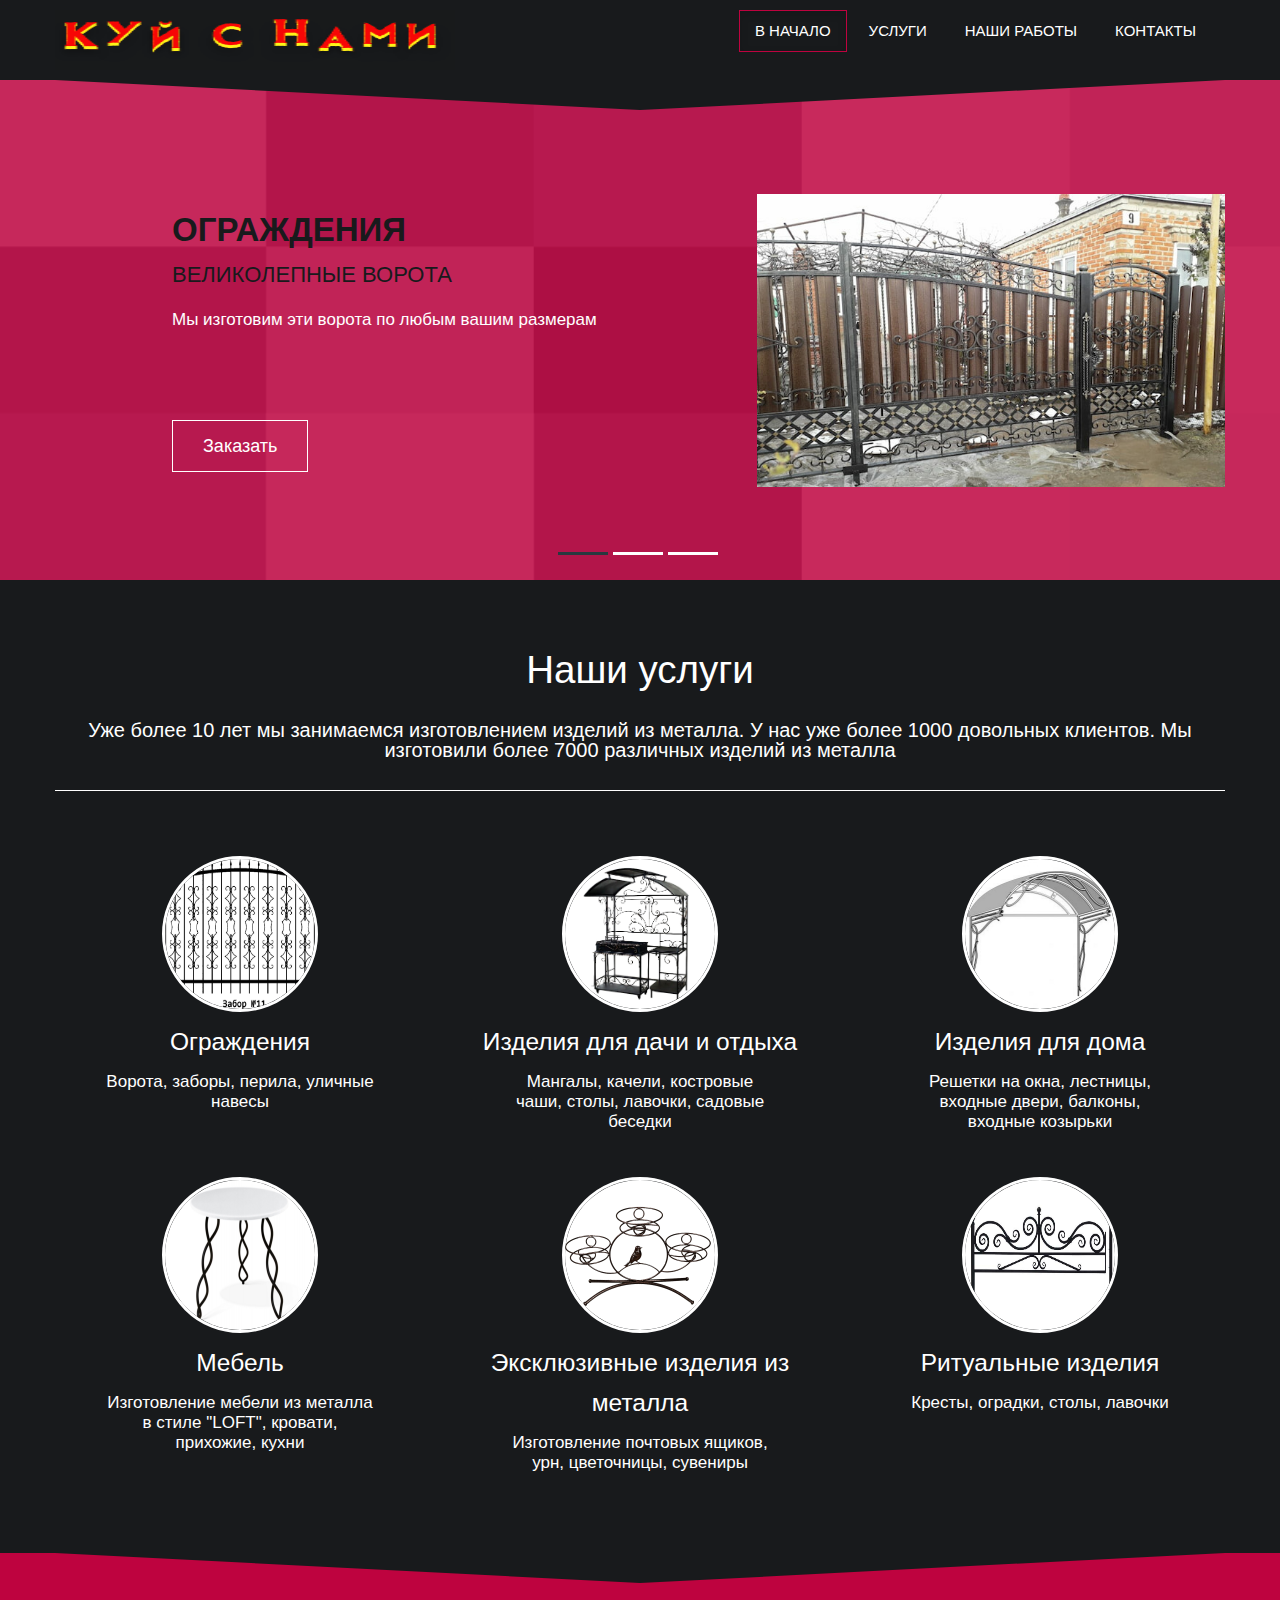
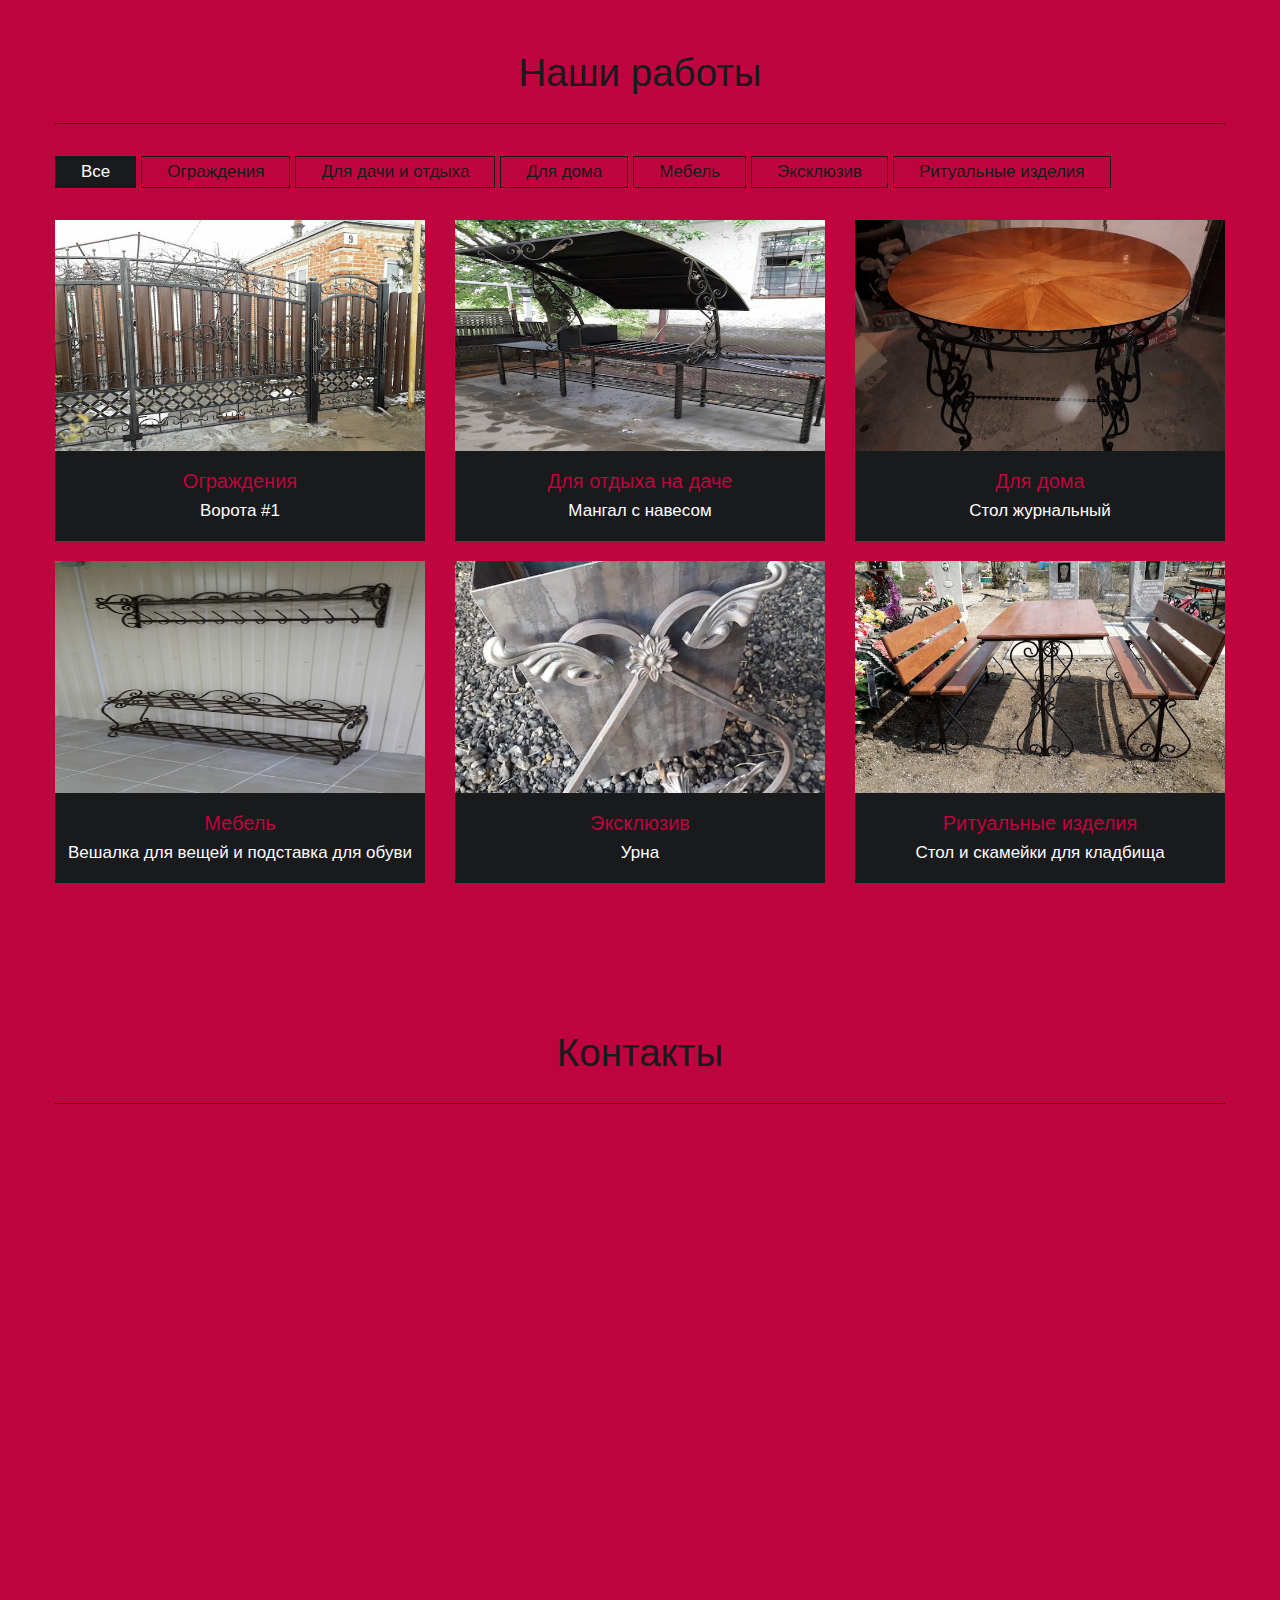
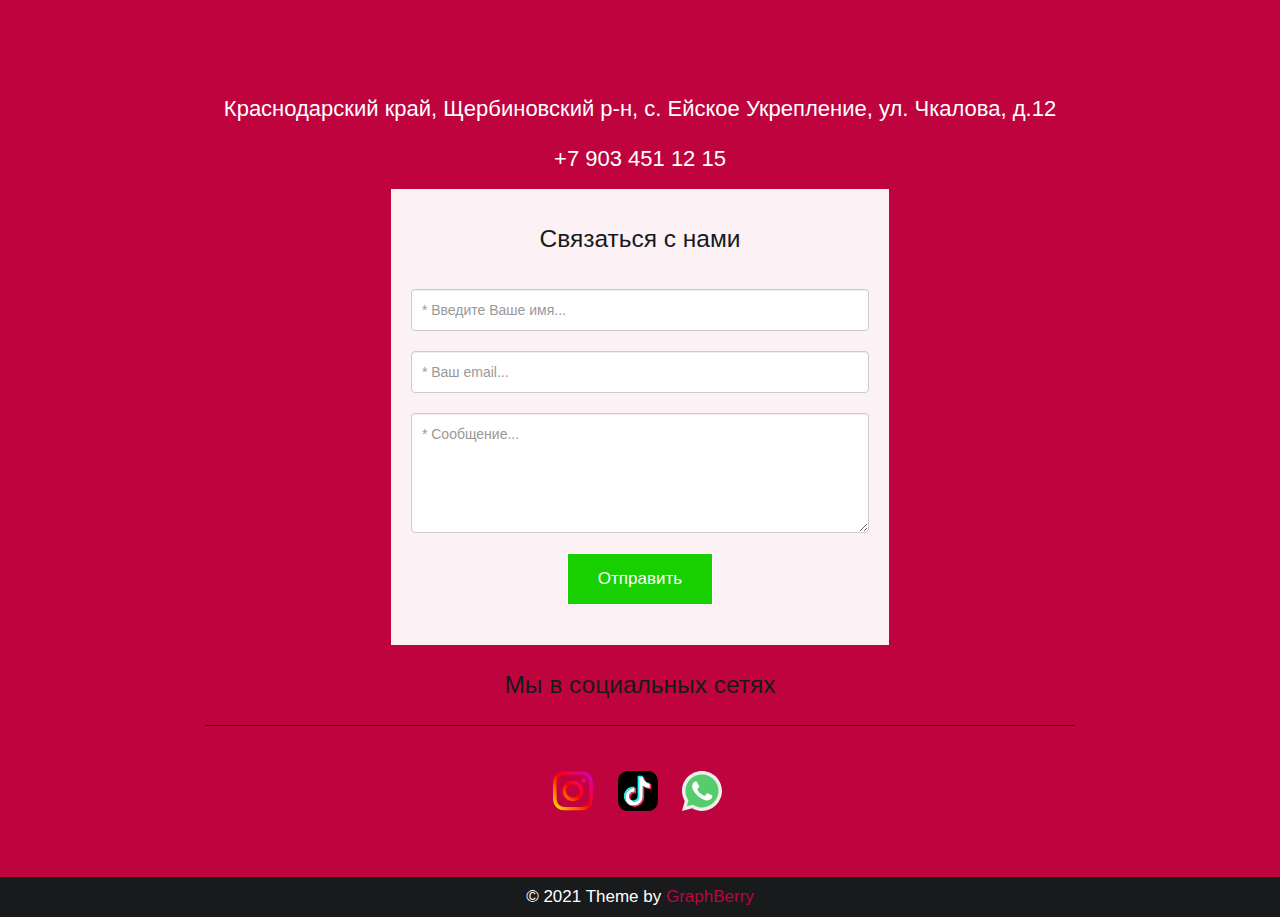
==== index.html @ a81e5fde "Initial" ====
<!DOCTYPE html>
<html lang="ru">

<head>
    <meta charset="utf-8">
    <meta name="viewport" content="width=device-width, initial-scale=1.0">
    <title>Куй с нами! - Художественная ковка изделий из металла</title>
    <link
        href="http://fonts.googleapis.com/css?family=Roboto:400,300,700&amp;subset=latin,latin-ext' rel='stylesheet' type='text/css">
    <link rel="stylesheet" type="text/css" href="css/bootstrap.css" />
    <link rel="stylesheet" type="text/css" href="css/bootstrap-responsive.css" />
    <link rel="stylesheet" type="text/css" href="css/pluton.css" />
    <link rel="stylesheet" type="text/css" href="css/jquery.cslider.css" />
    <link rel="stylesheet" type="text/css" href="css/jquery.bxslider.css" />
    <link rel="stylesheet" type="text/css" href="css/animate.css" />
    <link rel="stylesheet" type="text/css" href="css/style.css" />

    <!-- Fav and touch icons -->
    <link rel="apple-touch-icon-precomposed" sizes="144x144" href="images/ico/apple-touch-icon-144.png">
    <link rel="apple-touch-icon-precomposed" sizes="114x114" href="images/ico/apple-touch-icon-114.png">
    <link rel="apple-touch-icon-precomposed" sizes="72x72" href="images/apple-touch-icon-72.png">
    <link rel="apple-touch-icon-precomposed" href="images/ico/apple-touch-icon-57.png">
    <link rel="shortcut icon" href="images/ico/favicon.ico">
</head>

<body>
    <div class="navbar">
        <div class="navbar-inner">
            <div class="container">
                <a href="#" class="brand">
                    <img src="images/logo.gif" alt="Logo" />
                </a>
                <!-- Navigation button, visible on small resolution -->
                <button type="button" class="btn btn-navbar" data-toggle="collapse" data-target=".nav-collapse">
                    <i class="icon-menu"></i>
                </button>
                <!-- Main navigation -->
                <div class="nav-collapse collapse pull-right">
                    <ul class="nav" id="top-navigation">
                        <li class="active"><a href="#home">В начало</a></li>
                        <li><a href="#service">Услуги</a></li>
                        <li><a href="#portfolio">Наши работы</a></li>
                        <!-- <li><a href="#clients">Отзывы</a></li> -->
                        <li><a href="#contact">Контакты</a></li>
                    </ul>
                </div>
                <!-- End main navigation -->
            </div>
        </div>
    </div>
    <!-- Start home section -->
    <div id="home">
        <!-- Start cSlider -->
        <div id="da-slider" class="da-slider">
            <div class="triangle"></div>
            <!-- mask elemet use for masking background image -->
            <div class="mask"></div>
            <!-- All slides centred in container element -->
            <div class="container">
                <!-- Start first slide -->
                <div class="da-slide">
                    <h2 class="fittext2">Ограждения</h2>
                    <h4>Великолепные ворота</h4>
                    <p>Мы изготовим эти ворота по любым вашим размерам
                    </p>
                    <a href="#contact-forms" class="da-link button">Заказать</a>
                    <div class="da-img">
                        <img src="images/portfolio/security/1.jpg" width="100%" alt="image01">
                    </div>
                </div>
                <!-- End first slide -->
                <!-- Start second slide -->
                <div class="da-slide">
                    <h2 class="fittext2">Ритуальные изделия</h2>
                    <h4>Стол и лавочки</h4>
                    <p>Мы изготовим стол и лавочки по любым вашим размерам
                    </p>
                    <a href="#contact-forms" class="da-link button">Заказать</a>
                    <div class="da-img">
                        <img src="images/portfolio/ritual/1.jpg" alt="image02">
                    </div>
                </div>
                <!-- End second slide -->
                <!-- Start third slide -->
                <div class="da-slide">
                    <h2 class="fittext2">Для отдыха на даче</h2>
                    <h4>Мангал</h4>
                    <p>Мы изготовим мангалы по любым вашим размерам и эскизам
                    </p>
                    <a href="#contact-forms" class="da-link button">Заказать</a>
                    <div class="da-img">
                        <img src="images/portfolio/rest/1.jpg" alt="image03">
                    </div>
                </div>
                <!-- Start third slide -->
                <!-- Start cSlide navigation arrows -->
                <div class="da-arrows">
                    <span class="da-arrows-prev"></span>
                    <span class="da-arrows-next"></span>
                </div>
                <!-- End cSlide navigation arrows -->
            </div>
        </div>
    </div>
    <!-- End home section -->
    <!-- Service section start -->
    <div class="section primary-section" id="service">
        <div class="container">
            <!-- Start title section -->
            <div class="title">
                <h1>Наши услуги</h1>
                <!-- Section's title goes here -->
                <p>Уже более 10 лет мы занимаемся изготовлением изделий из металла. У нас уже более 1000 довольных
                    клиентов. Мы изготовили более 7000 различных изделий из металла</p>
                <!--Simple description for section goes here. -->
            </div>
            <div class="row-fluid">
                <div class="span4">
                    <div class="centered service">
                        <div class="circle-border zoom-in">
                            <img class="img-circle" src="/images/portfolio/security/pic.jpg" alt="service 1">
                        </div>
                        <h3>Ограждения</h3>
                        <p>Ворота, заборы, перила, уличные навесы</p>
                    </div>
                </div>
                <div class="span4">
                    <div class="centered service">
                        <div class="circle-border zoom-in">
                            <img class="img-circle" src="images/portfolio/rest/pic.jpg" alt="service 2" />
                        </div>
                        <h3>Изделия для дачи и отдыха</h3>
                        <p>Мангалы, качели, костровые чаши, столы, лавочки, садовые беседки</p>
                    </div>
                </div>
                <div class="span4">
                    <div class="centered service">
                        <div class="circle-border zoom-in">
                            <img class="img-circle" src="images/portfolio/home/pic.jpg" alt="service 3">
                        </div>
                        <h3>Изделия для дома</h3>
                        <p>Решетки на окна, лестницы, входные двери, балконы, входные козырьки</p>
                    </div>
                </div>
            </div>
            <div class="row-fluid">
                <div class="span4">
                    <div class="centered service">
                        <div class="circle-border zoom-in">
                            <img class="img-circle" src="images/portfolio/furniture/pic.jpg" alt="service 4">
                        </div>
                        <h3>Мебель</h3>
                        <p>Изготовление мебели из металла в стиле "LOFT", кровати, прихожие, кухни</p>
                    </div>
                </div>
                <div class="span4">
                    <div class="centered service">
                        <div class="circle-border zoom-in">
                            <img class="img-circle" src="images/portfolio/exclusive/pic.jpg" alt="service 5">
                        </div>
                        <h3>Эксклюзивные изделия из металла</h3>
                        <p>Изготовление почтовых ящиков, урн, цветочницы, сувениры</p>
                    </div>
                </div>
                <div class="span4">
                    <div class="centered service">
                        <div class="circle-border zoom-in">
                            <img class="img-circle" src="images/portfolio/ritual/pic.jpg" alt="service 6">
                        </div>
                        <h3>Ритуальные изделия</h3>
                        <p>Кресты, оградки, столы, лавочки</p>
                    </div>
                </div>
            </div>

        </div>
    </div>
    <!-- Service section end -->
    <!-- Portfolio section start -->
    <div class="section secondary-section " id="portfolio">
        <div class="triangle"></div>
        <div class="container">
            <div class=" title">
                <h1>Наши работы</h1>
            </div>
            <ul class="nav nav-pills">
                <li class="filter" data-filter="all">
                    <a href="#noAction">Все</a>
                </li>
                <li class="filter" data-filter="security">
                    <a href="#noAction">Ограждения</a>
                </li>
                <li class="filter" data-filter="rest">
                    <a href="#noAction">Для дачи и отдыха</a>
                </li>
                <li class="filter" data-filter="home">
                    <a href="#noAction">Для дома</a>
                </li>
                <li class="filter" data-filter="furniture">
                    <a href="#noAction">Мебель</a>
                </li>
                <li class="filter" data-filter="exclusive">
                    <a href="#noAction">Эксклюзив</a>
                </li>
                <li class="filter" data-filter="ritual">
                    <a href="#noAction">Ритуальные изделия</a>
                </li>

            </ul>
            <!-- Start details for portfolio project 1 -->
            <div id="single-project">
                <div id="slidingDiv" class="toggleDiv row-fluid single-project">
                    <div class="span6">
                        <img src="images/portfolio/security/1.jpg" alt="project 1" />
                    </div>
                    <div class="span6">
                        <div class="project-description">
                            <div class="project-title clearfix">
                                <h3>Ограждения</h3>
                                <span class="show_hide close">
                                    <i class="icon-cancel"></i>
                                </span>
                            </div>
                            <div class="project-info">
                                <div>
                                    <span>Client</span>Some Client Name
                                </div>
                                <div>
                                    <span>Date</span>July 2013
                                </div>
                                <div>
                                    <span>Skills</span>HTML5, CSS3, JavaScript
                                </div>
                                <div>
                                    <span>Link</span>http://examplecomp.com
                                </div>
                            </div>
                            <p>Believe in yourself! Have faith in your abilities! Without a humble but reasonable
                                confidence in your own powers you cannot be successful or happy.</p>
                        </div>
                    </div>
                </div>
                <!-- End details for portfolio project 1 -->
                <!-- Start details for portfolio project 2 -->
                <div id="slidingDiv1" class="toggleDiv row-fluid single-project">
                    <div class="span6">
                        <img src="images/portfolio/rest/1.jpg" alt="project 2">
                    </div>
                    <div class="span6">
                        <div class="project-description">
                            <div class="project-title clearfix">
                                <h3>Webste for Some Client</h3>
                                <span class="show_hide close">
                                    <i class="icon-cancel"></i>
                                </span>
                            </div>
                            <div class="project-info">
                                <div>
                                    <span>Client</span>Some Client Name
                                </div>
                                <div>
                                    <span>Date</span>July 2013
                                </div>
                                <div>
                                    <span>Skills</span>HTML5, CSS3, JavaScript
                                </div>
                                <div>
                                    <span>Link</span>http://examplecomp.com
                                </div>
                            </div>
                            <p>Life is a song - sing it. Life is a game - play it. Life is a challenge - meet it. Life
                                is a dream - realize it. Life is a sacrifice - offer it. Life is love - enjoy it.</p>
                        </div>
                    </div>
                </div>
                <!-- End details for portfolio project 2 -->
                <!-- Start details for portfolio project 3 -->
                <div id="slidingDiv2" class="toggleDiv row-fluid single-project">
                    <div class="span6">
                        <img src="images/portfolio/home/1.jpg" alt="project 3">
                    </div>
                    <div class="span6">
                        <div class="project-description">
                            <div class="project-title clearfix">
                                <h3>Webste for Some Client</h3>
                                <span class="show_hide close">
                                    <i class="icon-cancel"></i>
                                </span>
                            </div>
                            <div class="project-info">
                                <div>
                                    <span>Client</span>Some Client Name
                                </div>
                                <div>
                                    <span>Date</span>July 2013
                                </div>
                                <div>
                                    <span>Skills</span>HTML5, CSS3, JavaScript
                                </div>
                                <div>
                                    <span>Link</span>http://examplecomp.com
                                </div>
                            </div>
                            <p>How far you go in life depends on your being tender with the young, compassionate with
                                the aged, sympathetic with the striving and tolerant of the weak and strong. Because
                                someday in your life you will have been all of these.</p>
                        </div>
                    </div>
                </div>
                <!-- End details for portfolio project 3 -->
                <!-- Start details for portfolio project 4 -->
                <div id="slidingDiv3" class="toggleDiv row-fluid single-project">
                    <div class="span6">
                        <img src="images/portfolio/furniture/1.jpg" alt="project 4">
                    </div>
                    <div class="span6">
                        <div class="project-description">
                            <div class="project-title clearfix">
                                <h3>Project for Some Client</h3>
                                <span class="show_hide close">
                                    <i class="icon-cancel"></i>
                                </span>
                            </div>
                            <div class="project-info">
                                <div>
                                    <span>Client</span>Some Client Name
                                </div>
                                <div>
                                    <span>Date</span>July 2013
                                </div>
                                <div>
                                    <span>Skills</span>HTML5, CSS3, JavaScript
                                </div>
                                <div>
                                    <span>Link</span>http://examplecomp.com
                                </div>
                            </div>
                            <p>Life's but a walking shadow, a poor player, that struts and frets his hour upon the
                                stage, and then is heard no more; it is a tale told by an idiot, full of sound and fury,
                                signifying nothing.</p>
                        </div>
                    </div>
                </div>
                <!-- End details for portfolio project 4 -->
                <!-- Start details for portfolio project 5 -->
                <div id="slidingDiv4" class="toggleDiv row-fluid single-project">
                    <div class="span6">
                        <img src="images/portfolio/exclusive/1.jpg" alt="project 5">
                    </div>
                    <div class="span6">
                        <div class="project-description">
                            <div class="project-title clearfix">
                                <h3>Webste for Some Client</h3>
                                <span class="show_hide close">
                                    <i class="icon-cancel"></i>
                                </span>
                            </div>
                            <div class="project-info">
                                <div>
                                    <span>Client</span>Some Client Name
                                </div>
                                <div>
                                    <span>Date</span>July 2013
                                </div>
                                <div>
                                    <span>Skills</span>HTML5, CSS3, JavaScript
                                </div>
                                <div>
                                    <span>Link</span>http://examplecomp.com
                                </div>
                            </div>
                            <p>We need to give each other the space to grow, to be ourselves, to exercise our diversity.
                                We need to give each other space so that we may both give and receive such beautiful
                                things as ideas, openness, dignity, joy, healing, and inclusion.</p>
                        </div>
                    </div>
                </div>
                <!-- End details for portfolio project 5 -->
                <!-- Start details for portfolio project 6 -->
                <div id="slidingDiv5" class="toggleDiv row-fluid single-project">
                    <div class="span6">
                        <img src="images/portfolio/ritual/1.jpg" alt="project 6">
                    </div>
                    <div class="span6">
                        <div class="project-description">
                            <div class="project-title clearfix">
                                <h3>Webste for Some Client</h3>
                                <span class="show_hide close">
                                    <i class="icon-cancel"></i>
                                </span>
                            </div>
                            <div class="project-info">
                                <div>
                                    <span>Client</span>Some Client Name
                                </div>
                                <div>
                                    <span>Date</span>July 2013
                                </div>
                                <div>
                                    <span>Skills</span>HTML5, CSS3, JavaScript
                                </div>
                                <div>
                                    <span>Link</span>http://examplecomp.com
                                </div>
                            </div>
                            <p>I went to the woods because I wished to live deliberately, to front only the essential
                                facts of life, and see if I could not learn what it had to teach, and not, when I came
                                to die, discover that I had not lived.</p>
                        </div>
                    </div>
                </div>
                <!-- End details for portfolio project 6 -->
                <!-- Start details for portfolio project 7 -->
                <div id="slidingDiv6" class="toggleDiv row-fluid single-project">
                    <div class="span6">
                        <img src="images/Portfolio07.png" alt="project 7">
                    </div>
                    <div class="span6">
                        <div class="project-description">
                            <div class="project-title clearfix">
                                <h3>Webste for Some Client</h3>
                                <span class="show_hide close">
                                    <i class="icon-cancel"></i>
                                </span>
                            </div>
                            <div class="project-info">
                                <div>
                                    <span>Client</span>Some Client Name
                                </div>
                                <div>
                                    <span>Date</span>July 2013
                                </div>
                                <div>
                                    <span>Skills</span>HTML5, CSS3, JavaScript
                                </div>
                                <div>
                                    <span>Link</span>http://examplecomp.com
                                </div>
                            </div>
                            <p>Always continue the climb. It is possible for you to do whatever you choose, if you first
                                get to know who you are and are willing to work with a power that is greater than
                                ourselves to do it.</p>
                        </div>
                    </div>
                </div>
                <!-- End details for portfolio project 7 -->
                <!-- Start details for portfolio project 8 -->
                <div id="slidingDiv7" class="toggleDiv row-fluid single-project">
                    <div class="span6">
                        <img src="images/Portfolio08.png" alt="project 8">
                    </div>
                    <div class="span6">
                        <div class="project-description">
                            <div class="project-title clearfix">
                                <h3>Webste for Some Client</h3>
                                <span class="show_hide close">
                                    <i class="icon-cancel"></i>
                                </span>
                            </div>
                            <div class="project-info">
                                <div>
                                    <span>Client</span>Some Client Name
                                </div>
                                <div>
                                    <span>Date</span>July 2013
                                </div>
                                <div>
                                    <span>Skills</span>HTML5, CSS3, JavaScript
                                </div>
                                <div>
                                    <span>Link</span>http://examplecomp.com
                                </div>
                            </div>
                            <p>What if you gave someone a gift, and they neglected to thank you for it - would you be
                                likely to give them another? Life is the same way. In order to attract more of the
                                blessings that life has to offer, you must truly appreciate what you already have.</p>
                        </div>
                    </div>
                </div>
                <!-- End details for portfolio project 8 -->
                <!-- Start details for portfolio project 9 -->
                <div id="slidingDiv8" class="toggleDiv row-fluid single-project">
                    <div class="span6">
                        <img src="images/Portfolio09.png" alt="project 9">
                    </div>
                    <div class="span6">
                        <div class="project-description">
                            <div class="project-title clearfix">
                                <h3>Webste for Some Client</h3>
                                <span class="show_hide close">
                                    <i class="icon-cancel"></i>
                                </span>
                            </div>
                            <div class="project-info">
                                <div>
                                    <span>Client</span>Some Client Name
                                </div>
                                <div>
                                    <span>Date</span>July 2013
                                </div>
                                <div>
                                    <span>Skills</span>HTML5, CSS3, JavaScript
                                </div>
                                <div>
                                    <span>Link</span>http://examplecomp.com
                                </div>
                            </div>
                            <p>I learned that we can do anything, but we can't do everything... at least not at the same
                                time. So think of your priorities not in terms of what activities you do, but when you
                                do them. Timing is everything.</p>
                        </div>
                    </div>
                </div>
                <!-- End details for portfolio project 9 -->
                <ul id="portfolio-grid" class="thumbnails row">
                    <li class="span4 mix security">
                        <div class="thumbnail">
                            <img src="images/portfolio/security/1.jpg" alt="project 1">
                            <a href="#single-project" class="more show_hide" rel="#slidingDiv">
                                <i class="icon-plus"></i>
                            </a>
                            <h3>Ограждения</h3>
                            <p>Ворота #1</p>
                            <div class="mask"></div>
                        </div>
                    </li>
                    <li class="span4 mix rest">
                        <div class="thumbnail">
                            <img src="images/portfolio/rest/1.jpg" alt="project 2">
                            <a href="#single-project" class="show_hide more" rel="#slidingDiv1">
                                <i class="icon-plus"></i>
                            </a>
                            <h3>Для отдыха на даче</h3>
                            <p>Мангал с навесом</p>
                            <div class="mask"></div>
                        </div>
                    </li>
                    <li class="span4 mix home">
                        <div class="thumbnail">
                            <img src="images/portfolio/home/1.jpg" alt="project 3">
                            <a href="#single-project" class="more show_hide" rel="#slidingDiv2">
                                <i class="icon-plus"></i>
                            </a>
                            <h3>Для дома</h3>
                            <p>Стол журнальный</p>
                            <div class="mask"></div>
                        </div>
                    </li>
                    <li class="span4 mix furniture">
                        <div class="thumbnail">
                            <img src="images/portfolio/furniture/1.jpg" alt="project 4">
                            <a href="#single-project" class="show_hide more" rel="#slidingDiv3">
                                <i class="icon-plus"></i>
                            </a>
                            <h3>Мебель</h3>
                            <p>Вешалка для вещей и подставка для обуви</p>
                            <div class="mask"></div>
                        </div>
                    </li>
                    <li class="span4 mix exclusive">
                        <div class="thumbnail">
                            <img src="images/portfolio/exclusive/1.jpg" alt="project 5">
                            <a href="#single-project" class="show_hide more" rel="#slidingDiv4">
                                <i class="icon-plus"></i>
                            </a>
                            <h3>Эксклюзив</h3>
                            <p>Урна</p>
                            <div class="mask"></div>
                        </div>
                    </li>
                    <li class="span4 mix ritual">
                        <div class="thumbnail">
                            <img src="images/portfolio/ritual/1.jpg" alt="project 6">
                            <a href="#single-project" class="show_hide more" rel="#slidingDiv5">
                                <i class="icon-plus"></i>
                            </a>
                            <h3>Ритуальные изделия</h3>
                            <p>Стол и скамейки для кладбища</p>
                            <div class="mask"></div>
                        </div>
                    </li>
                </ul>
            </div>
        </div>
    </div>
    <!-- Portfolio section end -->
    <!-- Client section start -->


    <!-- <div id="clients">
        <div class="section primary-section">
            <div class="triangle"></div>
            <div class="container">
                <div class="title">
                    <h1>What Client Say?</h1>
                    <p>Duis mollis placerat quam, eget laoreet tellus tempor eu. Quisque dapibus in purus in dignissim.
                    </p>
                </div>
                <div class="row">
                    <div class="span4">
                        <div class="testimonial">
                            <p>"I've worked too hard and too long to let anything stand in the way of my goals. I will
                                not let my teammates down and I will not let myself down."</p>
                            <div class="whopic">
                                <div class="arrow"></div>
                                <img src="images/Client1.png" class="centered" alt="client 1">
                                <strong>John Doe
                                    <small>Client</small>
                                </strong>
                            </div>
                        </div>
                    </div>
                    <div class="span4">
                        <div class="testimonial">
                            <p>"In motivating people, you've got to engage their minds and their hearts. I motivate
                                people, I hope, by example - and perhaps by excitement, by having productive ideas to
                                make others feel involved."</p>
                            <div class="whopic">
                                <div class="arrow"></div>
                                <img src="images/Client2.png" class="centered" alt="client 2">
                                <strong>John Doe
                                    <small>Client</small>
                                </strong>
                            </div>
                        </div>
                    </div>
                    <div class="span4">
                        <div class="testimonial">
                            <p>"Determine never to be idle. No person will have occasion to complain of the want of time
                                who never loses any. It is wonderful how much may be done if we are always doing."</p>
                            <div class="whopic">
                                <div class="arrow"></div>
                                <img src="images/Client3.png" class="centered" alt="client 3">
                                <strong>John Doe
                                    <small>Client</small>
                                </strong>
                            </div>
                        </div>
                    </div>
                </div>
                <p class="testimonial-text">
                    "Perfection is Achieved Not When There Is Nothing More to Add, But When There Is Nothing Left to
                    Take Away"
                </p>
            </div>
        </div>
    </div> -->


    <!-- Contact section start -->
    <div id="contact" class="contact">
        <div class="section secondary-section">
            <div class="container">
                <div class="title">
                    <h1>Контакты</h1>
                </div>
            </div>
            <div class="container">
                <div class="row-fluid center">
                    <iframe
                        src="https://yandex.ru/map-widget/v1/?um=constructor%3Aa0bd7542758cdb1caef1a82ca969d3876ad0a105d2afb268a8c8f0c179ce2f18&amp;source=constructor"
                        width="100%" height="450" frameborder="0"></iframe>
                </div>
            </div>
            <div class="container">
                <div id="contact-forms" class="span9 center contact-info">
                    <p>Краснодарский край, Щербиновский р-н, с. Ейское Укрепление, ул. Чкалова, д.12</p>
                    <!-- <p class="info-mail">ourstudio@somemail.com</p> -->
                    <p>+7 903 451 12 15</p>
                    <div class="row-fluid">
                        <div class="span7 contact-form center">
                            <h3>Связаться с нами</h3>
                            <div id="successSend" class="alert alert-success invisible">
                                <strong>Отлично!<br></strong>Ваше сообщение было отправлено!.
                            </div>
                            <div id="errorSend" class="alert alert-error invisible">Ошибка!.</div>
                            <form id="contact-form" action="php/mail.php">
                                <div class="control-group">
                                    <div class="controls">
                                        <input class="span12" type="text" id="name" name="name"
                                            placeholder="* Введите Ваше имя..." />
                                        <div class="error left-align" id="err-name">Пожалуйста введите имя.</div>
                                    </div>
                                </div>
                                <div class="control-group">
                                    <div class="controls">
                                        <input class="span12" type="email" name="email" id="email"
                                            placeholder="* Ваш email..." />
                                        <div class="error left-align" id="err-email">Введите правильный e-mail
                                            адрес!.
                                        </div>
                                    </div>
                                </div>
                                <div class="control-group">
                                    <div class="controls">
                                        <textarea class="span12" name="comment" id="comment"
                                            placeholder="* Сообщение..."></textarea>
                                        <div class="error left-align" id="err-comment">Введите ваше сообщение!</div>
                                    </div>
                                </div>
                                <div class="control-group">
                                    <div class="controls">
                                        <button id="send-mail" class="message-btn">Отправить</button>
                                    </div>
                                </div>
                            </form>
                        </div>
                    </div>

                    <div class="title">
                        <h3>Мы в социальных сетях</h3>
                    </div>
                </div>

                <div class="row-fluid centered">
                    <ul class="social">
                        <li>
                            <a href="https://www.instagram.com/kuy_s_nami/" target="_blank">
                                <img class="icon-social" src="/images/social/instagram.svg" alt="instagram">
                            </a>
                        </li>
                        <li>
                            <a href="https://vm.tiktok.com/ZSoK5PQV" target="_blank">
                                <img class="icon-social" src="/images/social/tiktok.svg" alt="tiktok">
                            </a>
                        </li>
                        <li>
                            <a href="https://wa.me/79034511215?text=Я%20заинтересован%20в%20покупке%20вашей%20продукции"
                                target="_blank">
                                <img class="icon-social" src="/images/social/whatsapp.svg" alt="whatsapp">
                            </a>
                        </li>

                    </ul>
                </div>
            </div>

        </div>
    </div>
    <!-- Contact section end -->
    <!-- Footer section start -->
    <div class="footer">
        <p>&copy; 2021 Theme by <a href="http://www.graphberry.com">GraphBerry</a></p>
    </div>
    <!-- Footer section end -->
    <!-- ScrollUp button start -->
    <div class="scrollup">
        <a href="#">
            <i class="icon-up-open"></i>
        </a>
    </div>
    <!-- ScrollUp button end -->
    <!-- Include javascript -->
    <script src="js/jquery.js"></script>
    <script type="text/javascript" src="js/jquery.mixitup.js"></script>
    <script type="text/javascript" src="js/bootstrap.js"></script>
    <script type="text/javascript" src="js/modernizr.custom.js"></script>
    <script type="text/javascript" src="js/jquery.bxslider.js"></script>
    <script type="text/javascript" src="js/jquery.cslider.js"></script>
    <script type="text/javascript" src="js/jquery.placeholder.js"></script>
    <script type="text/javascript" src="js/jquery.inview.js"></script>
    <!-- css3-mediaqueries.js for IE8 or older -->
    <!--[if lt IE 9]>
            <script src="js/respond.min.js"></script>
        <![endif]-->
    <script type="text/javascript" src="js/app.js"></script>
</body>

</html>
---- css/pluton.css ----
@font-face {
  font-family: 'porta';
  src: url('../fonts/pluton.eot?49924914');
  src: url('../fonts/pluton.eot?49924914#iefix') format('embedded-opentype'),
       url('../fonts/pluton.woff?49924914') format('woff'),
       url('../fonts/pluton.ttf?49924914') format('truetype'),
       url('../fonts/pluton.svg?49924914#porta') format('svg');
  font-weight: normal;
  font-style: normal;
}
/* Chrome hack: SVG is rendered more smooth in Windozze. 100% magic, uncomment if you need it. */
/* Note, that will break hinting! In other OS-es font will be not as sharp as it could be */
/*
@media screen and (-webkit-min-device-pixel-ratio:0) {
  @font-face {
    font-family: 'porta';
    src: url('../font/porta.svg?49924914#porta') format('svg');
  }
}
*/
 
 [class^="icon-"]:before, [class*=" icon-"]:before {
  font-family: "porta";
  font-style: normal;
  font-weight: normal;
  speak: none;
 
  display: inline-block;
  text-decoration: inherit;
  
  text-align: center;
  /* opacity: .8; */
 
  /* For safety - reset parent styles, that can break glyph codes*/
  font-variant: normal;
  text-transform: none;
     
  /* fix buttons height, for twitter bootstrap */
  
 
  /* you can be more comfortable with increased icons size */
   /*font-size: 120%; */


 
  /* Uncomment for 3D effect */
  /* text-shadow: 1px 1px 1px rgba(127, 127, 127, 0.3); */
}

.icon-plus:before { content: '\e826'; } /* '' */
.icon-email:before { content: '\e825'; } /* '' */
.icon-cog:before { content: '\e823'; } /* '' */
.icon-ok:before { content: '\e80a'; } /* '' */
.icon-cancel:before { content: '\e80b'; } /* '' */
.icon-calendar:before { content: '\e10b'; } /* '' */
.icon-help-circled:before { content: '\e81a'; } /* '' */
.icon-location:before { content: '\e81b'; } /* '' */
.icon-left-open:before { content: '\e804'; } /* '' */
.icon-right-open:before { content: '\e803'; } /* '' */
.icon-up-open:before { content: '\e805'; } /* '' */
.icon-menu-1:before { content: '\e800'; } /* '' */
.icon-link-ext:before { content: '\e822'; } /* '' */
.icon-menu:before { content: '\e801'; } /* '' */
.icon-mail-alt:before { content: '\e81c'; } /* '' */
.icon-angle-left:before { content: '\e81e'; } /* '' */
.icon-angle-right:before { content: '\e81f'; } /* '' */
.icon-angle-up:before { content: '\e820'; } /* '' */
.icon-angle-down:before { content: '\e821'; } /* '' */
.icon-desktop:before { content: '\e814'; } /* '' */
.icon-mobile:before { content: '\e81d'; } /* '' */
.icon-calendar-empty:before { content: '\e802'; } /* '' */
.icon-github-circled:before { content: '\e811'; } /* '' */
.icon-vimeo-circled:before { content: '\e808'; } /* '' */
.icon-twitter-circled:before { content: '\e807'; } /* '' */
.icon-facebook-circled:before { content: '\e80e'; } /* '' */
.icon-gplus-circled:before { content: '\e80d'; } /* '' */
.icon-pinterest-circled:before { content: '\e809'; } /* '' */
.icon-linkedin-circled:before { content: '\e806'; } /* '' */
.icon-dribbble-circled:before { content: '\e80f'; } /* '' */
.icon-stumbleupon-circled:before { content: '\e810'; } /* '' */
.icon-lastfm-circled:before { content: '\e812'; } /* '' */
.icon-skype-circled:before { content: '\e813'; } /* '' */
.icon-globe:before { content: '\e815'; } /* '' */
.icon-award:before { content: '\e816'; } /* '' */
.icon-user:before { content: '\e818'; } /* '' */
.icon-users:before { content: '\e819'; } /* '' */
.icon-chart-bar:before { content: '\e80c'; } /* '' */
.icon-phone:before { content: '\e824'; } /* '' */
.icon-megaphone:before { content: '\e817'; } /* '' */
---- css/style.css ----
/*
 * A Design by GraphBerry
 * Author: GraphBerry
 * Author URL: http://graphberry.com
 * License: http://graphberry.com/pages/license
 */

/* Table of content
1.General - This is created general styles and overide some bootstrap classes.
2.Layout
 2.1 Animations
 2.2 Buttons
 2.3 Thumbnail - override bootstrap thumbnail and add mased efect
 2.4 Social icons -style for social icons list
3 Sections - definition for section and subsection
 3.1 Services
 3.2 Portfolio
 3.3 About
 3.4 Clients
 3.5 Price table
 3.6 Newsletter
 3.7 Contact
 3.8 Footer
4 Responsive 
**********************************************************************/

/*
1. General
**********************************************************************/

body {
    font-family: 'Roboto', sans-serif;
    color: #FFF;
    line-height: 1.2em;
    font-size: 17px;
    line-height: 20px;
}

a {
    color: #181A1C;
    text-decoration: none;
}

a:hover {
    color: #be033f;
    text-decoration: none;
}

h1, h2, h3, h4, h5, h6 {
    font-weight: normal;
}

h1 {
    margin: 10px;
}

p {
    padding: 10px;
    font-weight: 100;
    color: #fff;
}

.navbar {
    background: #181A1C;
    margin-bottom: 0;
    min-height: 70px;
}

.navbar-fixed-top {
    min-height: 60px;
    height: 60px;
    padding-top: 0;
}

.navbar-inner {
    background: #181A1C;
    border-radius: 0;
    filter: none;
    border: none;
    box-shadow: none;
}

.navbar .brand img {
    width: 400px;
    height: 60px;
}

.navbar .nav>li>a {
    text-transform: uppercase;
    line-height: auto;
    vertical-align: middle;
    margin: 10px 3px;
    -webkit-box-shadow: none;
    -moz-box-shadow: none;
    border: 1px solid #181A1C;
    box-shadow: none;
    font-size: 15px;
    text-shadow: none;
    color: #fff;
    transition: border-color 1s ease;
}

.navbar .nav>li:hover>a, .navbar .nav>.active>a, .navbar .nav>.active>a:hover, .navbar .nav>.active>a:focus {
    border: 1px solid #be033f;
    color: #fff;
    background-color: #181A1C;
    transition: border-color 1s ease;
}

.nav-pills {
    margin-bottom: 30px;
}

.nav-pills>li>a {
    background: transparent;
    -webkit-border-radius: 0;
    -moz-border-radius: 0;
    border-radius: 0;
    margin-right: 5px;
    padding-left: 25px;
    padding-right: 25px;
    border: 1px solid #181A1C;
}

.nav-pills>li>a:hover, .nav-pills>.active>a, .nav-pills>.active>a:hover, .nav-pills>.active>a:focus {
    background: #181A1C;
    color: #fff;
}

.navbar .btn-navbar:hover, .navbar .btn-navbar {
    width: 45px;
    height: 45px;
    margin-right: 15px;
    margin-bottom: 20px;
    border-radius: 0;
    background: #be033f;
    color: #fff;
}

.da-arrows span.da-arrows-prev {
    left: -130px;
}

.da-arrows span.da-arrows-next {
    right: -130px;
}

/******
2. Layout
**********************************************************************/

.da-slider .mask {
    background: #be033f;
}

.centered {
    margin-left: auto;
    margin-right: auto;
    float: none;
    text-align: center;
}

/* Use this class if you want ceter element with span* class */

.center {
    float: none !important;
    margin: 0 auto !important;
    text-align: center;
}

.highlighted-box {
    background: #F4F8F9;
    padding: 20px 30px;
}

.highlighted-box h1 {
    margin: 0px;
}

.large-text {
    line-height: 1.2em;
    font-size: 30px;
    color: #181A1C;
    padding: 20px;
    margin-bottom: 20px;
}

.highlighted-box h1, .highlighted-box p {
    color: #181A1C !important;
}

.circle-border {
    display: inline-block;
    -webkit-border-radius: 500px;
    -moz-border-radius: 500px;
    border-radius: 500px;
    -khtml-border-radius: 500px;
    border: 3px solid #fff;
}

.left-align {
    text-align: left;
}

.right-align {
    text-align: left;
}

.error {
    color: #CF0000;
    display: none;
}

.invisible {
    display: none;
    visibility: visible;
}

.triangle {
    margin: 0 auto;
    text-align: center;
    width: 0;
    height: 0;
    border-top: 30px solid #181A1C;
    border-left: 585px outset transparent;
    border-right: 585px outset transparent;
    position: relative;
}

/*
2.1 Animations
**********/

.zoom-in {
    -webkit-transform: scale(1, 1);
    -moz-transform: scale(1, 1);
    -o-transform: scale(1, 1);
    -ms-transform: scale(1, 1);
    -webkit-transition: all 250ms ease;
    -moz-transition: all 250ms ease;
    -o-transition: all 250ms ease;
    -ms-transition: all 250ms ease;
    transition: all 250ms ease;
}

.zoom-in:hover {
    -webkit-transform: scale(1.1, 1.1);
    -moz-transform: scale(1.1, 1.1);
    -o-transform: scale(1.1, 1.1);
    -ms-transform: scale(1.1, 1.1);
}

/*
2.2 Buttons - There are buttons on a transparent background, primary and secondary color background.
**********/

.button, .button:visited, .button:focus {
    display: inline-block;
    border: 1px solid #fff;
    color: #fff;
    background-color: transparent;
    padding: 15px 30px;
    font-size: 17px;
    line-height: auto;
}

.button:hover, .button:active {
    background-color: #181A1C;
    color: #fff;
}

.button-sp, .button-sp:visited, .button-sp:focus {
    border: none;
    background-color: #be033f;
    color: #181A1C;
}

.button-sp:hover, .button-sp:active {
    background-color: #181A1C;
    color: #be033f;
}

.button-ps, .button-ps:visited, .button-ps:focus {
    border: none;
    background-color: #181A1C;
    color: #be033f;
}

.button-ps:hover, .button-ps:active {
    background-color: #be033f;
    color: #181A1C;
}

/*
2.3 Thumbnails - Predefined bootstrap's thumbnail class.
**********/

.thumbnail {
    width: 100%;
    height: 100%;
    padding: 0;
    overflow: hidden;
    position: relative;
    border: 0;
    border-radius: 0;
    box-shadow: none;
    text-align: center;
    background: #191a1c;
}

.thumbnail .more {
    display: block;
    z-index: 4;
    position: absolute;
    top: -100px;
    left: 50%;
    margin: 0 auto;
    margin-left: -41px;
    width: 80px;
    height: 80px;
    font-size: 40px;
    color: #fff;
    text-decoration: none;
    line-height: 70px;
    text-align: center;
}

.thumbnail:hover .more {
    top: 40%;
    margin-top: -40px;
    -webkit-transition: all 0.3s ease-out;
    -moz-transition: all 0.3s ease-out;
    -o-transition: all 0.3 s ease-out;
    -ms-transition: all 0.3s ease-out;
    transition: all 0.3s ease-out;
}

.thumbnail h3, .thumbnail p {
    margin: 0;
    padding: 0;
    position: relative;
    z-index: 4;
}

.thumbnail h3 {
    color: #be033f;
    margin-top: 10px;
    font-size: 20px;
}

.thumbnail>p {
    padding-bottom: 20px;
}

.thumbnail .mask {
    opacity: 0.85;
    filter: alpha(opacity=85);
    top: 100%;
    left: 0;
    width: 100%;
    height: 100%;
    background: #181A1C;
    position: absolute;
    -webkit-transition: all 0.2s ease-out;
    -moz-transition: all 0.2s ease-out;
    -o-transition: all 0.2 s ease-out;
    -ms-transition: all 0.2s ease-out;
    transition: all 0.2s ease-out;
}

/* .thumbnail:hover .mask {
    top: 0;
} */

/*
2.4 Socail icons
************/

.social {
    list-style: none;
    float: none;
    position: relative;
    margin: 5px;
}

.social li {
    display: inline-block;
    line-height: 32px;
    font-family: 'Porta';
    font-size: 32px;
    padding: 0 5px;
}

.social li a {
    margin: 0;
    padding: 0;
    width: 32px;
    height: 32px;
    color: #be033f;
}

.social li a:hover {
    color: #181A1C;
}

/*
3. Sections 
***************************************************************************/

.section {
    padding-bottom: 50px;
}

.section .container {
    padding-top: 50px;
}

.section .title {
    text-align: center;
    padding: 10px;
    margin-bottom: 30px;
}

.section .title h1 {
    font-weight: normal;
    margin-bottom: 20px;
    padding: 0;
}

.section .title>p {
    font-size: 20px;
    color: #FFF;
    font-weight: lighter;
}

.primary-section {
    background: #181A1C;
}

.primary-section .triangle {
    border-top: 40px solid #be033f;
}

.primary-section .title {
    border-bottom: 1px solid #FFF;
}

.primary-section, .primary-section .title p, .primary-section h3 {
    /* color: #be033f; */
}

.primary-section h1 {
    color: #FFF;
}

.secondary-section {
    background: #be033f;
}

.secondary-section .title {
    border-bottom: 1px solid #181A1C;
}

.secondary-section h1, .secondary-section .title p {
    color: #181A1C;
}

/* Third section use bacground image */

.third-section {
    padding-bottom: 70px;
    background: #181A1C url(../images/brand-bg.png) no-repeat center;
    border-top: 6px solid #be033f;
}

.third-section .container {
    padding-top: 20px;
    position: relative;
}

.third-section .title {
    border-bottom: 1px solid #A1AAB7;
    color: #be033f;
}

.sub-section {
    margin-top: 30px;
}

.sub-section .title {
    padding: 0;
}

/*******
3.1 Services  
***************************************/

.service {
    margin-top: 20px;
}

.service, .service h2 {
    padding-top: 15px;
}

.service p {
    padding: 0px 50px;
    height: 60px;
}

.service img {
    width: 150px;
    height: 150px;
}

/*
3.2 Portfolio
***************************************/

.single-project {
    margin-bottom: 30px;
    background: #181A1C;
}

.single-project img {
    width: 100%;
}

.project-description {
    padding-right: 20px;
}

.project-description p {
    padding-left: 0;
}

.project-title {
    margin-top: 15px;
    margin-bottom: 15px;
    border-bottom: 1px solid #be033f;
}

.project-title h3 {
    float: left;
    margin-top: 0;
    padding: 0;
    width: 80%;
}

.project-title .close {
    color: #be033f;
    margin-top: 10px;
}

.project-info span, .project-title h3 {
    color: #be033f;
}

.project-info {
    font-weight: 100;
    padding: 10px 0;
}

.project-info span {
    width: 80px;
    display: inline-block;
}

.project-info div {
    margin-bottom: 5px;
}

.close {
    float: right;
    width: 40px;
    height: 40px;
    text-align: center;
}

#portfolio-grid .mix {
    opacity: 0;
    display: none;
}

/*
3.3 About
******************************************************************/

.team .thumbnail {
    box-sizing: border-box;
    -webkit-box-sizing: border-box;
    -moz-box-sizing: border-box;
    padding: 10px;
    border: 1px solid #fff;
}

.team .thumbnail:hover .social {
    z-index: 5;
}

.team .thumbnail:hover .social a {
    color: #fff;
}

.team .thumbnail .mask {
    background: #be033f;
}

.team .thumbnail .mask h2 {
    margin-top: 20%;
}

.team .thumbnail .mask, .team .thumbnail .mask h3, .team .thumbnail .mask p, .team .thumbnail:hover h3, .team .thumbnail:hover .social a:hover {
    color: #181A17;
}

.about-text {
    margin-top: 30px;
}

.about-text p {
    padding: 0;
    font-size: 16px;
}

/*********************************************************************
                        SKILLS BAR
*********************************************************************/

.skills {
    list-style-type: none;
    position: relative;
    margin: 0px;
}

.skills li {
    margin-bottom: 30px;
    background: #FFF;
    height: 40px;
    padding: 1px;
}

.skills li h3 {
    position: relative;
    font-size: 15px;
    padding: 0;
    margin: 0;
    left: 10px;
    z-index: 1;
    color: #181A1C;
}

.skills li .bar {
    height: 40px;
    position: absolute;
    background-color: #be033f;
}

/*
3.4 Clients
**********************************************************************/

.client-slider img {
    border: 1px solid white;
}

.client-slider img:hover {
    background-color: #be033f;
}

.client-nav {
    list-style: none;
    margin-top: 10px;
}

.client-nav li {
    float: left;
    display: block;
    margin-left: 10px;
}

.client-nav li a {
    display: inherit;
    padding: 5px;
    background: #be033f;
    border-radius: 3px;
    width: 20px;
    height: 20px;
}

.client-nav li a:hover {
    background: #181A1C;
}

.testimonial p {
    color: #181A1C;
    background: #be033f;
    padding: 15px;
    margin: 0;
}

.testimonial .arrow {
    margin-left: 10px;
    width: 0;
    border-top: 10px solid #be033f;
    border-left: 20px outset transparent;
    border-right: 20px outset transparent;
}

.testimonial .whopic {
    display: inline-block;
}

.testimonial .whopic img {
    margin-top: 10px;
    width: 50px;
    height: 50px;
    float: left;
}

.testimonial .whopic strong {
    float: left;
    margin-top: 10px;
    padding-left: 10px;
}

.testimonial .whopic small {
    display: block;
    font-size: 12px;
}

.testimonial-text {
    display: block;
    font-size: 22px;
    text-align: center;
    margin: 0 auto;
    margin-top: 30px;
    width: 70%;
    line-height: 1.3em;
}

/*
3.5 Price table
******************************************************************/

.price-table {
    margin-top: 70px;
    margin-bottom: 20px;
}

.price-column {
    background-color: white;
    -webkit-border-radius: 10px;
    -moz-border-radius: 10px;
    border-radius: 10px;
    padding-bottom: 20px;
    margin: 0 auto;
    text-align: center;
}

.price-column h3 {
    background-color: #181A1C;
    text-transform: uppercase;
    text-align: center;
    color: #be033f;
    padding: 40px 0px;
    font-size: 36px;
    margin-top: 0px;
    -moz-border-radius: 0px;
    -webkit-border-radius: 10px 10px 0px 0px;
    border-radius: 10px 10px 0px 0px;
}

.price-column .list {
    list-style: none;
    margin: 20px 50px;
}

.price-column .list li {
    font-weight: lighter;
    color: #747C89;
    font-size: 20px;
    border-bottom: 1px solid #747C89;
    padding: 25px 0px;
}

.price-column .list li.price {
    text-align: center;
    font-size: 31px;
    background-color: white;
    color: #747C89;
    margin-top: 25px;
}

.price-text {
    margin: 30px 0 20px;
    font-size: 20px;
    color: #181A1C;
    font-weight: normal;
}

/*
3.6 Newsletter
********************************************************************/

.newsletter, .newsletter h2 {
    color: #D7DDDE;
}

.newsletter .title h2 {
    text-align: left;
    padding: 0;
    margin: 0;
}

.newsletter form {
    text-align: right;
}

.newsletter input {
    margin-top: 10px;
    padding: 15px;
    height: auto;
}

.newsletter button {
    margin: 0 0 0 20px;
}

.newsletter .button-sp:hover, .newsletter .button-sp:active {
    background-color: #FFF;
    color: #181A1C;
}

/*
3.7 Contact
********************************************************************/

.contact {
    background: #be033f;
}

.contact h1, .contact h2, .contact h3, .contact h4, .contact h5, .contact h6, .contact .section .title>p, .contact .social>li>a {
    color: #181A1C;
}

.contact textarea, .contact input[type="text"], .contact input[type="email"] {
    padding: 10px;
    line-height: 20px;
    height: auto;
}

.contact textarea {
    height: 120px;
}

.contacts, .contact .social {
    color: #fff;
    list-style: none;
    margin-left: 10px;
}

.contacts>li {
    margin-top: 15px;
}

.contacts>li>a {
    color: #fff;
}

.contact-info {
    margin-top: 10px;
    margin-bottom: 10px;
}

.contact-info p {
    font-weight: normal;
}

.contact-info .icon {
    margin: 10px auto;
    font-size: 30px;
}

.map-wrapper {
    position: relative;
    height: 500px;
}

.map-canvas {
    position: absolute;
    margin-bottom: 20px;
    width: 100%;
    height: 500px;
    color: #29383F;
    position: absolute;
    left: 0;
    top: 0;
    right: 0;
}

.contact .social {
    display: inline-block;
    margin-left: 0;
}

.contact .social li {
    line-height: 32px;
    padding: 10px 10px;
    font-family: 'Porta';
    font-size: 50px;
    transition: margin 0.4s;
    -webkit-transition: margin 0.4s;
}

.contact .social li a {
    color: #fff;
}

.contact .social li a:hover {
    color: #181A1C;
}

.contact-form {
    background-color: rgb(255 255 255 / 95%);
    z-index: 110;
    position: relative;
    margin-top: -25px;
    padding: 20px;
}

.contact-form h3 {
    /* color: #fff; */
    padding-bottom: 20px;
}

.message-btn {
    border: 1px solid #fff;
    color: #fff;
    background-color: #18cf00;
    padding: 15px 30px;
    font-size: 17px;
}

.message-btn:hover {
    background-color: #fe1a1a;
}

.contact-info {
    text-align: center;
    font-size: 22px;
}

.info-mail {
    border: 1px solid white;
    width: 60%;
    margin: 0 auto;
    padding: 15px;
    color: #181A1C;
}

.black {
    color: #181A1C;
}

.icon-social {
    width: 40px;
}

/*
3.8 Footer
********************************************************************/

.footer {
    background: #181A1C;
    text-align: center;
}

.footer>p {
    color: #fff;
    margin: 0;
}

.footer a {
    color: #be033f;
}

.footer a:hover, .footer a:focus {
    text-decoration: underline;
}

.scrollup {
    text-align: center;
    cursor: pointer;
    vertical-align: middle;
    width: 39px;
    height: 39px;
    border-radius: 5px;
    font-size: 20px;
    position: fixed;
    bottom: 30px;
    right: 20px;
    border: 1px solid #fff;
    display: none;
    background: #be033f;
}

.scrollup>a {
    position: relative;
    top: 7px;
    color: #fff;
}

/*
4 Responsible
********************************************************************/

@media (min-width: 1200px) {
    .thumbnail .more {
        margin-left: -41px;
        width: 80px;
        height: 80px;
        border-radius: 40px;
        line-height: 80px;
    }
}

@media (max-width: 979px) {
    body {
        padding-left: 0;
        padding-right: 0;
    }
    .navbar-fixed-top, .navbar-fixed-bottom {
        position: fixed;
    }
    .navbar .nav>li>a {
        line-height: 20px;
        vertical-align: middle;
    }
    .section {
        padding-left: 20px;
        padding-right: 20px;
    }
    .navbar-fixed-top, .navbar-fixed-bottom, .navbar-static-top {
        margin-left: 0px;
        margin-right: 0px;
    }
    .nav-collapse {
        clear: both;
    }
    .nav-collapse .nav {
        float: none;
        margin: 0 0 10px;
    }
    .nav-collapse .nav>li {
        float: none;
    }
    .nav-collapse, .nav-collapse.collapse {
        width: 100%;
        display: inherit;
    }
    .thumbnail .more {
        margin-left: -21px;
        width: 40px;
        height: 40px;
        border-radius: 30px;
        line-height: 40px;
    }
    .thumbnail:hover .more {
        margin-top: -20px;
    }
    .newsletter form {
        text-align: center;
    }
}

@media (max-width: 767px) {
    .info-mail {
        width: 90%;
        padding: 15px 0px;
    }
    .project-description {
        padding-left: 20px;
    }
    .price-column, .testimonial {
        margin-top: 30px;
    }
}

@media (max-width: 480px) {
    .da-slide .da-link {
        display: block;
        margin: 0;
        font-size: 12px;
        top: 110px;
        padding: 5px 20px;
    }
    .da-slide .da-img {
        display: block;
    }
}
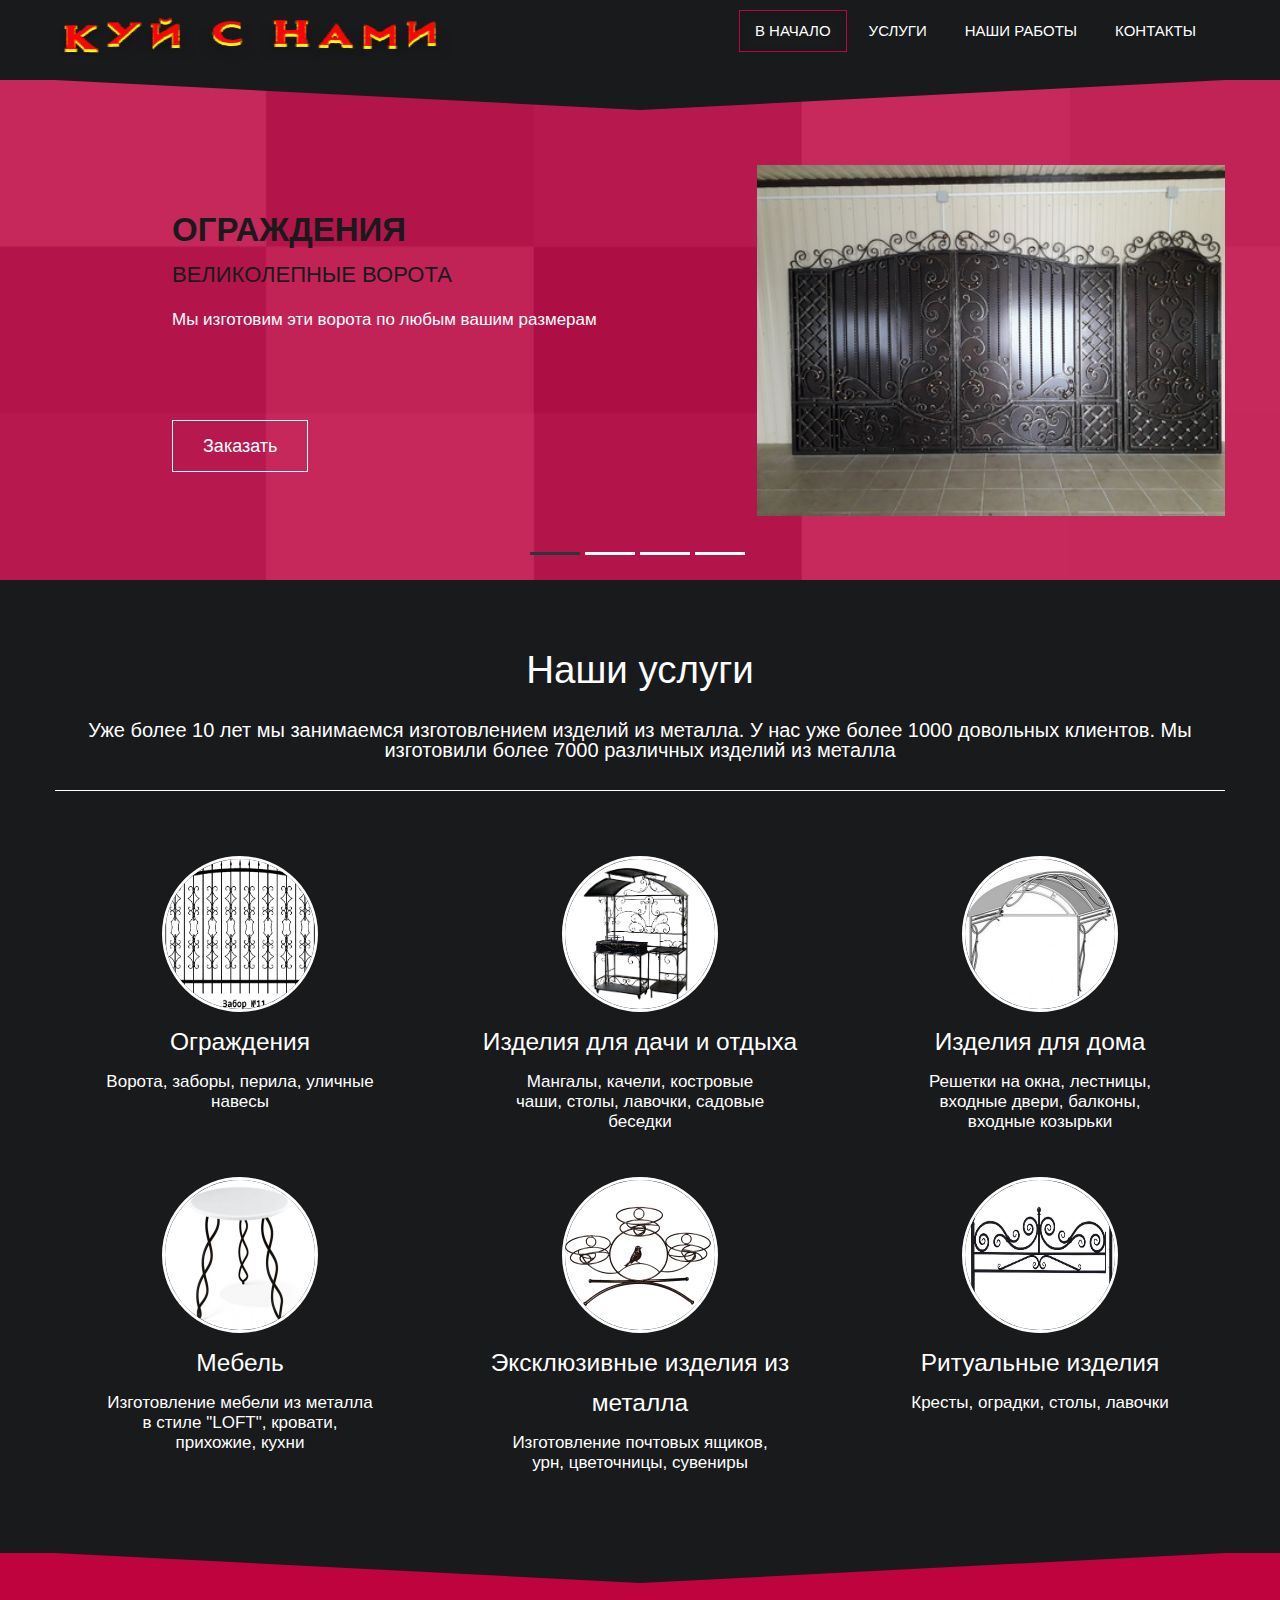
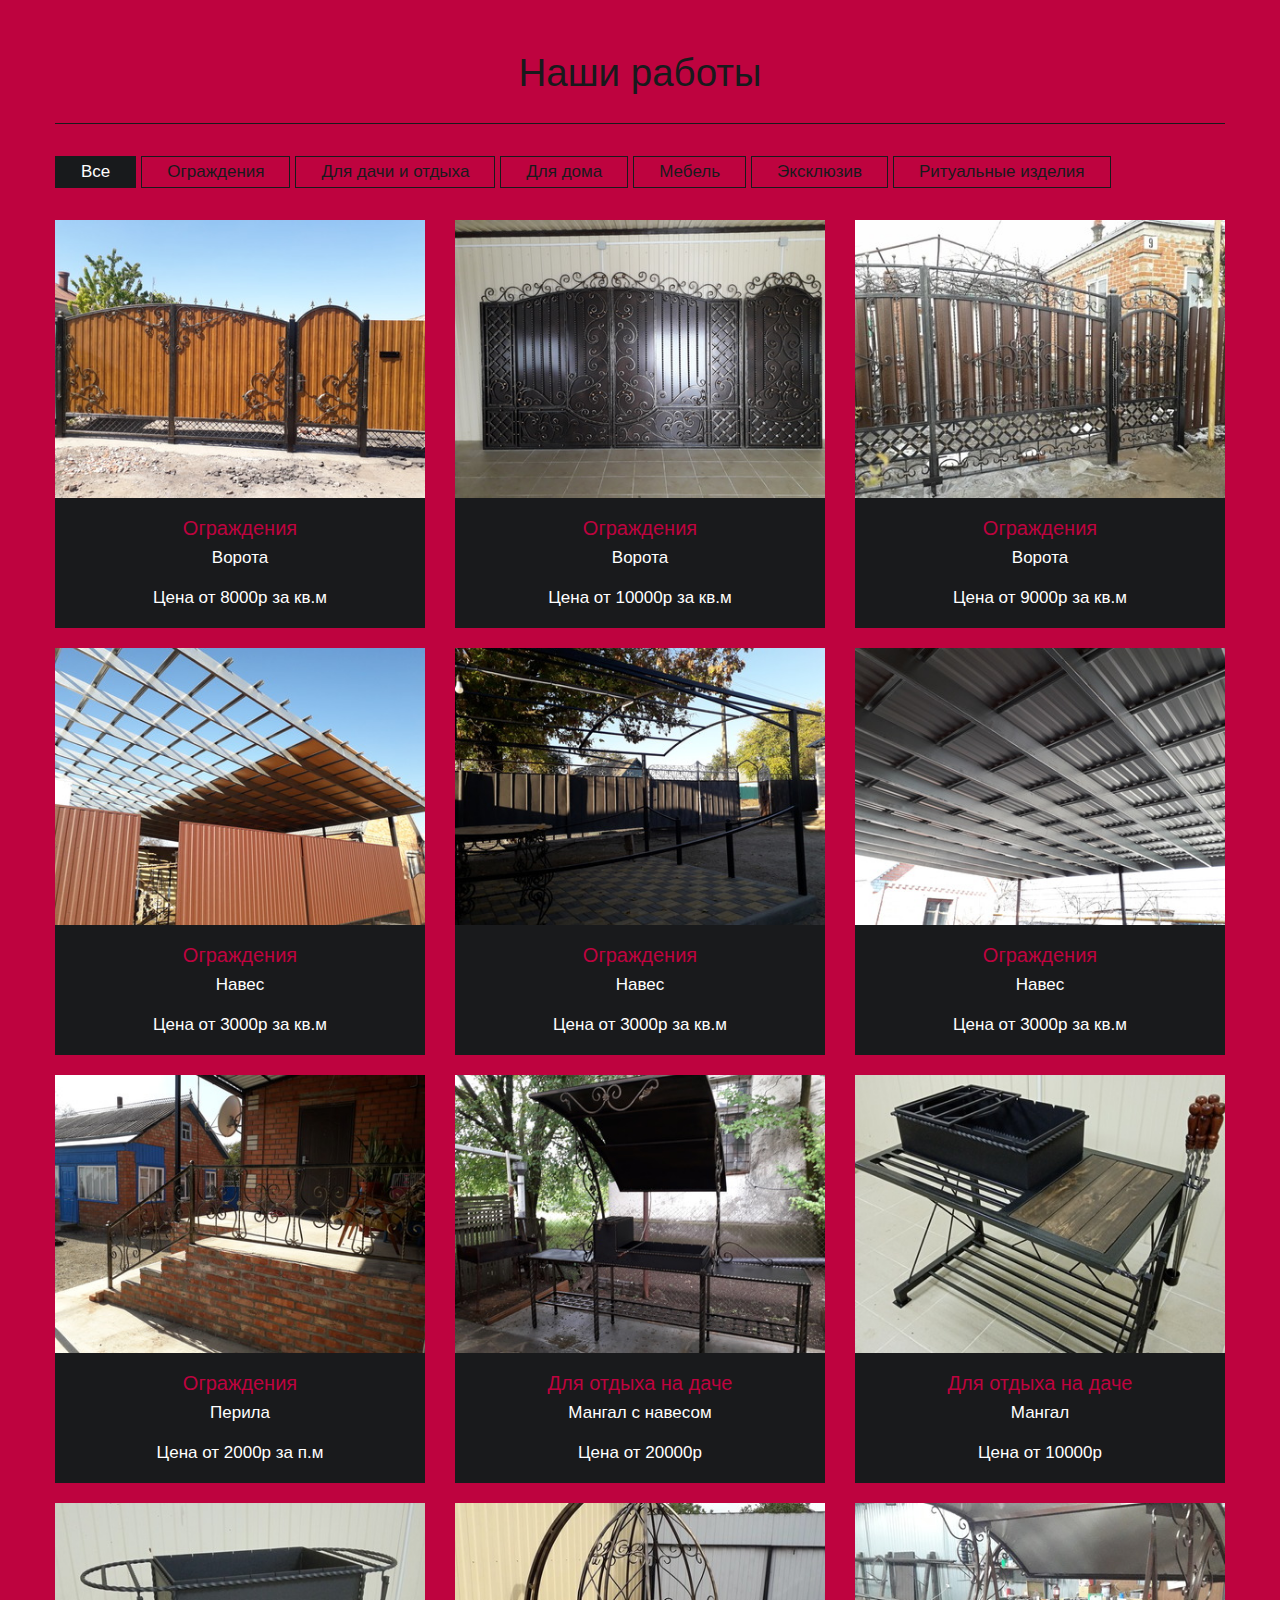
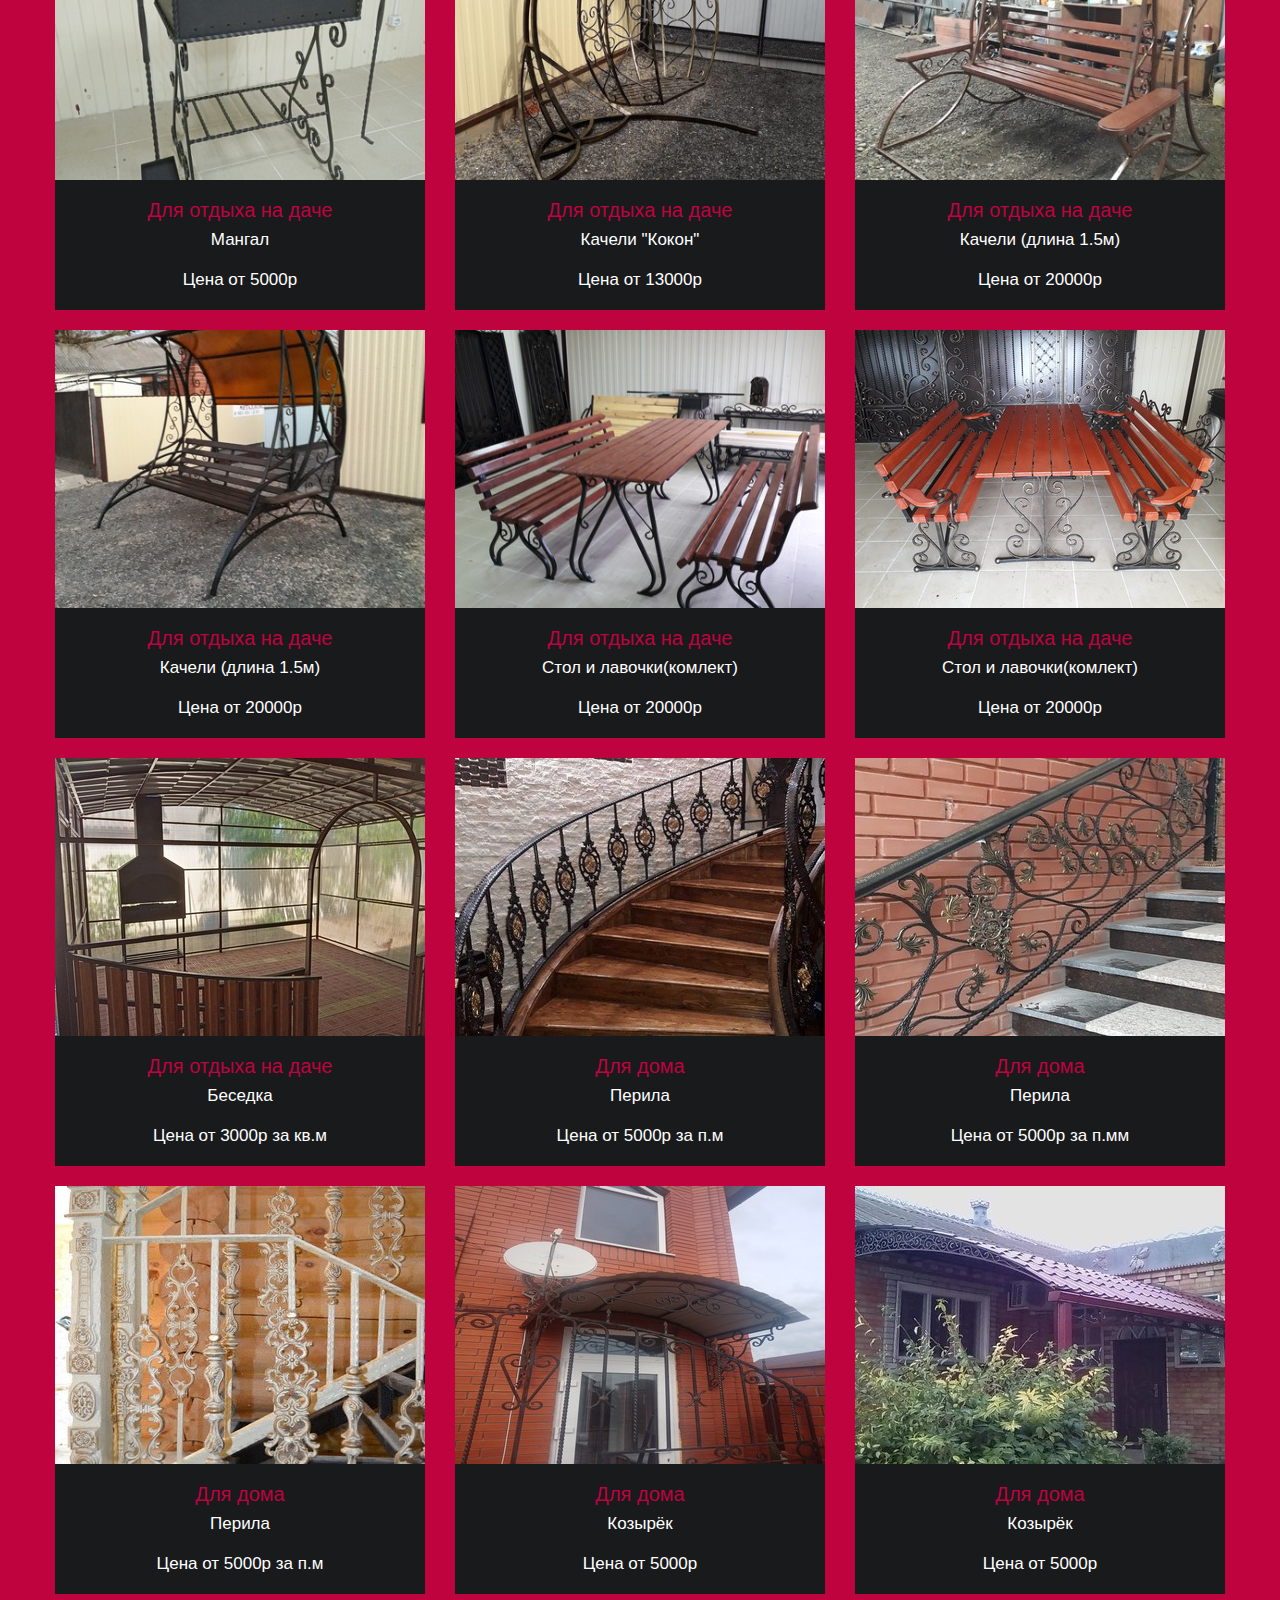
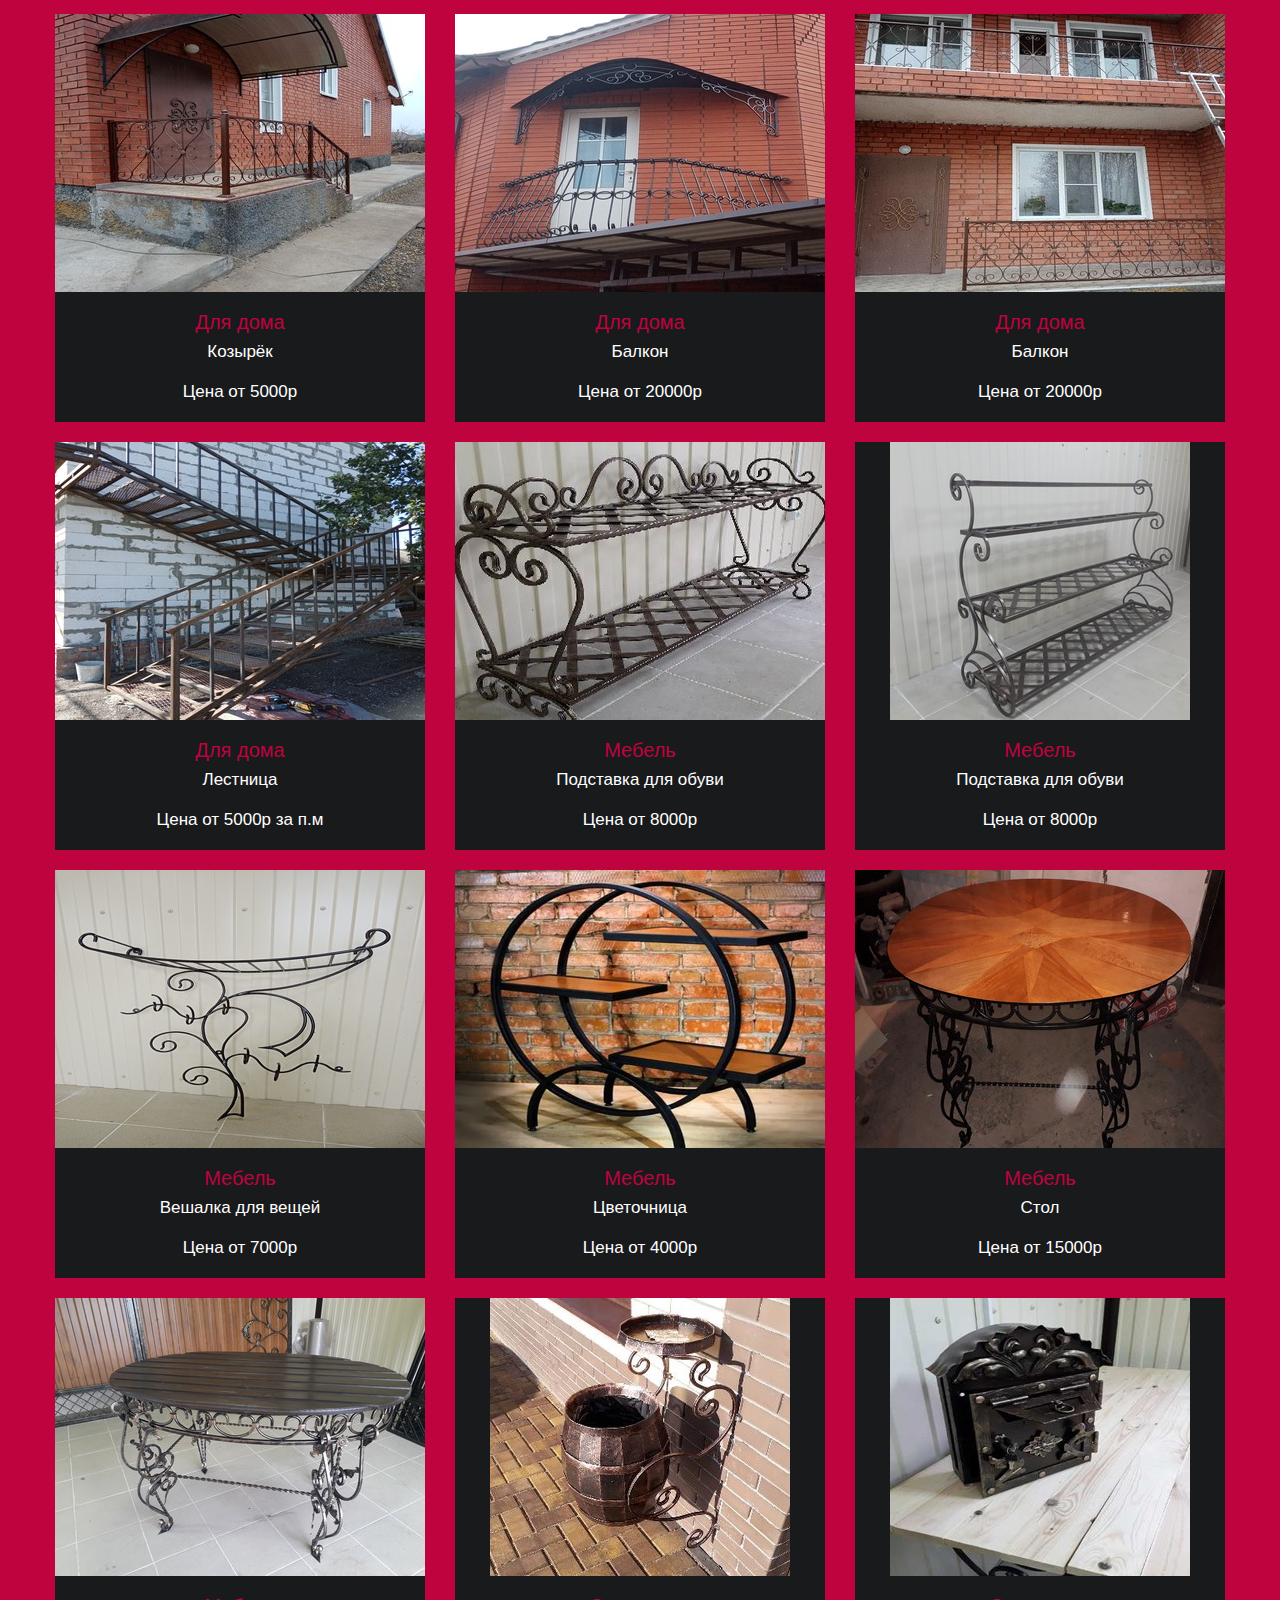
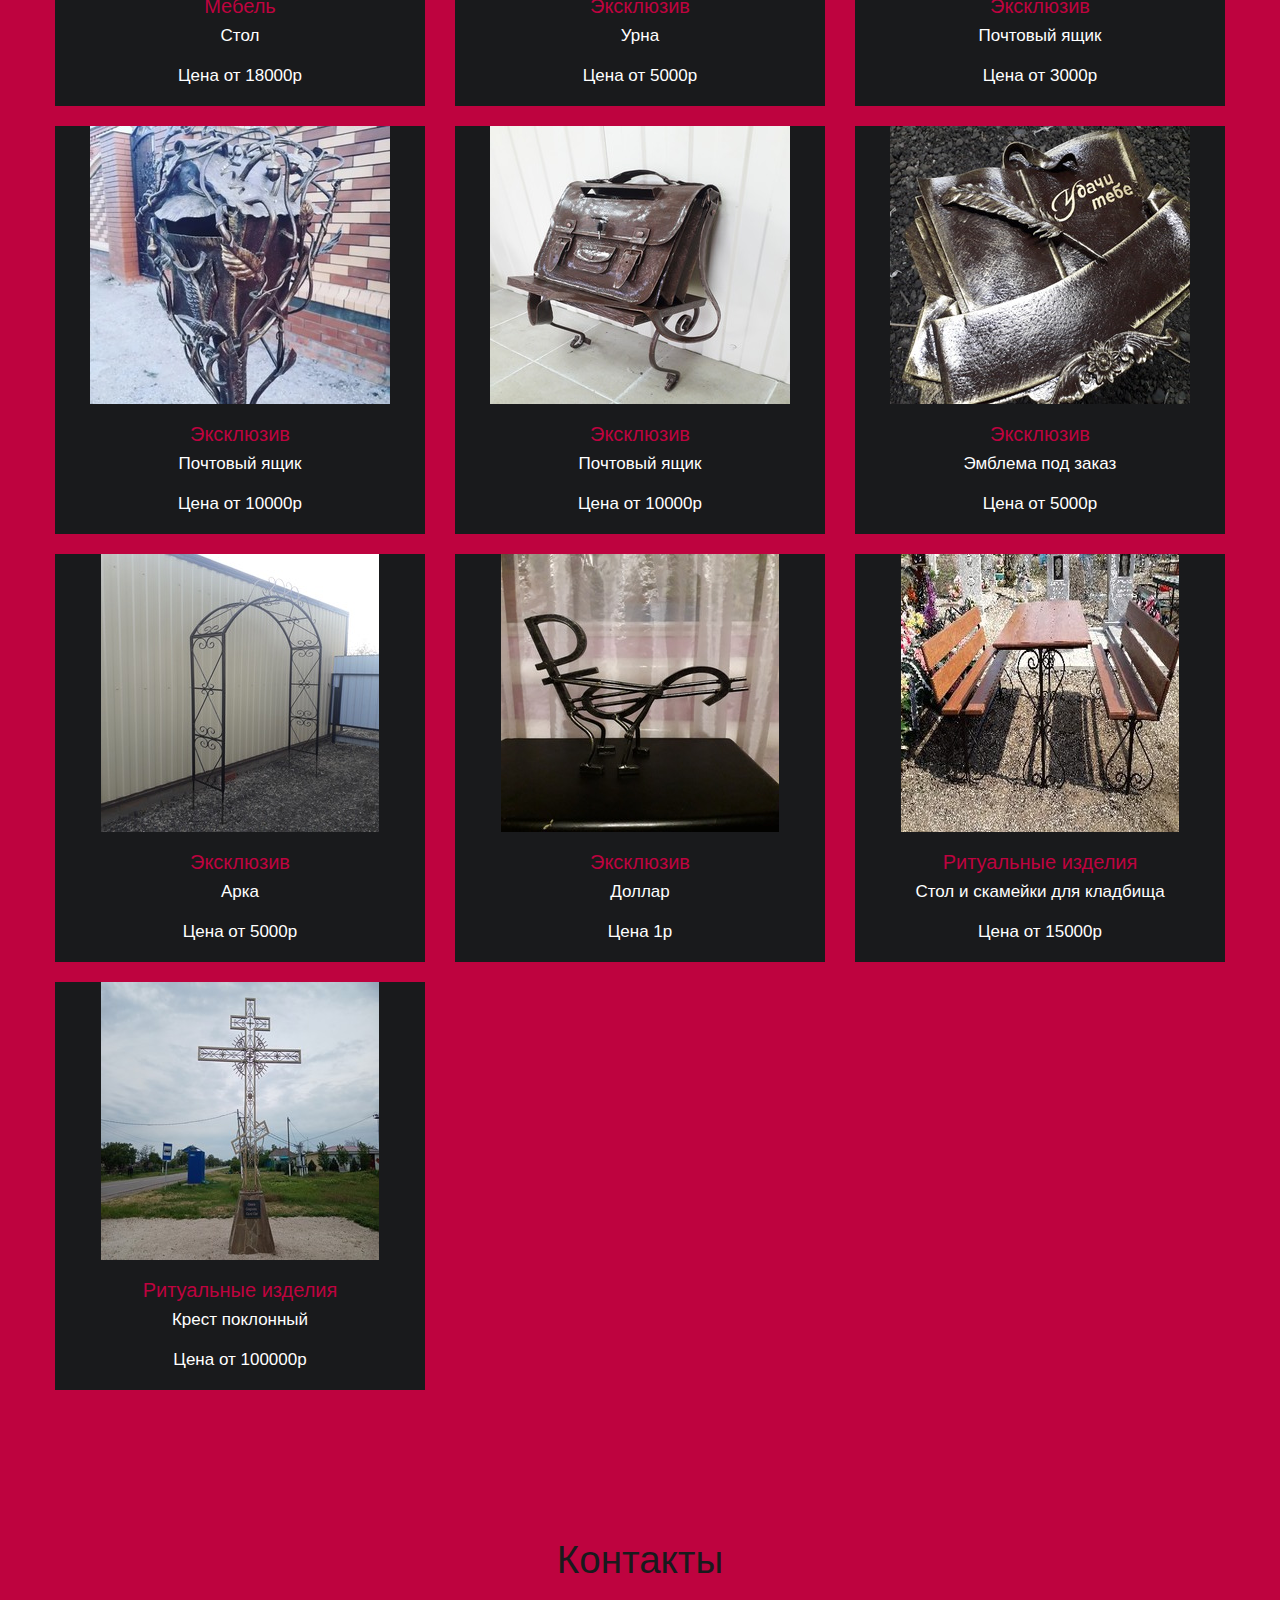
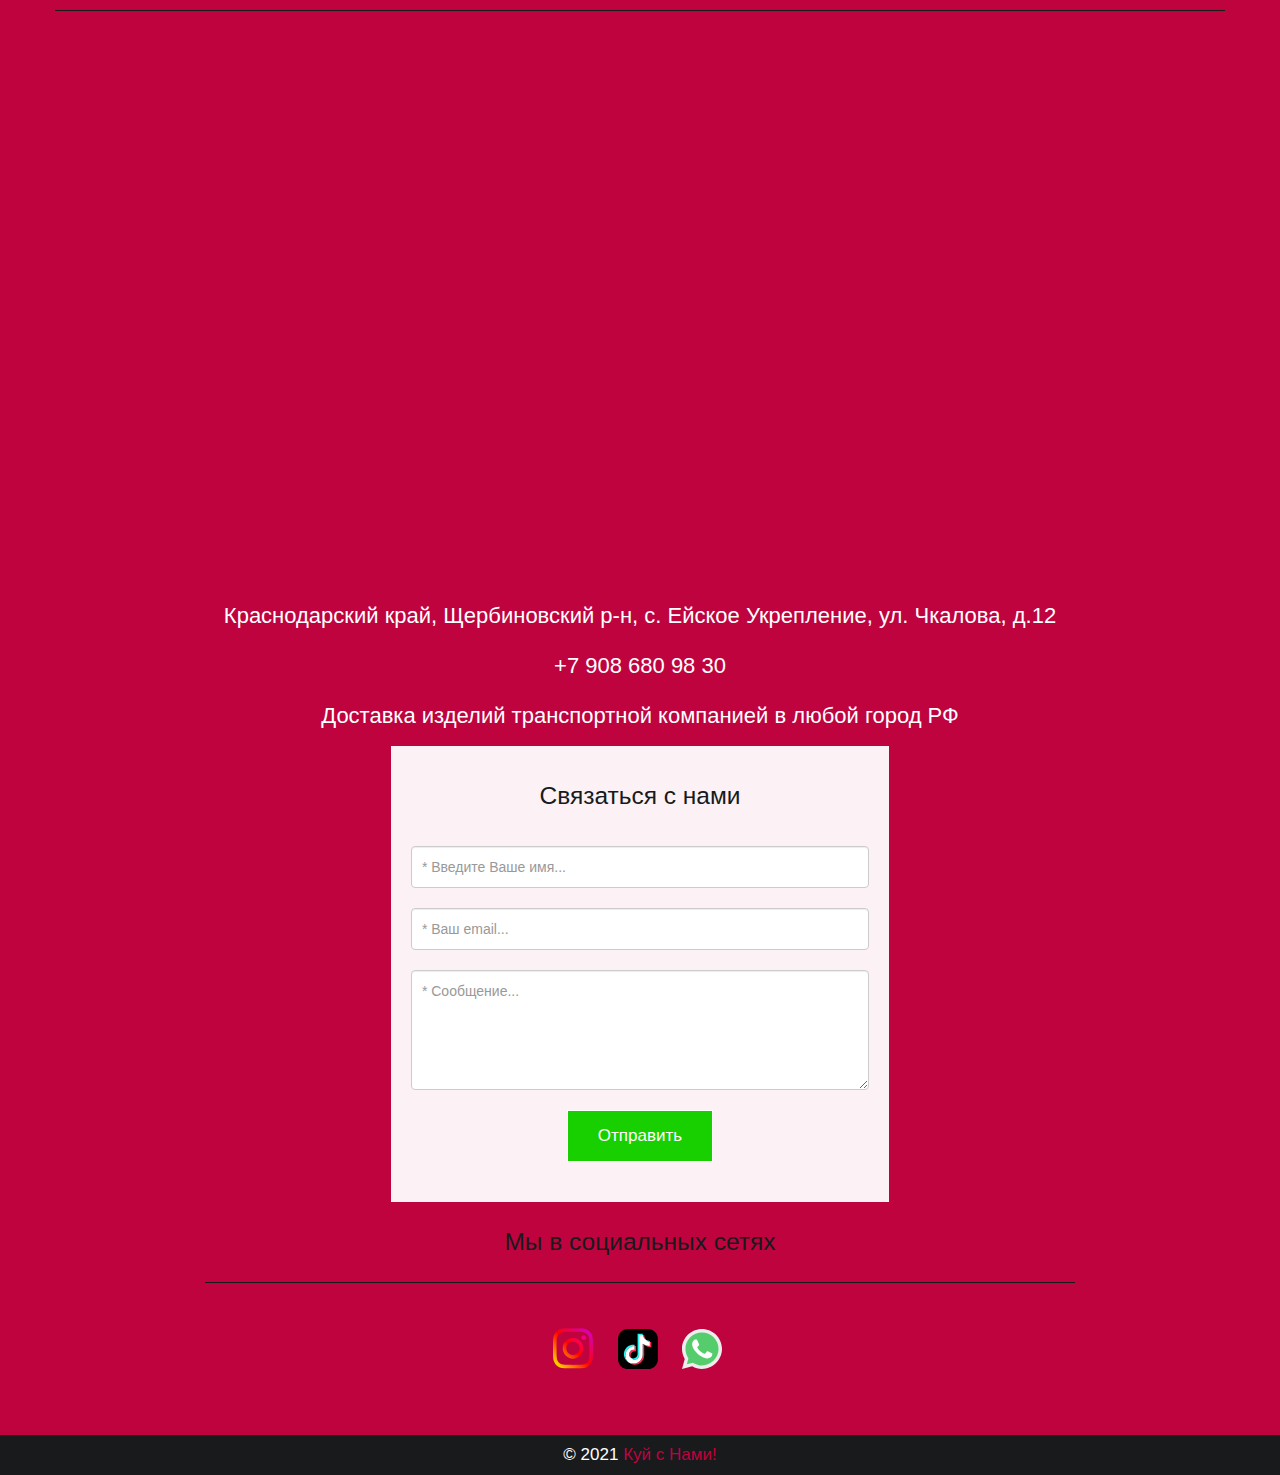
==== commit d6b631c8: "First version site" ====
--- a/index.html
+++ b/index.html
@@ -65,19 +65,18 @@
                     </p>
                     <a href="#contact-forms" class="da-link button">Заказать</a>
                     <div class="da-img">
-                        <img src="images/portfolio/security/1.jpg" width="100%" alt="image01">
+                        <img src="images/portfolio/security/v2.jpg" width="100%" alt="image01">
                     </div>
                 </div>
                 <!-- End first slide -->
                 <!-- Start second slide -->
                 <div class="da-slide">
                     <h2 class="fittext2">Ритуальные изделия</h2>
-                    <h4>Стол и лавочки</h4>
-                    <p>Мы изготовим стол и лавочки по любым вашим размерам
-                    </p>
+                    <h4>Крест поклонный</h4>
+                    <p>Мы изготовим по любым вашим размерам</p>
                     <a href="#contact-forms" class="da-link button">Заказать</a>
                     <div class="da-img">
-                        <img src="images/portfolio/ritual/1.jpg" alt="image02">
+                        <img src="images/portfolio/ritual/r2.jpg" alt="image02">
                     </div>
                 </div>
                 <!-- End second slide -->
@@ -89,7 +88,17 @@
                     </p>
                     <a href="#contact-forms" class="da-link button">Заказать</a>
                     <div class="da-img">
-                        <img src="images/portfolio/rest/1.jpg" alt="image03">
+                        <img src="images/portfolio/rest/m1.jpg" alt="image03">
+                    </div>
+                </div>
+                <div class="da-slide">
+                    <h2 class="fittext2">Эксклюзив</h2>
+                    <h4>Почтовый ящик</h4>
+                    <p>Мы изготовим по любым вашим размерам и эскизам
+                    </p>
+                    <a href="#contact-forms" class="da-link button">Заказать</a>
+                    <div class="da-img">
+                        <img src="images/portfolio/exclusive/ex3.jpg" alt="image03">
                     </div>
                 </div>
                 <!-- Start third slide -->
@@ -209,373 +218,365 @@
             </ul>
             <!-- Start details for portfolio project 1 -->
             <div id="single-project">
-                <div id="slidingDiv" class="toggleDiv row-fluid single-project">
-                    <div class="span6">
-                        <img src="images/portfolio/security/1.jpg" alt="project 1" />
-                    </div>
-                    <div class="span6">
-                        <div class="project-description">
-                            <div class="project-title clearfix">
-                                <h3>Ограждения</h3>
-                                <span class="show_hide close">
-                                    <i class="icon-cancel"></i>
-                                </span>
-                            </div>
-                            <div class="project-info">
-                                <div>
-                                    <span>Client</span>Some Client Name
-                                </div>
-                                <div>
-                                    <span>Date</span>July 2013
-                                </div>
-                                <div>
-                                    <span>Skills</span>HTML5, CSS3, JavaScript
-                                </div>
-                                <div>
-                                    <span>Link</span>http://examplecomp.com
-                                </div>
-                            </div>
-                            <p>Believe in yourself! Have faith in your abilities! Without a humble but reasonable
-                                confidence in your own powers you cannot be successful or happy.</p>
-                        </div>
-                    </div>
-                </div>
-                <!-- End details for portfolio project 1 -->
-                <!-- Start details for portfolio project 2 -->
-                <div id="slidingDiv1" class="toggleDiv row-fluid single-project">
-                    <div class="span6">
-                        <img src="images/portfolio/rest/1.jpg" alt="project 2">
-                    </div>
-                    <div class="span6">
-                        <div class="project-description">
-                            <div class="project-title clearfix">
-                                <h3>Webste for Some Client</h3>
-                                <span class="show_hide close">
-                                    <i class="icon-cancel"></i>
-                                </span>
-                            </div>
-                            <div class="project-info">
-                                <div>
-                                    <span>Client</span>Some Client Name
-                                </div>
-                                <div>
-                                    <span>Date</span>July 2013
-                                </div>
-                                <div>
-                                    <span>Skills</span>HTML5, CSS3, JavaScript
-                                </div>
-                                <div>
-                                    <span>Link</span>http://examplecomp.com
-                                </div>
-                            </div>
-                            <p>Life is a song - sing it. Life is a game - play it. Life is a challenge - meet it. Life
-                                is a dream - realize it. Life is a sacrifice - offer it. Life is love - enjoy it.</p>
-                        </div>
-                    </div>
-                </div>
-                <!-- End details for portfolio project 2 -->
-                <!-- Start details for portfolio project 3 -->
-                <div id="slidingDiv2" class="toggleDiv row-fluid single-project">
-                    <div class="span6">
-                        <img src="images/portfolio/home/1.jpg" alt="project 3">
-                    </div>
-                    <div class="span6">
-                        <div class="project-description">
-                            <div class="project-title clearfix">
-                                <h3>Webste for Some Client</h3>
-                                <span class="show_hide close">
-                                    <i class="icon-cancel"></i>
-                                </span>
-                            </div>
-                            <div class="project-info">
-                                <div>
-                                    <span>Client</span>Some Client Name
-                                </div>
-                                <div>
-                                    <span>Date</span>July 2013
-                                </div>
-                                <div>
-                                    <span>Skills</span>HTML5, CSS3, JavaScript
-                                </div>
-                                <div>
-                                    <span>Link</span>http://examplecomp.com
-                                </div>
-                            </div>
-                            <p>How far you go in life depends on your being tender with the young, compassionate with
-                                the aged, sympathetic with the striving and tolerant of the weak and strong. Because
-                                someday in your life you will have been all of these.</p>
-                        </div>
-                    </div>
-                </div>
-                <!-- End details for portfolio project 3 -->
-                <!-- Start details for portfolio project 4 -->
-                <div id="slidingDiv3" class="toggleDiv row-fluid single-project">
-                    <div class="span6">
-                        <img src="images/portfolio/furniture/1.jpg" alt="project 4">
-                    </div>
-                    <div class="span6">
-                        <div class="project-description">
-                            <div class="project-title clearfix">
-                                <h3>Project for Some Client</h3>
-                                <span class="show_hide close">
-                                    <i class="icon-cancel"></i>
-                                </span>
-                            </div>
-                            <div class="project-info">
-                                <div>
-                                    <span>Client</span>Some Client Name
-                                </div>
-                                <div>
-                                    <span>Date</span>July 2013
-                                </div>
-                                <div>
-                                    <span>Skills</span>HTML5, CSS3, JavaScript
-                                </div>
-                                <div>
-                                    <span>Link</span>http://examplecomp.com
-                                </div>
-                            </div>
-                            <p>Life's but a walking shadow, a poor player, that struts and frets his hour upon the
-                                stage, and then is heard no more; it is a tale told by an idiot, full of sound and fury,
-                                signifying nothing.</p>
-                        </div>
-                    </div>
-                </div>
-                <!-- End details for portfolio project 4 -->
-                <!-- Start details for portfolio project 5 -->
-                <div id="slidingDiv4" class="toggleDiv row-fluid single-project">
-                    <div class="span6">
-                        <img src="images/portfolio/exclusive/1.jpg" alt="project 5">
-                    </div>
-                    <div class="span6">
-                        <div class="project-description">
-                            <div class="project-title clearfix">
-                                <h3>Webste for Some Client</h3>
-                                <span class="show_hide close">
-                                    <i class="icon-cancel"></i>
-                                </span>
-                            </div>
-                            <div class="project-info">
-                                <div>
-                                    <span>Client</span>Some Client Name
-                                </div>
-                                <div>
-                                    <span>Date</span>July 2013
-                                </div>
-                                <div>
-                                    <span>Skills</span>HTML5, CSS3, JavaScript
-                                </div>
-                                <div>
-                                    <span>Link</span>http://examplecomp.com
-                                </div>
-                            </div>
-                            <p>We need to give each other the space to grow, to be ourselves, to exercise our diversity.
-                                We need to give each other space so that we may both give and receive such beautiful
-                                things as ideas, openness, dignity, joy, healing, and inclusion.</p>
-                        </div>
-                    </div>
-                </div>
-                <!-- End details for portfolio project 5 -->
-                <!-- Start details for portfolio project 6 -->
-                <div id="slidingDiv5" class="toggleDiv row-fluid single-project">
-                    <div class="span6">
-                        <img src="images/portfolio/ritual/1.jpg" alt="project 6">
-                    </div>
-                    <div class="span6">
-                        <div class="project-description">
-                            <div class="project-title clearfix">
-                                <h3>Webste for Some Client</h3>
-                                <span class="show_hide close">
-                                    <i class="icon-cancel"></i>
-                                </span>
-                            </div>
-                            <div class="project-info">
-                                <div>
-                                    <span>Client</span>Some Client Name
-                                </div>
-                                <div>
-                                    <span>Date</span>July 2013
-                                </div>
-                                <div>
-                                    <span>Skills</span>HTML5, CSS3, JavaScript
-                                </div>
-                                <div>
-                                    <span>Link</span>http://examplecomp.com
-                                </div>
-                            </div>
-                            <p>I went to the woods because I wished to live deliberately, to front only the essential
-                                facts of life, and see if I could not learn what it had to teach, and not, when I came
-                                to die, discover that I had not lived.</p>
-                        </div>
-                    </div>
-                </div>
-                <!-- End details for portfolio project 6 -->
-                <!-- Start details for portfolio project 7 -->
-                <div id="slidingDiv6" class="toggleDiv row-fluid single-project">
-                    <div class="span6">
-                        <img src="images/Portfolio07.png" alt="project 7">
-                    </div>
-                    <div class="span6">
-                        <div class="project-description">
-                            <div class="project-title clearfix">
-                                <h3>Webste for Some Client</h3>
-                                <span class="show_hide close">
-                                    <i class="icon-cancel"></i>
-                                </span>
-                            </div>
-                            <div class="project-info">
-                                <div>
-                                    <span>Client</span>Some Client Name
-                                </div>
-                                <div>
-                                    <span>Date</span>July 2013
-                                </div>
-                                <div>
-                                    <span>Skills</span>HTML5, CSS3, JavaScript
-                                </div>
-                                <div>
-                                    <span>Link</span>http://examplecomp.com
-                                </div>
-                            </div>
-                            <p>Always continue the climb. It is possible for you to do whatever you choose, if you first
-                                get to know who you are and are willing to work with a power that is greater than
-                                ourselves to do it.</p>
-                        </div>
-                    </div>
-                </div>
-                <!-- End details for portfolio project 7 -->
-                <!-- Start details for portfolio project 8 -->
-                <div id="slidingDiv7" class="toggleDiv row-fluid single-project">
-                    <div class="span6">
-                        <img src="images/Portfolio08.png" alt="project 8">
-                    </div>
-                    <div class="span6">
-                        <div class="project-description">
-                            <div class="project-title clearfix">
-                                <h3>Webste for Some Client</h3>
-                                <span class="show_hide close">
-                                    <i class="icon-cancel"></i>
-                                </span>
-                            </div>
-                            <div class="project-info">
-                                <div>
-                                    <span>Client</span>Some Client Name
-                                </div>
-                                <div>
-                                    <span>Date</span>July 2013
-                                </div>
-                                <div>
-                                    <span>Skills</span>HTML5, CSS3, JavaScript
-                                </div>
-                                <div>
-                                    <span>Link</span>http://examplecomp.com
-                                </div>
-                            </div>
-                            <p>What if you gave someone a gift, and they neglected to thank you for it - would you be
-                                likely to give them another? Life is the same way. In order to attract more of the
-                                blessings that life has to offer, you must truly appreciate what you already have.</p>
-                        </div>
-                    </div>
-                </div>
-                <!-- End details for portfolio project 8 -->
-                <!-- Start details for portfolio project 9 -->
-                <div id="slidingDiv8" class="toggleDiv row-fluid single-project">
-                    <div class="span6">
-                        <img src="images/Portfolio09.png" alt="project 9">
-                    </div>
-                    <div class="span6">
-                        <div class="project-description">
-                            <div class="project-title clearfix">
-                                <h3>Webste for Some Client</h3>
-                                <span class="show_hide close">
-                                    <i class="icon-cancel"></i>
-                                </span>
-                            </div>
-                            <div class="project-info">
-                                <div>
-                                    <span>Client</span>Some Client Name
-                                </div>
-                                <div>
-                                    <span>Date</span>July 2013
-                                </div>
-                                <div>
-                                    <span>Skills</span>HTML5, CSS3, JavaScript
-                                </div>
-                                <div>
-                                    <span>Link</span>http://examplecomp.com
-                                </div>
-                            </div>
-                            <p>I learned that we can do anything, but we can't do everything... at least not at the same
-                                time. So think of your priorities not in terms of what activities you do, but when you
-                                do them. Timing is everything.</p>
-                        </div>
-                    </div>
-                </div>
-                <!-- End details for portfolio project 9 -->
                 <ul id="portfolio-grid" class="thumbnails row">
                     <li class="span4 mix security">
                         <div class="thumbnail">
-                            <img src="images/portfolio/security/1.jpg" alt="project 1">
-                            <a href="#single-project" class="more show_hide" rel="#slidingDiv">
-                                <i class="icon-plus"></i>
+                            <img src="images/portfolio/security/v1.jpg" alt="project 1">
                             </a>
                             <h3>Ограждения</h3>
-                            <p>Ворота #1</p>
-                            <div class="mask"></div>
-                        </div>
-                    </li>
-                    <li class="span4 mix rest">
-                        <div class="thumbnail">
-                            <img src="images/portfolio/rest/1.jpg" alt="project 2">
-                            <a href="#single-project" class="show_hide more" rel="#slidingDiv1">
-                                <i class="icon-plus"></i>
-                            </a>
+                            <p>Ворота</p>
+                            <p>Цена от 8000р за кв.м</p>
+                            <div class="mask"></div>
+                        </div>
+                    </li>
+                    <li class="span4 mix security">
+                        <div class="thumbnail">
+                            <img src="images/portfolio/security/v2.jpg" alt="project 1">
+                            <h3>Ограждения</h3>
+                            <p>Ворота</p>
+                            <p>Цена от 10000р за кв.м</p>
+                            <div class="mask"></div>
+                        </div>
+                    </li>
+                    <li class="span4 mix security">
+                        <div class="thumbnail">
+                            <img src="images/portfolio/security/v3.jpg" alt="project 1">
+                            <h3>Ограждения</h3>
+                            <p>Ворота</p>
+                            <p>Цена от 9000р за кв.м</p>
+                            <div class="mask"></div>
+                        </div>
+                    </li>
+                    <li class="span4 mix security">
+                        <div class="thumbnail">
+                            <img src="images/portfolio/security/n1.jpg" alt="project 1">
+                            <h3>Ограждения</h3>
+                            <p>Навес</p>
+                            <p>Цена от 3000р за кв.м</p>
+                            <div class="mask"></div>
+                        </div>
+                    </li>
+                    <li class="span4 mix security">
+                        <div class="thumbnail">
+                            <img src="images/portfolio/security/n2.jpg" alt="project 1">
+                            <h3>Ограждения</h3>
+                            <p>Навес</p>
+                            <p>Цена от 3000р за кв.м</p>
+                            <div class="mask"></div>
+                        </div>
+                    </li>
+                    <li class="span4 mix security">
+                        <div class="thumbnail">
+                            <img src="images/portfolio/security/n3.jpg" alt="project 1">
+                            <h3>Ограждения</h3>
+                            <p>Навес</p>
+                            <p>Цена от 3000р за кв.м</p>
+                            <div class="mask"></div>
+                        </div>
+                    </li>
+                    <li class="span4 mix security">
+                        <div class="thumbnail">
+                            <img src="images/portfolio/security/p1.jpg" alt="project 1">
+                            <h3>Ограждения</h3>
+                            <p>Перила</p>
+                            <p>Цена от 2000р за п.м</p>
+                            <div class="mask"></div>
+                        </div>
+                    </li>
+                    <li class="span4 mix rest">
+                        <div class="thumbnail">
+                            <img src="images/portfolio/rest/m1.jpg" alt="project 2">
                             <h3>Для отдыха на даче</h3>
                             <p>Мангал с навесом</p>
-                            <div class="mask"></div>
-                        </div>
-                    </li>
-                    <li class="span4 mix home">
-                        <div class="thumbnail">
-                            <img src="images/portfolio/home/1.jpg" alt="project 3">
-                            <a href="#single-project" class="more show_hide" rel="#slidingDiv2">
-                                <i class="icon-plus"></i>
-                            </a>
-                            <h3>Для дома</h3>
-                            <p>Стол журнальный</p>
+                            <p>Цена от 20000р </p>
+                            <div class="mask"></div>
+                        </div>
+                    </li>
+                    <li class="span4 mix rest">
+                        <div class="thumbnail">
+                            <img src="images/portfolio/rest/m2.jpg" alt="project 2">
+                            <h3>Для отдыха на даче</h3>
+                            <p>Мангал</p>
+                            <p>Цена от 10000р </p>
+                            <div class="mask"></div>
+                        </div>
+                    </li>
+                    <li class="span4 mix rest">
+                        <div class="thumbnail">
+                            <img src="images/portfolio/rest/m3.jpg" alt="project 2">
+                            <h3>Для отдыха на даче</h3>
+                            <p>Мангал</p>
+                            <p>Цена от 5000р </p>
+                            <div class="mask"></div>
+                        </div>
+                    </li>
+                    <li class="span4 mix rest">
+                        <div class="thumbnail">
+                            <img src="images/portfolio/rest/k1.jpg" alt="project 2">
+                            <h3>Для отдыха на даче</h3>
+                            <p>Качели "Кокон"</p>
+                            <p>Цена от 13000р </p>
+                            <div class="mask"></div>
+                        </div>
+                    </li>
+                    <li class="span4 mix rest">
+                        <div class="thumbnail">
+                            <img src="images/portfolio/rest/k2.jpg" alt="project 2">
+                            <h3>Для отдыха на даче</h3>
+                            <p>Качели (длина 1.5м)</p>
+                            <p>Цена от 20000р </p>
+                            <div class="mask"></div>
+                        </div>
+                    </li>
+                    <li class="span4 mix rest">
+                        <div class="thumbnail">
+                            <img src="images/portfolio/rest/k3.jpg" alt="project 2">
+                            <h3>Для отдыха на даче</h3>
+                            <p>Качели (длина 1.5м)</p>
+                            <p>Цена от 20000р </p>
+                            <div class="mask"></div>
+                        </div>
+                    </li>
+                    <li class="span4 mix rest">
+                        <div class="thumbnail">
+                            <img src="images/portfolio/rest/sl1.jpg" alt="project 2">
+                            <h3>Для отдыха на даче</h3>
+                            <p>Стол и лавочки(комлект)</p>
+                            <p>Цена от 20000р </p>
+                            <div class="mask"></div>
+                        </div>
+                    </li>
+                    <li class="span4 mix rest">
+                        <div class="thumbnail">
+                            <img src="images/portfolio/rest/sl2.jpg" alt="project 2">
+                            <h3>Для отдыха на даче</h3>
+                            <p>Стол и лавочки(комлект)</p>
+                            <p>Цена от 20000р </p>
+                            <div class="mask"></div>
+                        </div>
+                    </li>
+                    <li class="span4 mix rest">
+                        <div class="thumbnail">
+                            <img src="images/portfolio/rest/b1.jpg" alt="project 2">
+                            <h3>Для отдыха на даче</h3>
+                            <p>Беседка</p>
+                            <p>Цена от 3000р за кв.м</p>
+                            <div class="mask"></div>
+                        </div>
+                    </li>
+                    <li class="span4 mix home">
+                        <div class="thumbnail">
+                            <img src="images/portfolio/home/p1.jpg" alt="project 3">
+                            <h3>Для дома</h3>
+                            <p>Перила</p>
+                            <p>Цена от 5000р за п.м</p>
+                            <div class="mask"></div>
+                        </div>
+                    </li>
+                    <li class="span4 mix home">
+                        <div class="thumbnail">
+                            <img src="images/portfolio/home/p2.jpg" alt="project 3">
+                            <h3>Для дома</h3>
+                            <p>Перила</p>
+                            <p>Цена от 5000р за п.мм </p>
+                            <div class="mask"></div>
+                        </div>
+                    </li>
+                    <li class="span4 mix home">
+                        <div class="thumbnail">
+                            <img src="images/portfolio/home/p3.jpg" alt="project 3">
+                            <h3>Для дома</h3>
+                            <p>Перила</p>
+                            <p>Цена от 5000р за п.м </p>
+                            <div class="mask"></div>
+                        </div>
+                    </li>
+                    <li class="span4 mix home">
+                        <div class="thumbnail">
+                            <img src="images/portfolio/home/n1.jpg" alt="project 3">
+                            <h3>Для дома</h3>
+                            <p>Козырёк</p>
+                            <p>Цена от 5000р </p>
+                            <div class="mask"></div>
+                        </div>
+                    </li>
+                    <li class="span4 mix home">
+                        <div class="thumbnail">
+                            <img src="images/portfolio/home/n2.jpg" alt="project 3">
+                            <h3>Для дома</h3>
+                            <p>Козырёк</p>
+                            <p>Цена от 5000р </p>
+                            <div class="mask"></div>
+                        </div>
+                    </li>
+                    <li class="span4 mix home">
+                        <div class="thumbnail">
+                            <img src="images/portfolio/home/n3.jpg" alt="project 3">
+                            <h3>Для дома</h3>
+                            <p>Козырёк</p>
+                            <p>Цена от 5000р </p>
+                            <div class="mask"></div>
+                        </div>
+                    </li>
+                    <li class="span4 mix home">
+                        <div class="thumbnail">
+                            <img src="images/portfolio/home/b1.jpg" alt="project 3">
+                            <h3>Для дома</h3>
+                            <p>Балкон</p>
+                            <p>Цена от 20000р </p>
+                            <div class="mask"></div>
+                        </div>
+                    </li>
+                    <li class="span4 mix home">
+                        <div class="thumbnail">
+                            <img src="images/portfolio/home/b2.jpg" alt="project 3">
+                            <h3>Для дома</h3>
+                            <p>Балкон</p>
+                            <p>Цена от 20000р </p>
+                            <div class="mask"></div>
+                        </div>
+                    </li>
+                    <li class="span4 mix home">
+                        <div class="thumbnail">
+                            <img src="images/portfolio/home/l1.jpg" alt="project 3">
+                            <h3>Для дома</h3>
+                            <p>Лестница</p>
+                            <p>Цена от 5000р за п.м </p>
                             <div class="mask"></div>
                         </div>
                     </li>
                     <li class="span4 mix furniture">
                         <div class="thumbnail">
-                            <img src="images/portfolio/furniture/1.jpg" alt="project 4">
-                            <a href="#single-project" class="show_hide more" rel="#slidingDiv3">
-                                <i class="icon-plus"></i>
-                            </a>
+                            <img src="images/portfolio/furniture/b1.jpg" alt="project 4">
                             <h3>Мебель</h3>
-                            <p>Вешалка для вещей и подставка для обуви</p>
+                            <p>Подставка для обуви</p>
+                            <p>Цена от 8000р </p>
+                            <div class="mask"></div>
+                        </div>
+                    </li>
+                    <li class="span4 mix furniture">
+                        <div class="thumbnail">
+                            <img src="images/portfolio/furniture/b2.jpg" alt="project 4">
+                            <h3>Мебель</h3>
+                            <p>Подставка для обуви</p>
+                            <p>Цена от 8000р </p>
+                            <div class="mask"></div>
+                        </div>
+                    </li>
+                    <li class="span4 mix furniture">
+                        <div class="thumbnail">
+                            <img src="images/portfolio/furniture/v1.jpg" alt="project 4">
+                            <h3>Мебель</h3>
+                            <p>Вешалка для вещей</p>
+                            <p>Цена от 7000р </p>
+                            <div class="mask"></div>
+                        </div>
+                    </li>
+                    <li class="span4 mix furniture">
+                        <div class="thumbnail">
+                            <img src="images/portfolio/furniture/c1.jpg" alt="project 4">
+                            <h3>Мебель</h3>
+                            <p>Цветочница</p>
+                            <p>Цена от 4000р </p>
+                            <div class="mask"></div>
+                        </div>
+                    </li>
+                    <li class="span4 mix furniture">
+                        <div class="thumbnail">
+                            <img src="images/portfolio/furniture/s1.jpg" alt="project 4">
+                            <h3>Мебель</h3>
+                            <p>Стол</p>
+                            <p>Цена от 15000р </p>
+                            <div class="mask"></div>
+                        </div>
+                    </li>
+                    <li class="span4 mix furniture">
+                        <div class="thumbnail">
+                            <img src="images/portfolio/furniture/s2.jpg" alt="project 4">
+                            <h3>Мебель</h3>
+                            <p>Стол</p>
+                            <p>Цена от 18000р </p>
                             <div class="mask"></div>
                         </div>
                     </li>
                     <li class="span4 mix exclusive">
                         <div class="thumbnail">
-                            <img src="images/portfolio/exclusive/1.jpg" alt="project 5">
-                            <a href="#single-project" class="show_hide more" rel="#slidingDiv4">
-                                <i class="icon-plus"></i>
-                            </a>
+                            <img src="images/portfolio/exclusive/ex1.jpg" alt="project 5">
                             <h3>Эксклюзив</h3>
                             <p>Урна</p>
+                            <p>Цена от 5000р </p>
+                            <div class="mask"></div>
+                        </div>
+                    </li>
+                    <li class="span4 mix exclusive">
+                        <div class="thumbnail">
+                            <img src="images/portfolio/exclusive/ex2.jpg" alt="project 5">
+                            <h3>Эксклюзив</h3>
+                            <p>Почтовый ящик</p>
+                            <p>Цена от 3000р </p>
+                            <div class="mask"></div>
+                        </div>
+                    </li>
+                    <li class="span4 mix exclusive">
+                        <div class="thumbnail">
+                            <img src="images/portfolio/exclusive/ex3.jpg" alt="project 5">
+                            <h3>Эксклюзив</h3>
+                            <p>Почтовый ящик</p>
+                            <p>Цена от 10000р </p>
+                            <div class="mask"></div>
+                        </div>
+                    </li>
+                    <li class="span4 mix exclusive">
+                        <div class="thumbnail">
+                            <img src="images/portfolio/exclusive/ex4.jpg" alt="project 5">
+                            <h3>Эксклюзив</h3>
+                            <p>Почтовый ящик</p>
+                            <p>Цена от 10000р </p>
+                            <div class="mask"></div>
+                        </div>
+                    </li>
+                    <li class="span4 mix exclusive">
+                        <div class="thumbnail">
+                            <img src="images/portfolio/exclusive/ex5.jpg" alt="project 5">
+                            <h3>Эксклюзив</h3>
+                            <p>Эмблема под заказ</p>
+                            <p>Цена от 5000р </p>
+                            <div class="mask"></div>
+                        </div>
+                    </li>
+                    <li class="span4 mix exclusive">
+                        <div class="thumbnail">
+                            <img src="images/portfolio/exclusive/ex6.jpg" alt="project 5">
+                            <h3>Эксклюзив</h3>
+                            <p>Арка</p>
+                            <p>Цена от 5000р </p>
+                            <div class="mask"></div>
+                        </div>
+                    </li>
+                    <li class="span4 mix exclusive">
+                        <div class="thumbnail">
+                            <img src="images/portfolio/exclusive/ex7.jpg" alt="project 5">
+                            <h3>Эксклюзив</h3>
+                            <p>Доллар</p>
+                            <p>Цена 1р </p>
                             <div class="mask"></div>
                         </div>
                     </li>
                     <li class="span4 mix ritual">
                         <div class="thumbnail">
-                            <img src="images/portfolio/ritual/1.jpg" alt="project 6">
-                            <a href="#single-project" class="show_hide more" rel="#slidingDiv5">
-                                <i class="icon-plus"></i>
-                            </a>
+                            <img src="images/portfolio/ritual/r1.jpg" alt="project 6">
                             <h3>Ритуальные изделия</h3>
                             <p>Стол и скамейки для кладбища</p>
+                            <p>Цена от 15000р </p>
+                            <div class="mask"></div>
+                        </div>
+                    </li>
+                    <li class="span4 mix ritual">
+                        <div class="thumbnail">
+                            <img src="images/portfolio/ritual/r2.jpg" alt="project 6">
+                            <h3>Ритуальные изделия</h3>
+                            <p>Крест поклонный</p>
+                            <p>Цена от 100000р</p>
                             <div class="mask"></div>
                         </div>
                     </li>
@@ -665,8 +666,8 @@
             <div class="container">
                 <div id="contact-forms" class="span9 center contact-info">
                     <p>Краснодарский край, Щербиновский р-н, с. Ейское Укрепление, ул. Чкалова, д.12</p>
-                    <!-- <p class="info-mail">ourstudio@somemail.com</p> -->
-                    <p>+7 903 451 12 15</p>
+                    <p>+7 908 680 98 30</p>
+                    <p>Доставка изделий транспортной компанией в любой город РФ</p>
                     <div class="row-fluid">
                         <div class="span7 contact-form center">
                             <h3>Связаться с нами</h3>
@@ -725,7 +726,7 @@
                             </a>
                         </li>
                         <li>
-                            <a href="https://wa.me/79034511215?text=Я%20заинтересован%20в%20покупке%20вашей%20продукции"
+                            <a href="https://wa.me/79086809830?text=Я%20заинтересован%20в%20покупке%20вашей%20продукции"
                                 target="_blank">
                                 <img class="icon-social" src="/images/social/whatsapp.svg" alt="whatsapp">
                             </a>
@@ -740,7 +741,7 @@
     <!-- Contact section end -->
     <!-- Footer section start -->
     <div class="footer">
-        <p>&copy; 2021 Theme by <a href="http://www.graphberry.com">GraphBerry</a></p>
+        <p>&copy; 2021 <a href="https://www.kuy-s-nami.ru">Куй с Нами!</a></p>
     </div>
     <!-- Footer section end -->
     <!-- ScrollUp button start -->
--- a/css/pluton.css
+++ b/css/pluton.css
@@ -47,6 +47,7 @@
   /* text-shadow: 1px 1px 1px rgba(127, 127, 127, 0.3); */
 }
 
+.icon-zoom:before { content: url('../images/zoom-in.svg'); } /* '' */
 .icon-plus:before { content: '\e826'; } /* '' */
 .icon-email:before { content: '\e825'; } /* '' */
 .icon-cog:before { content: '\e823'; } /* '' */
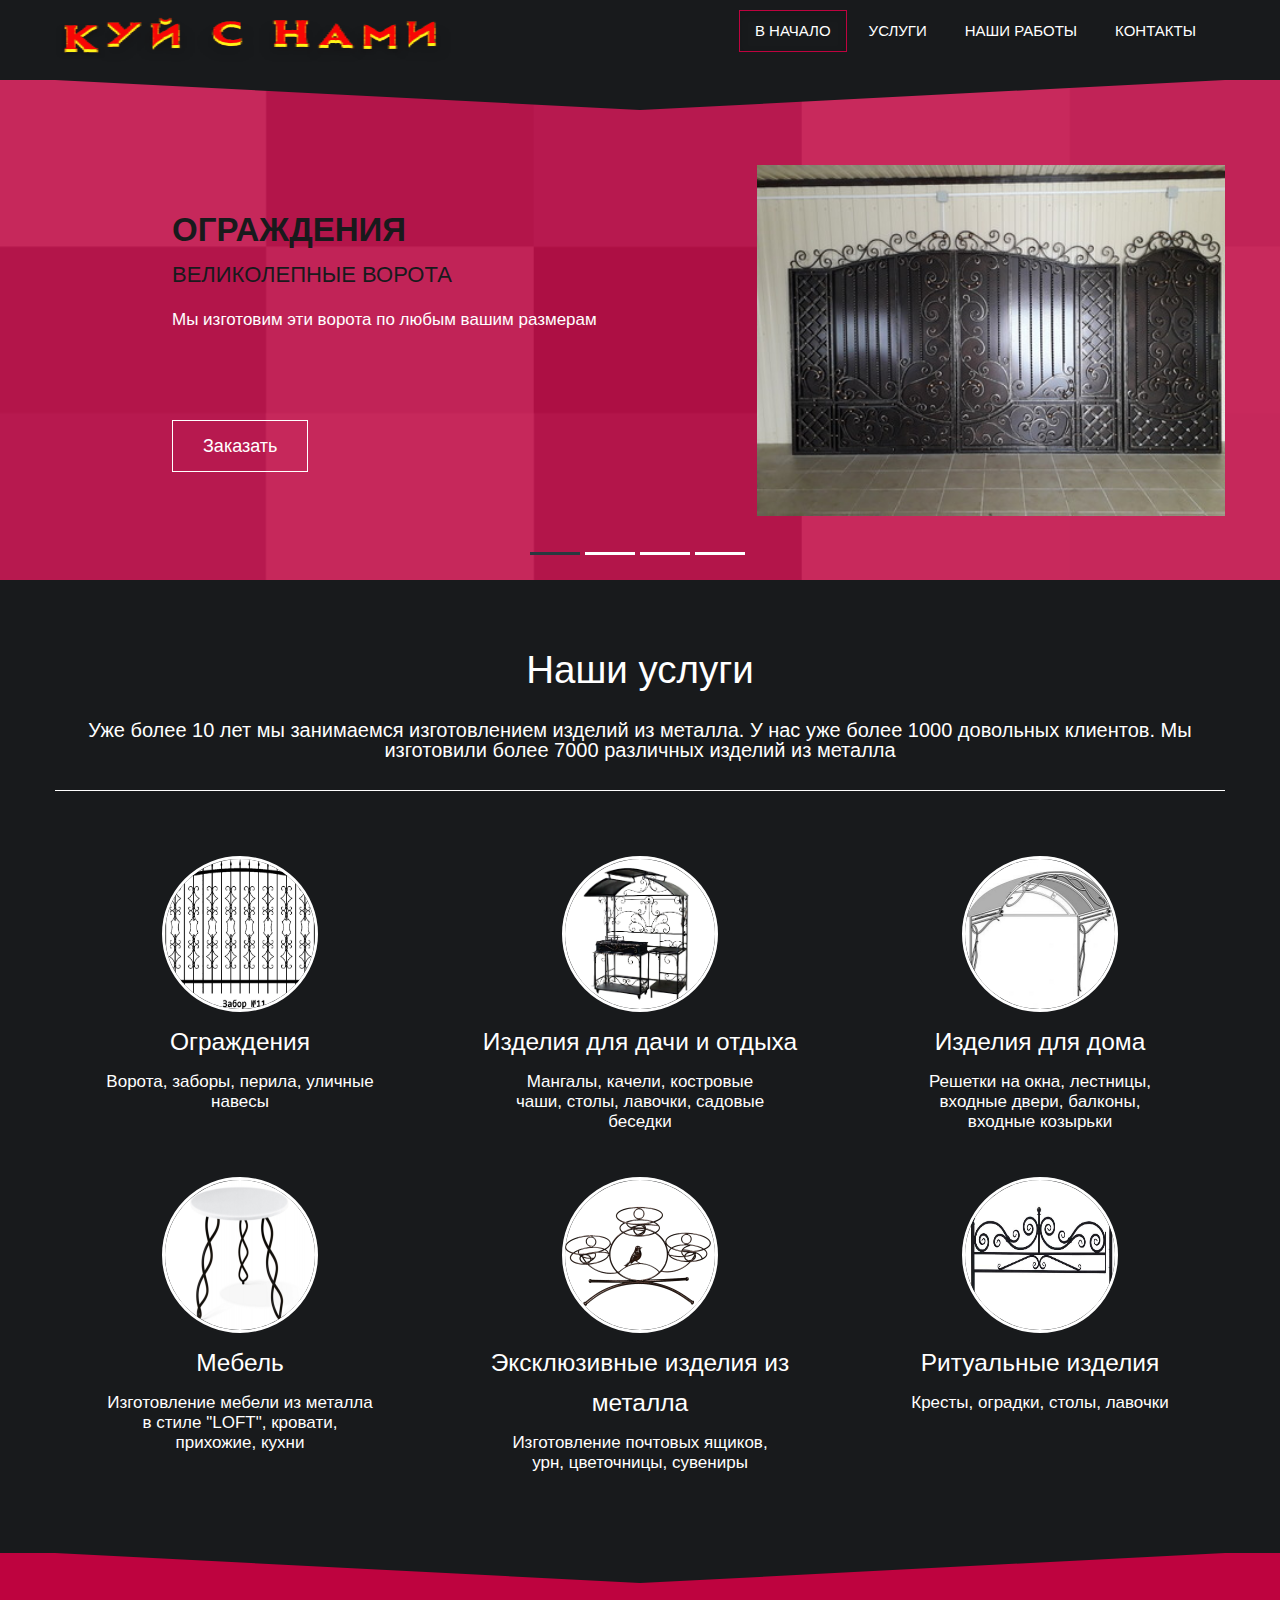
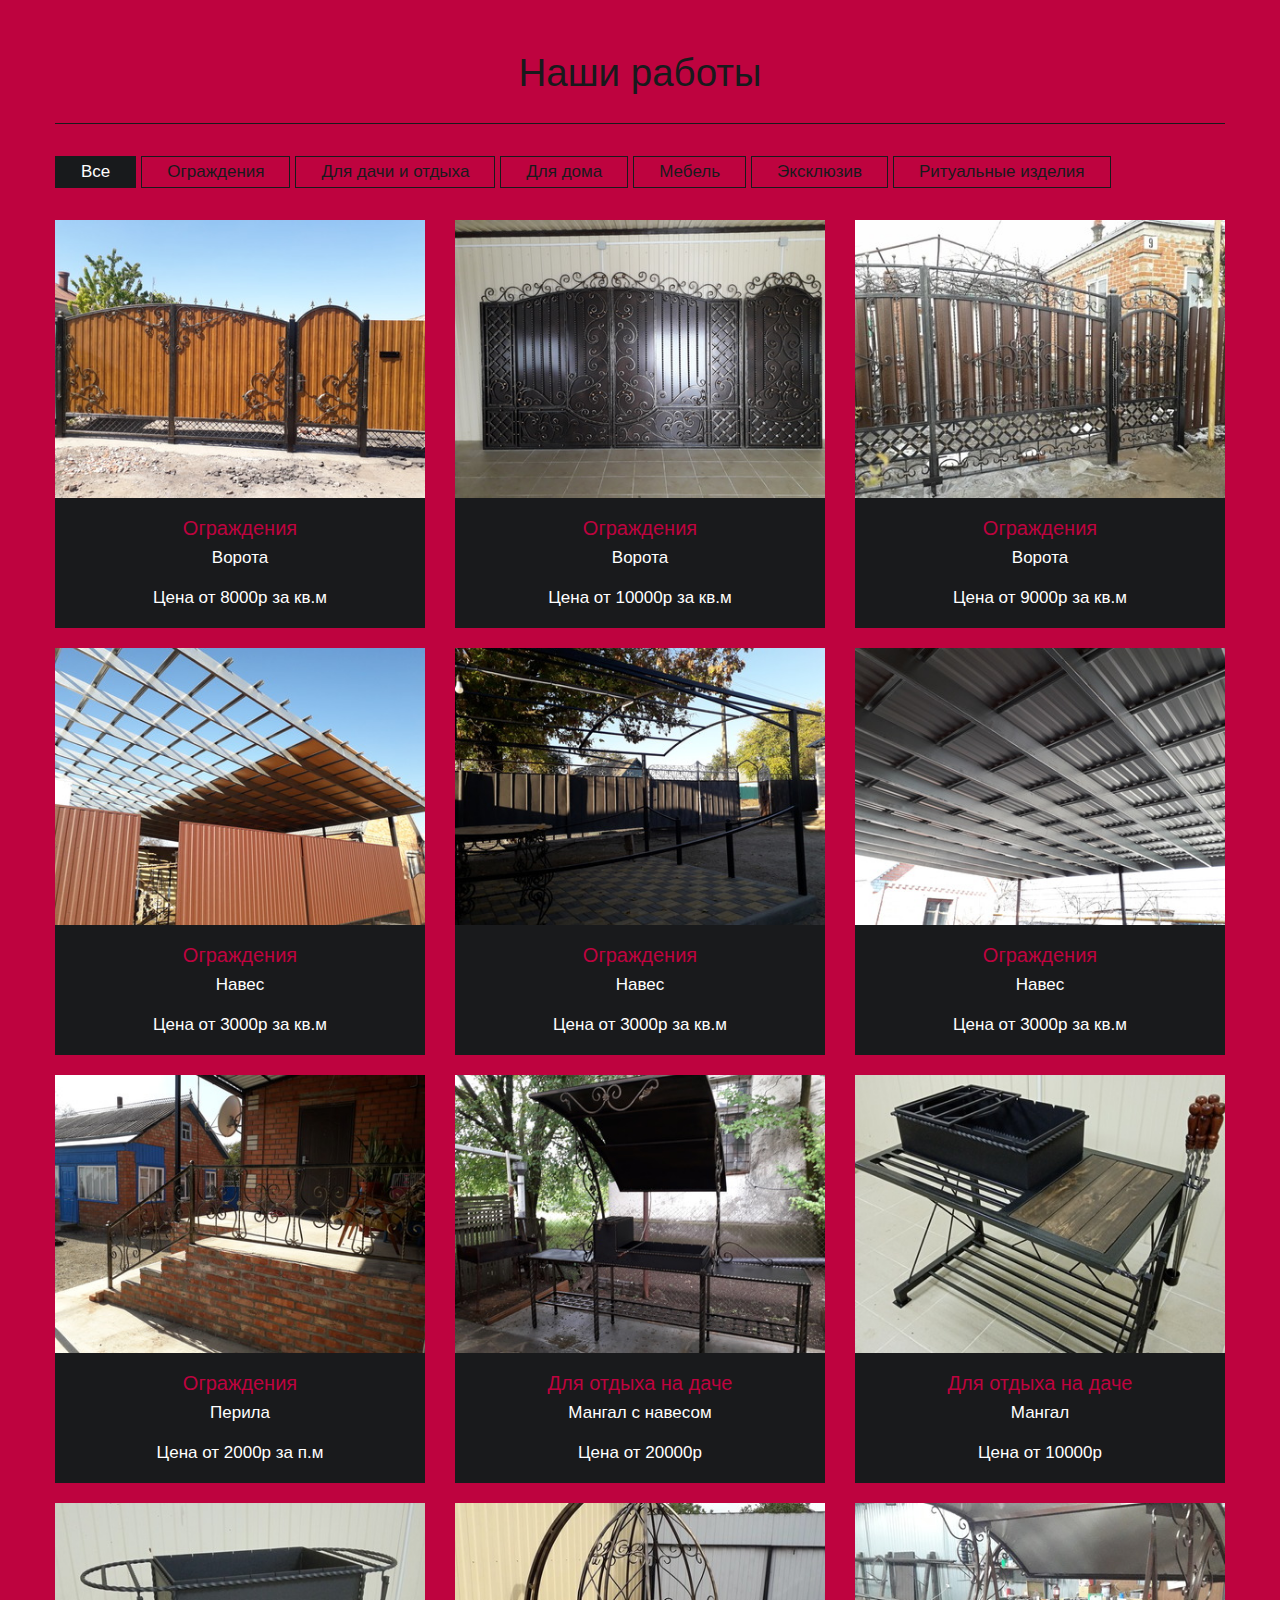
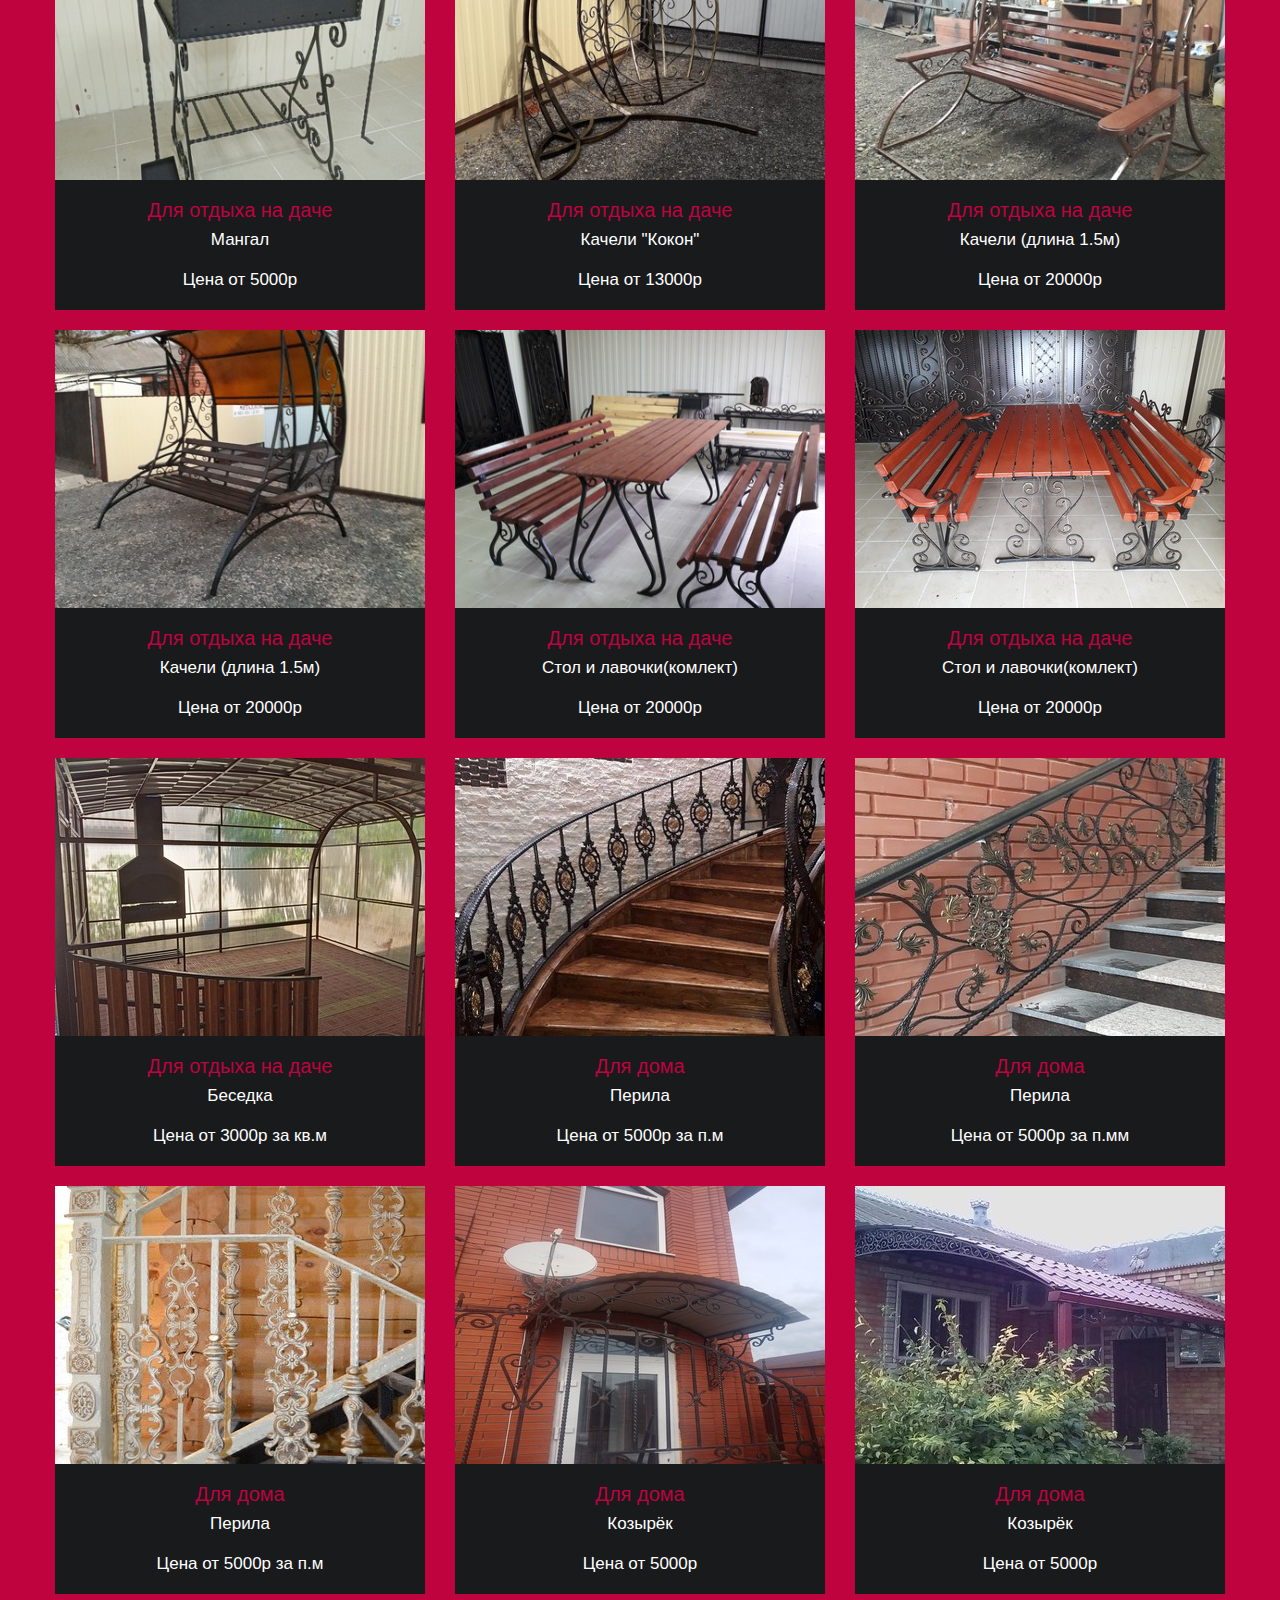
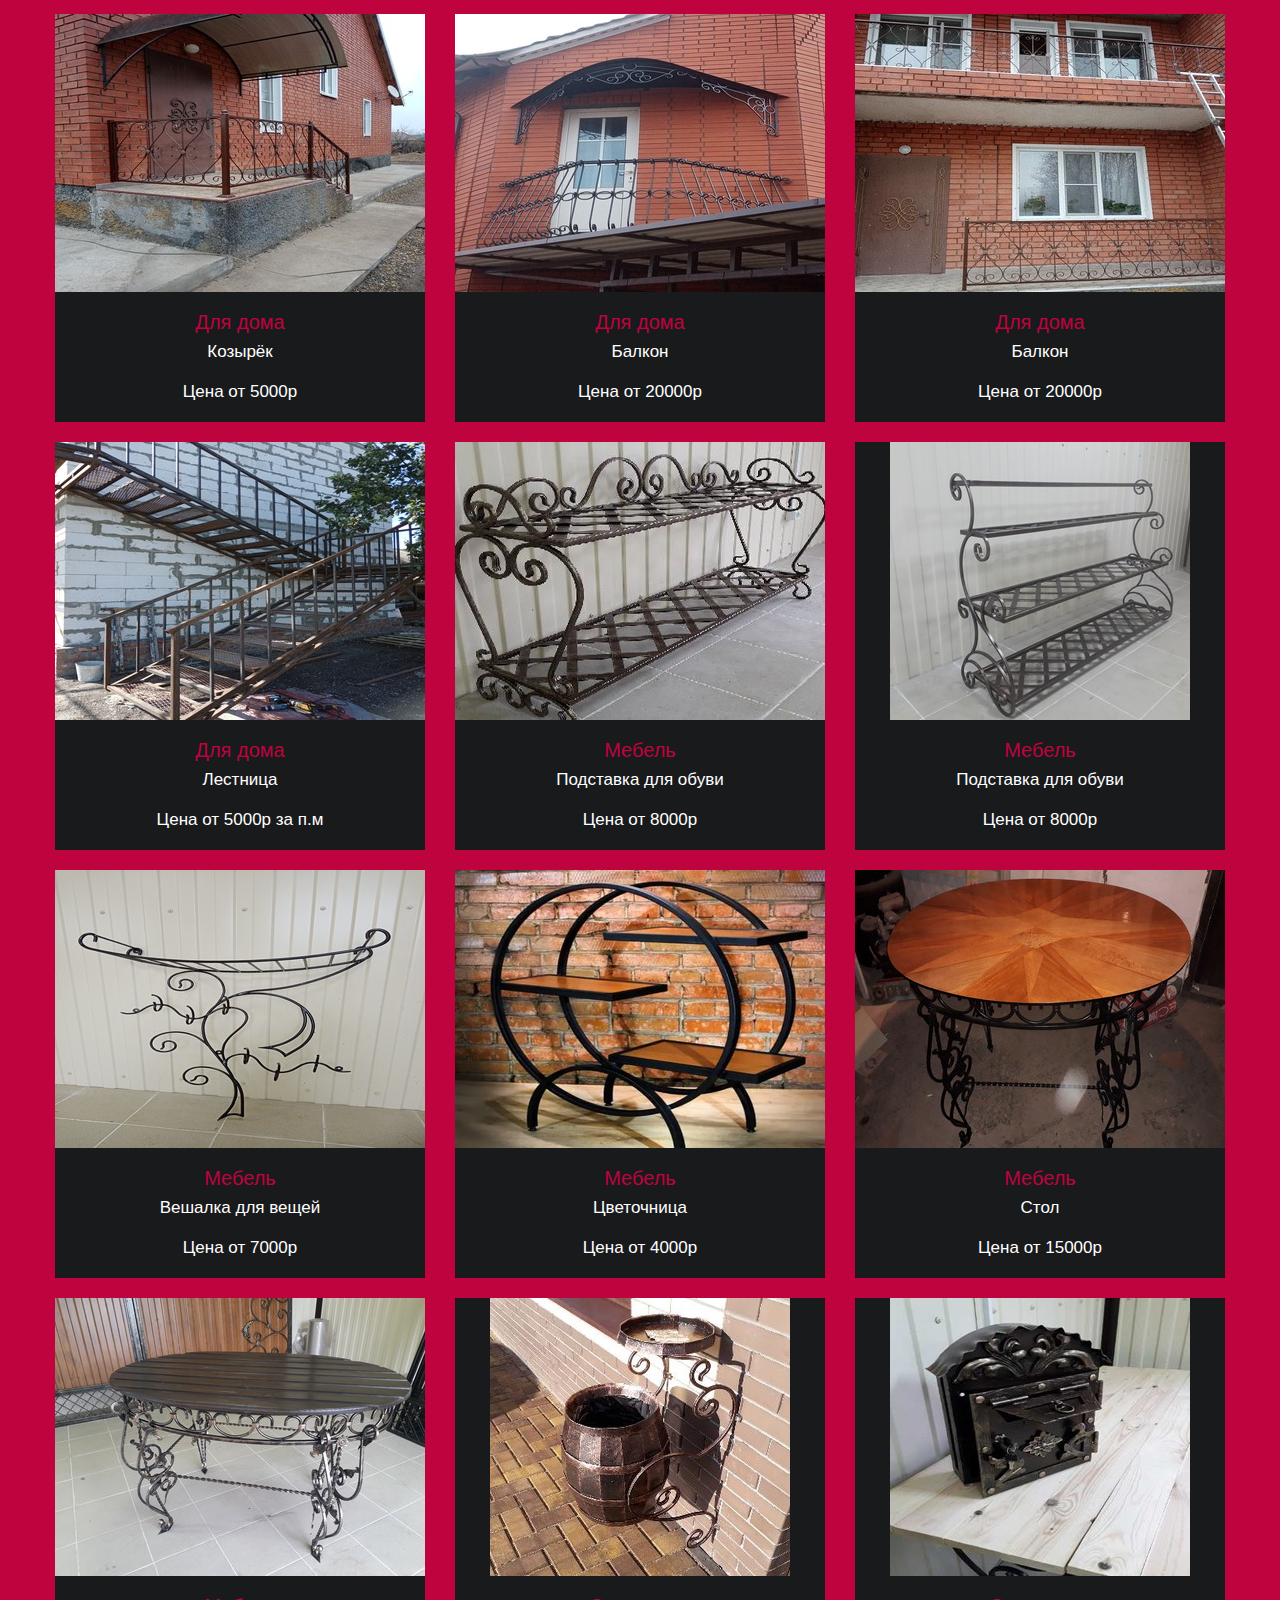
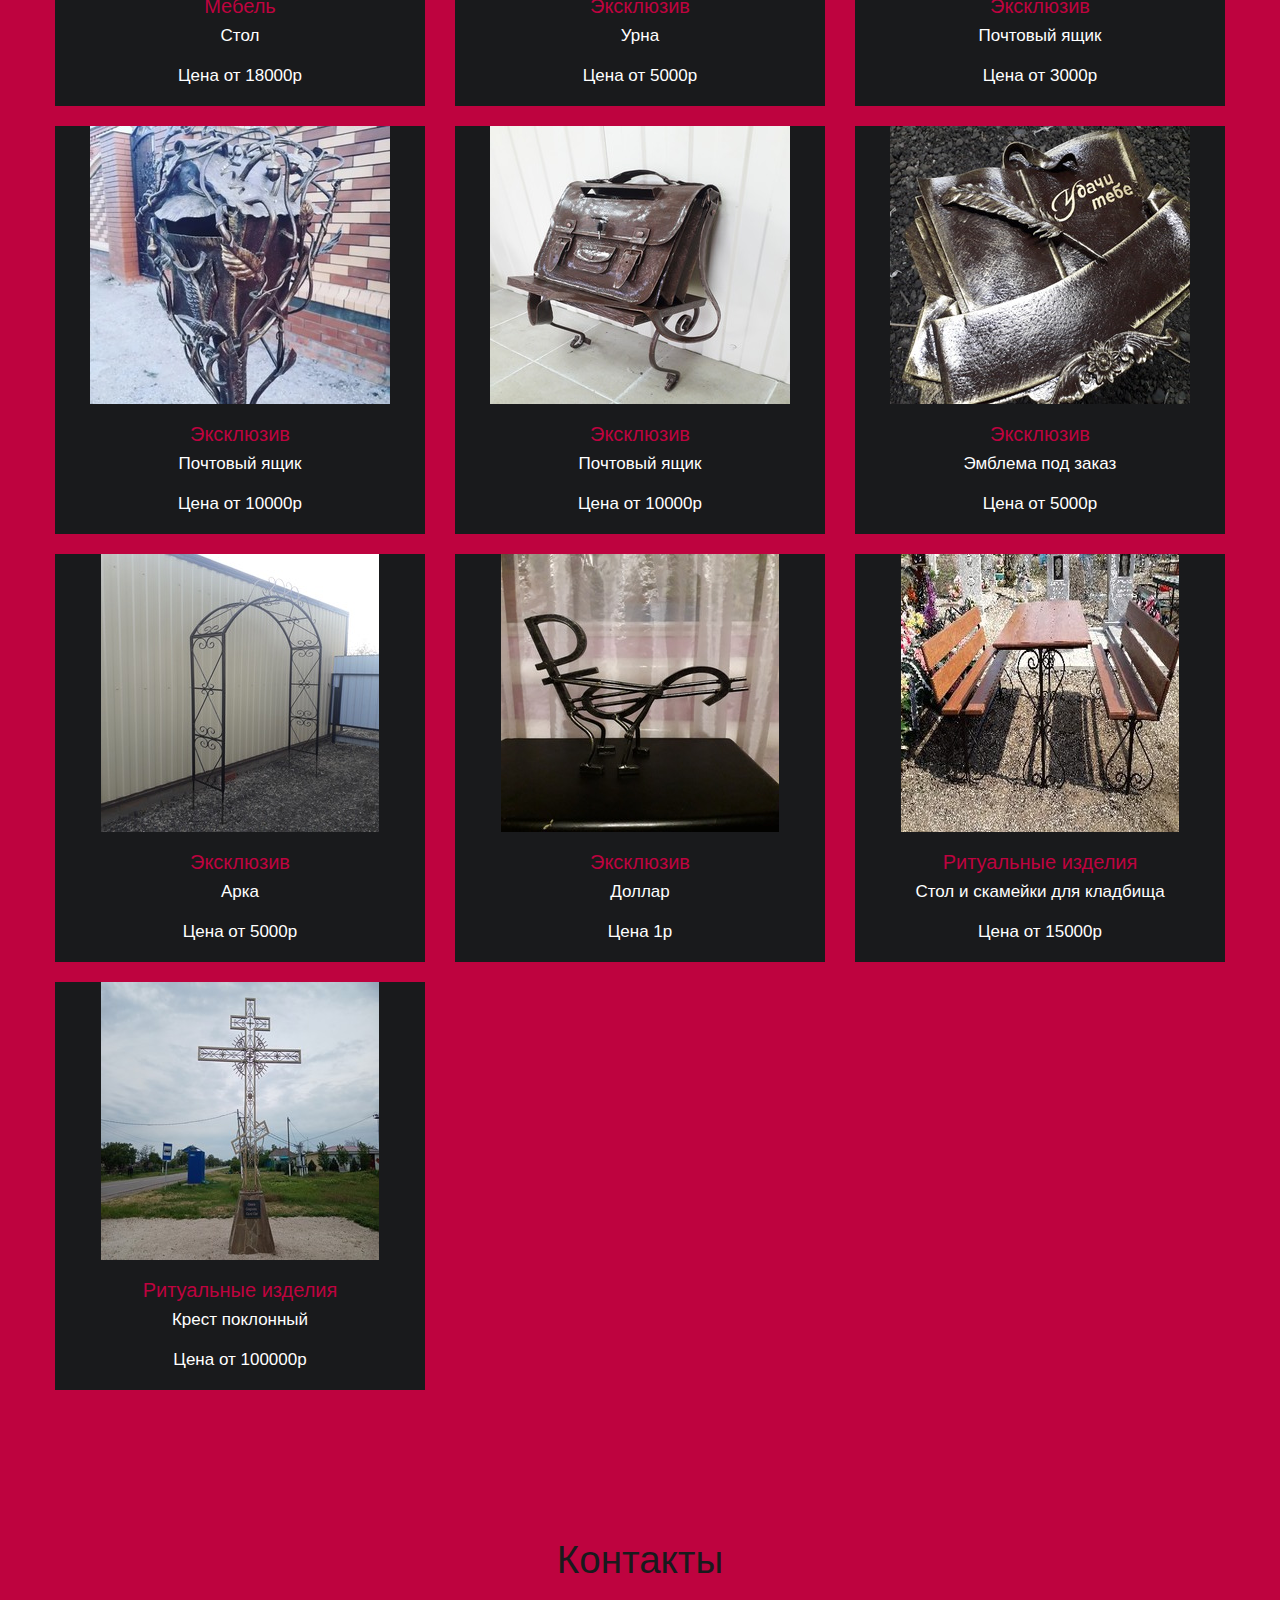
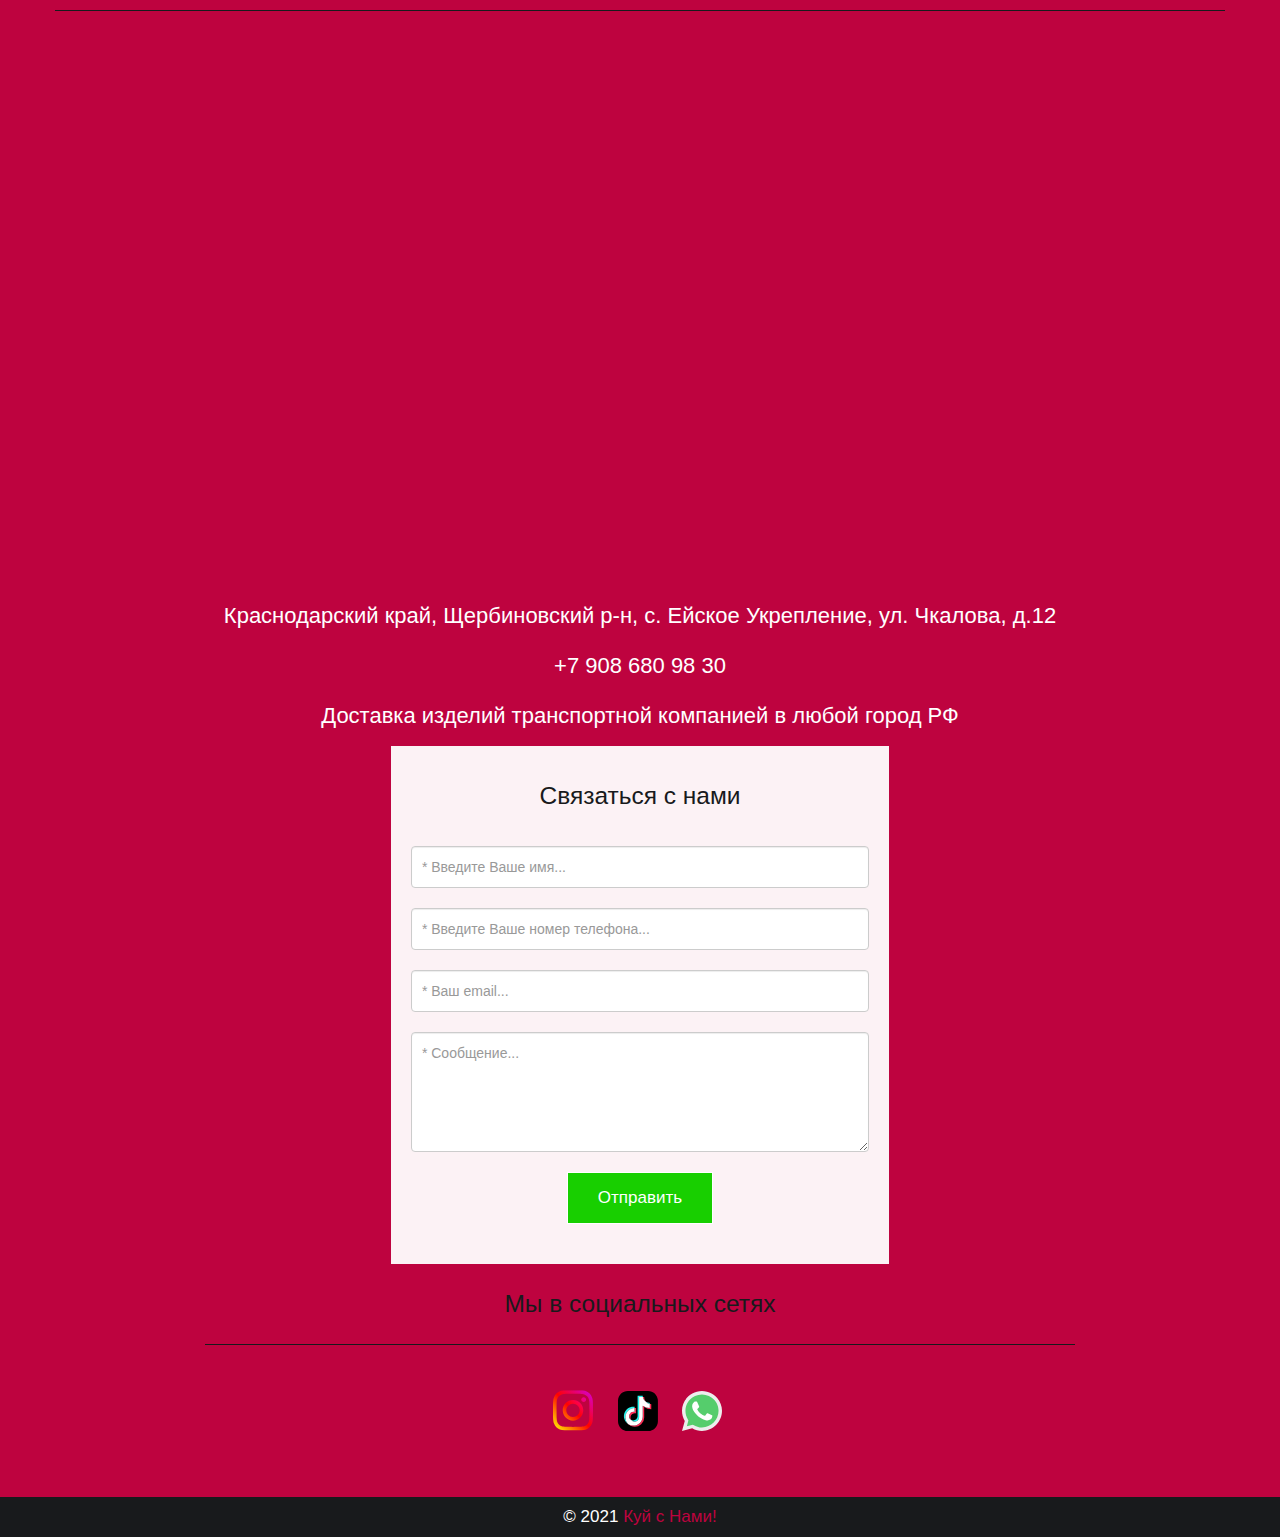
==== commit 5063eee2: "fix send mail from the site" ====
--- a/index.html
+++ b/index.html
@@ -681,6 +681,13 @@
                                         <input class="span12" type="text" id="name" name="name"
                                             placeholder="* Введите Ваше имя..." />
                                         <div class="error left-align" id="err-name">Пожалуйста введите имя.</div>
+                                    </div>
+                                </div>
+                                <div class="control-group">
+                                    <div class="controls">
+                                        <input class="span12" type="text" id="tel" name="tel"
+                                            placeholder="* Введите Ваше номер телефона..." />
+                                        <div class="error left-align" id="err-tel">Пожалуйста введите номер телефона.</div>
                                     </div>
                                 </div>
                                 <div class="control-group">
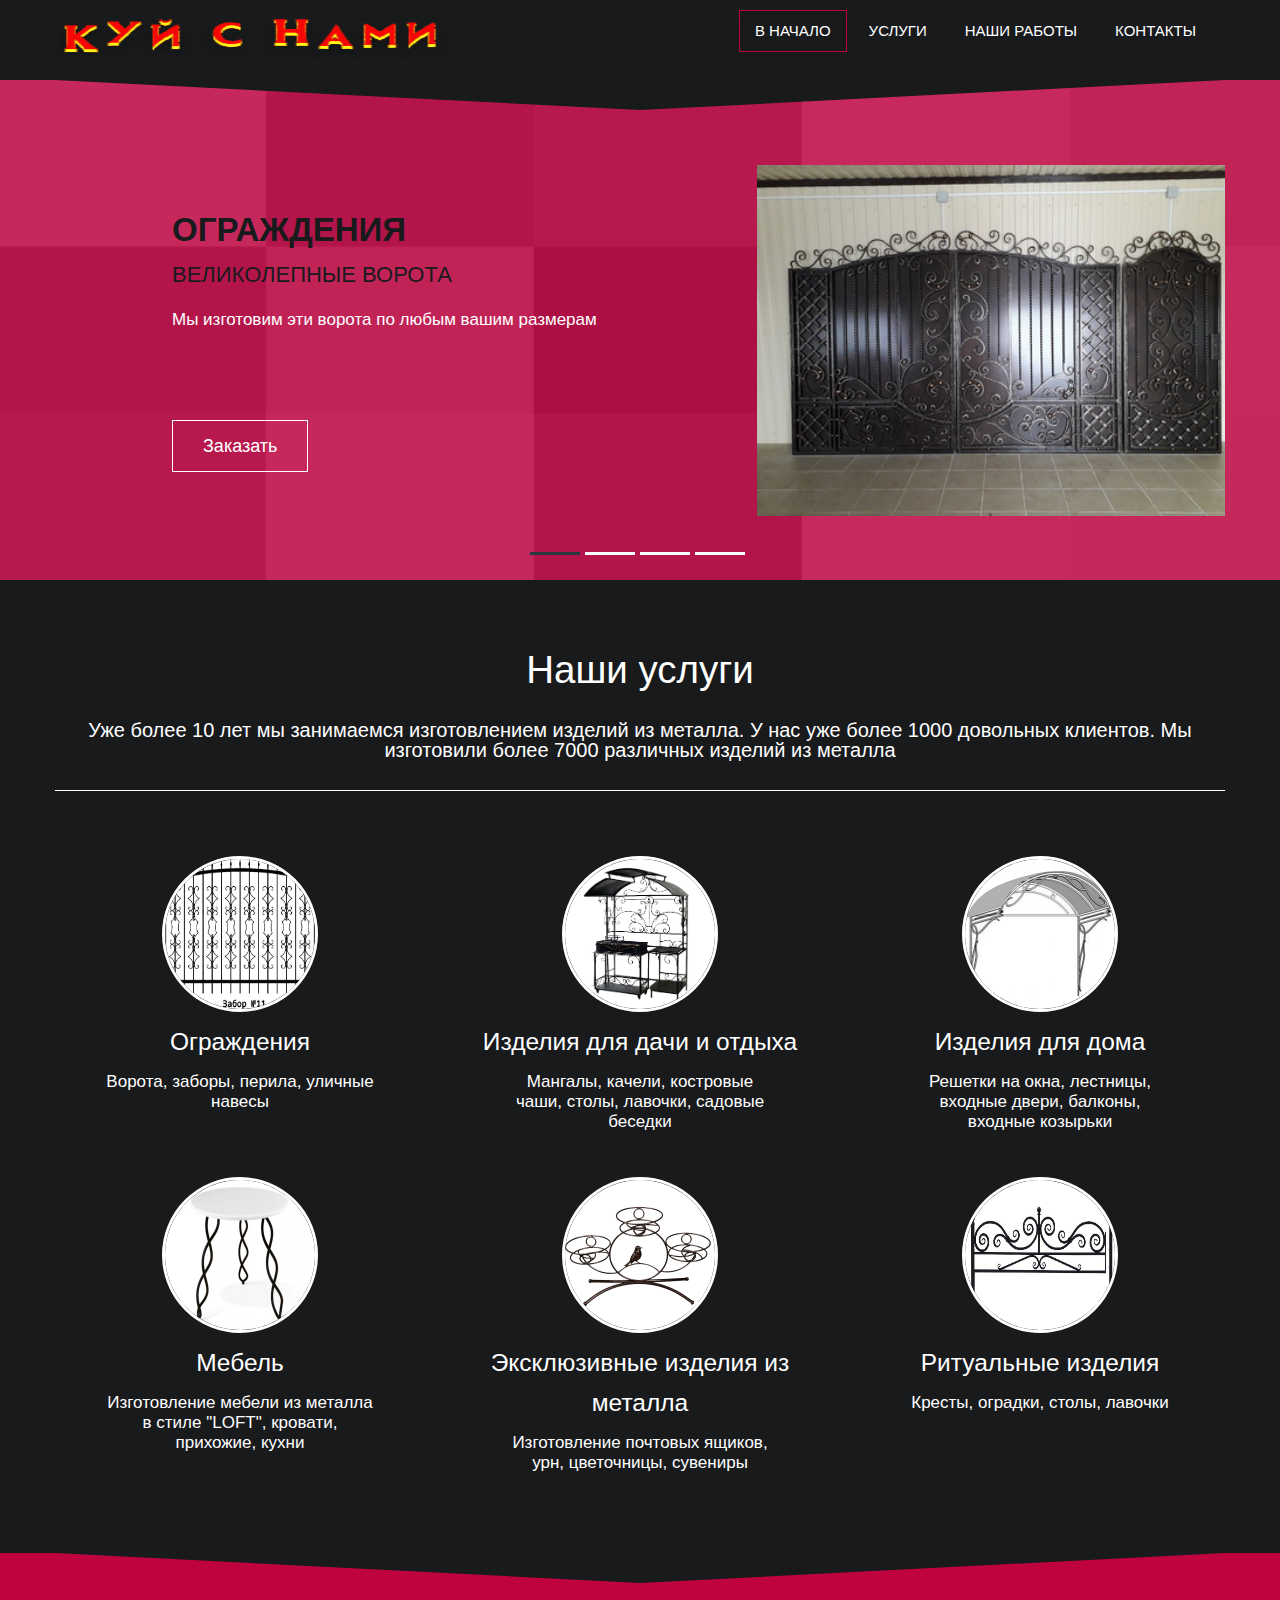
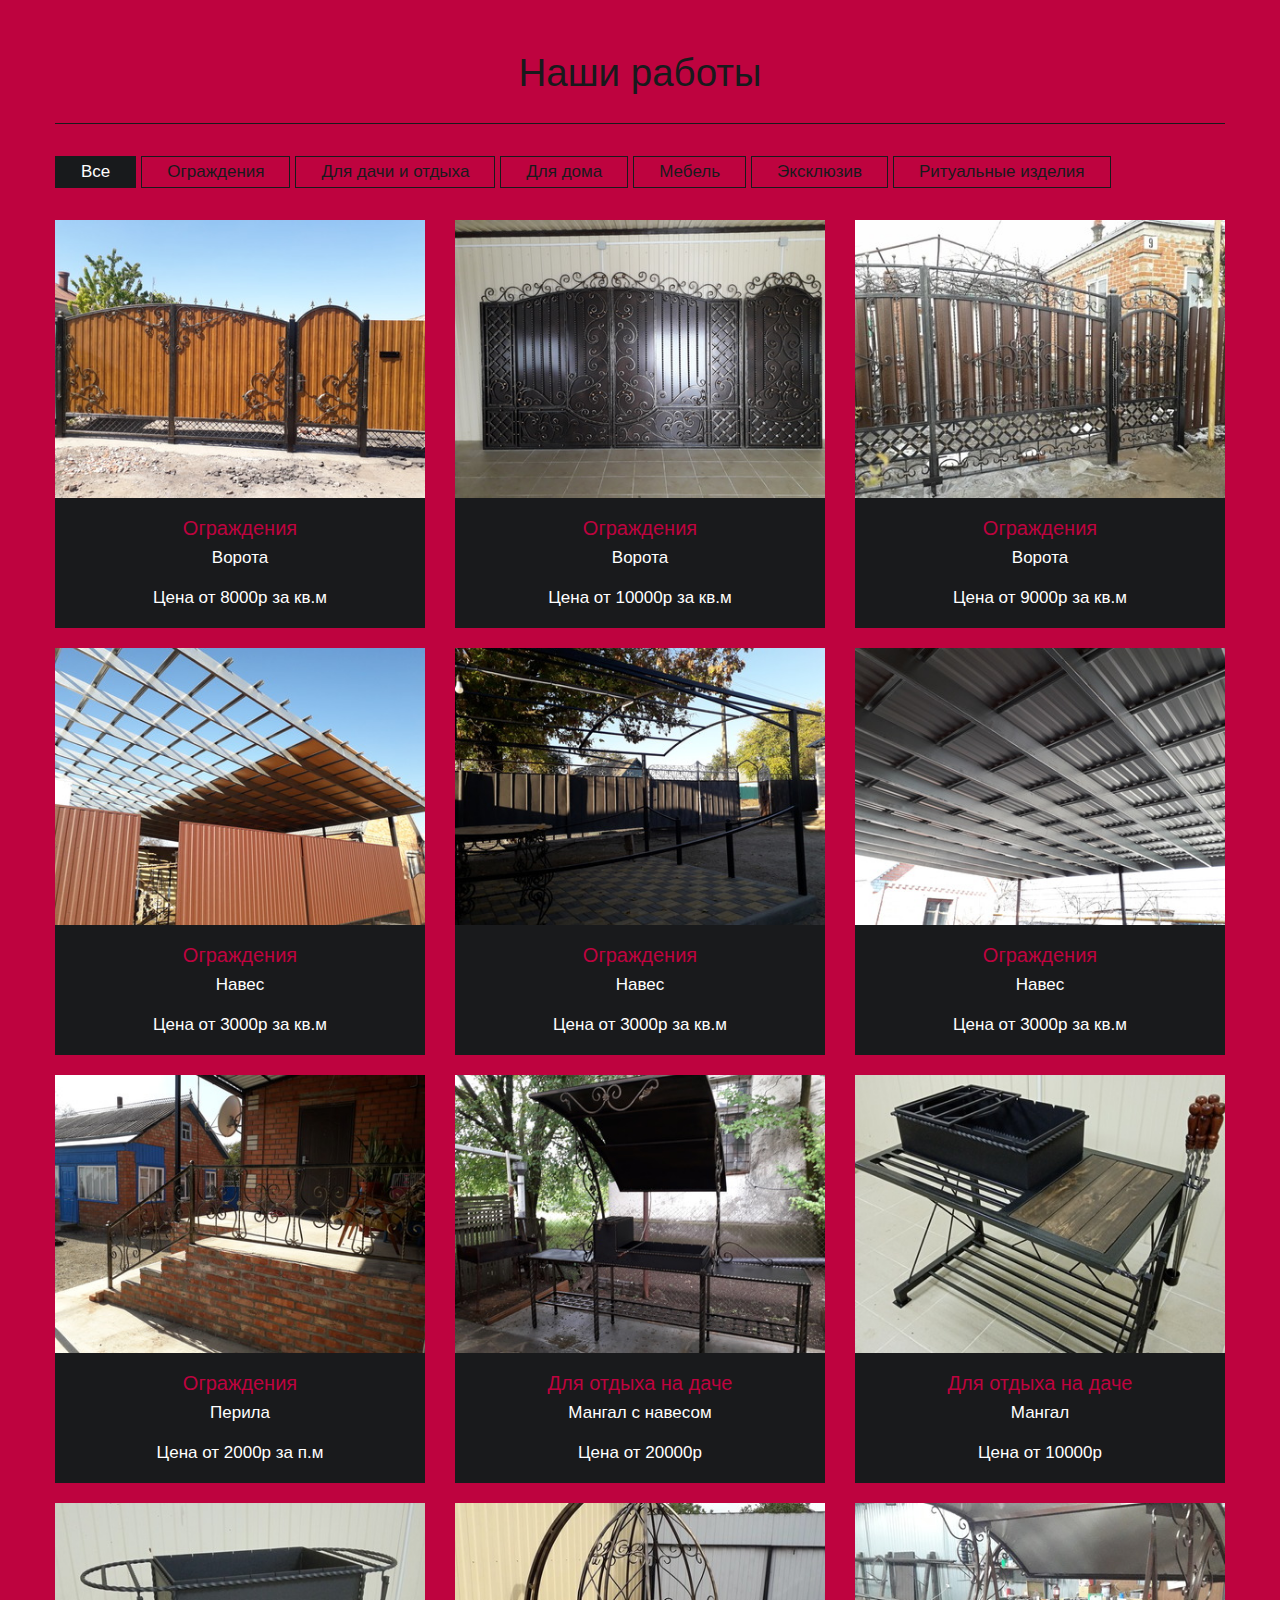
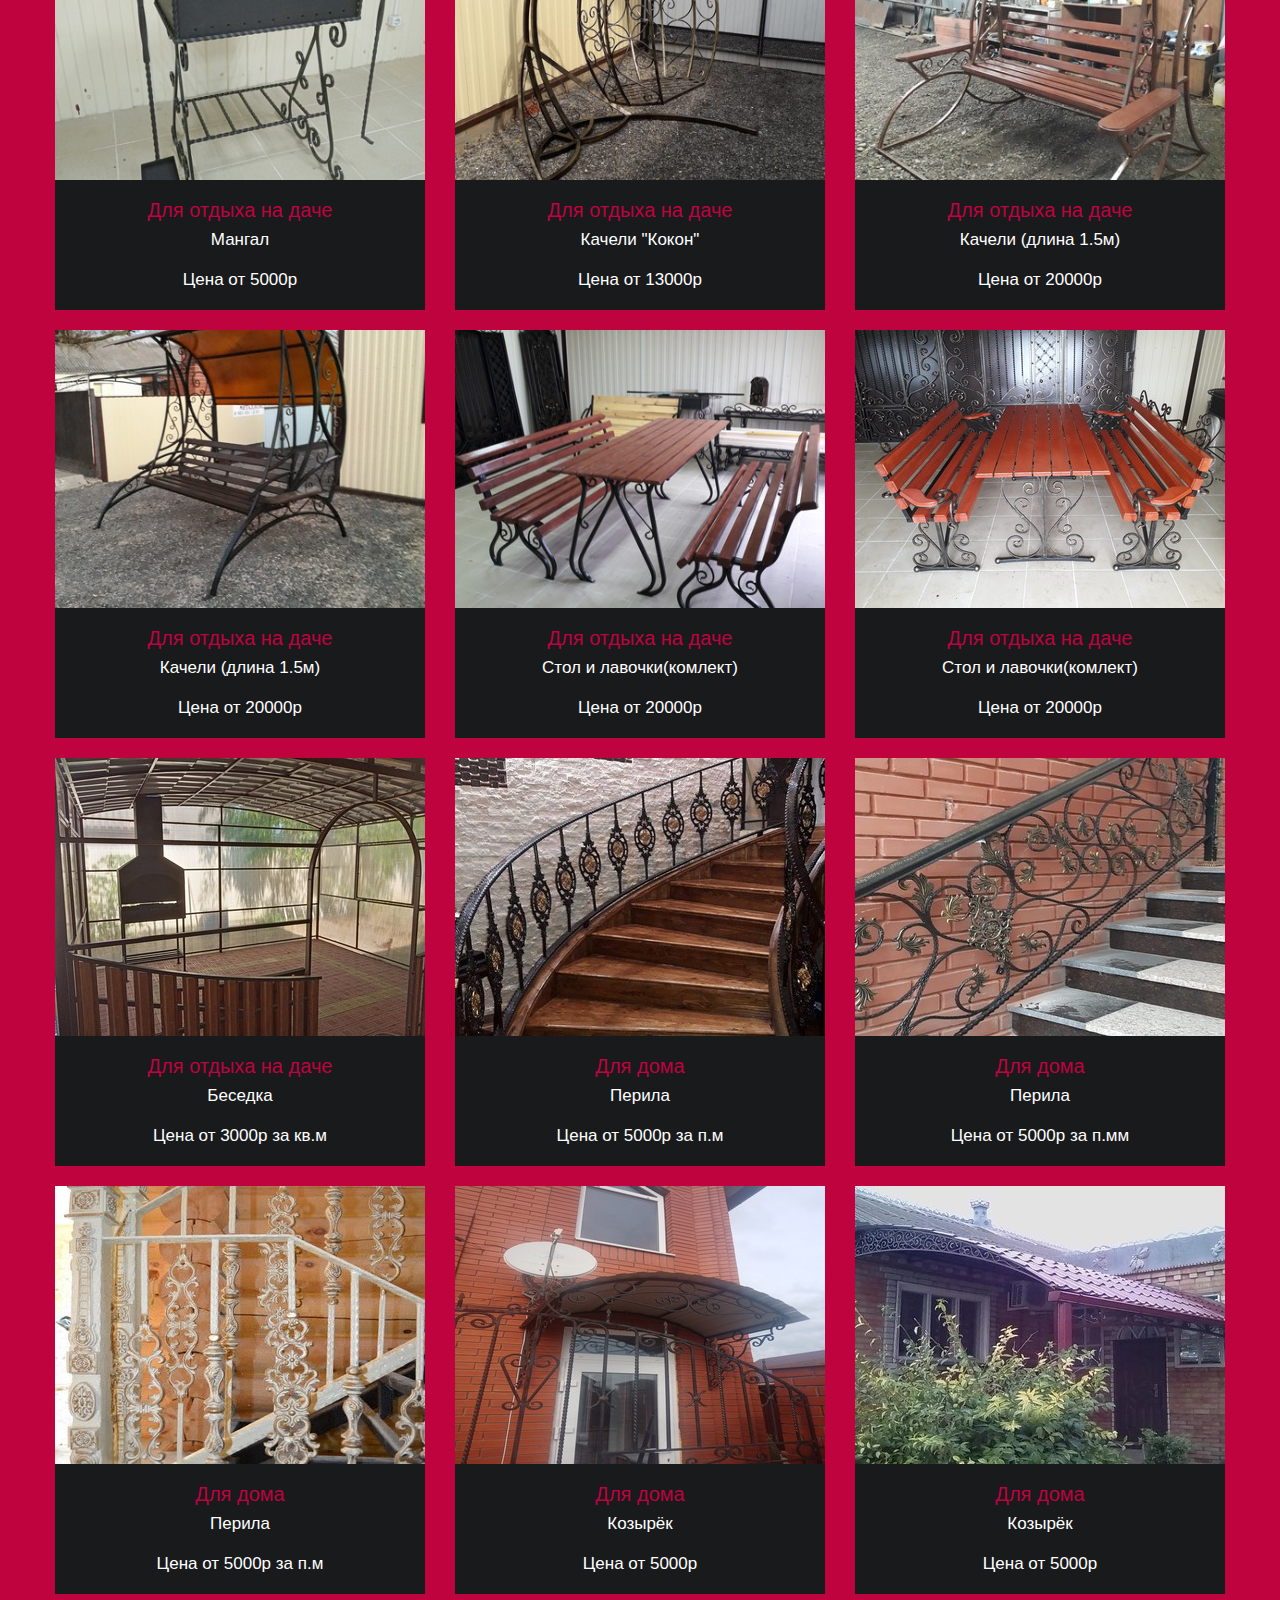
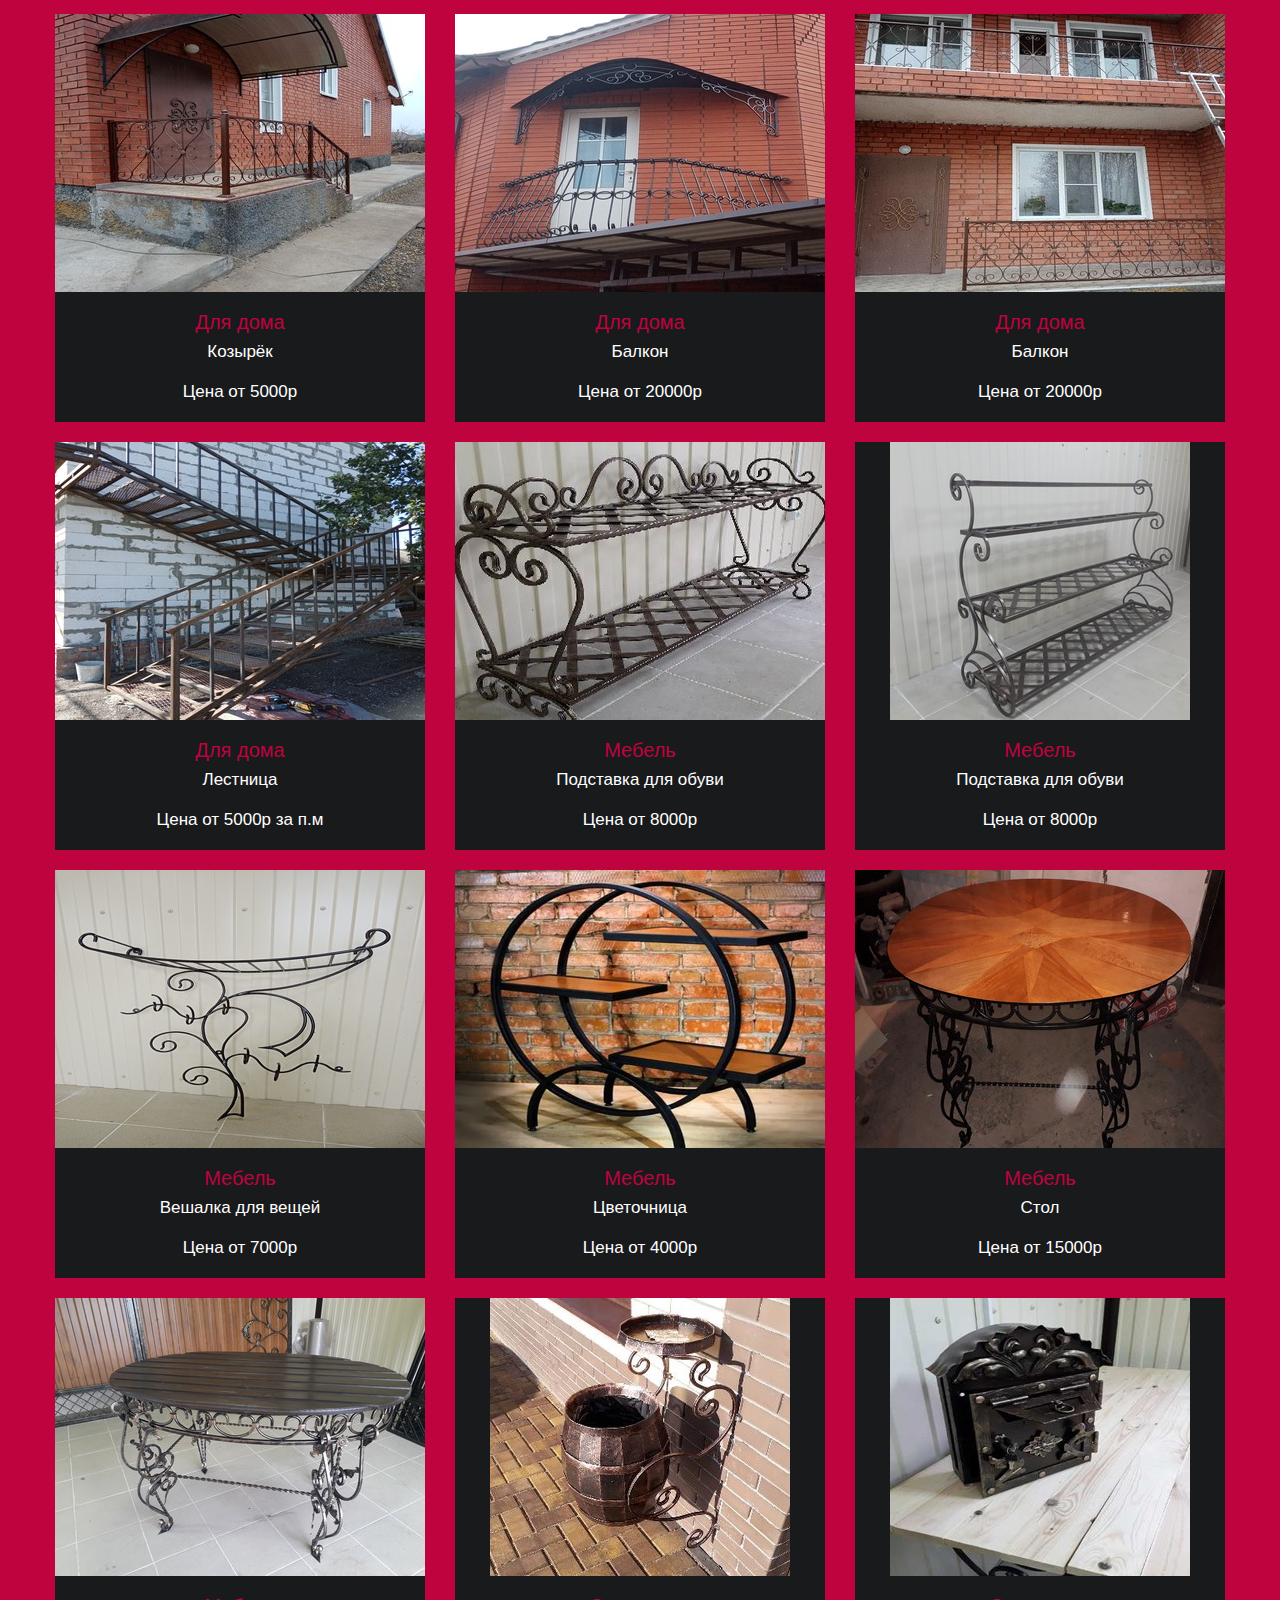
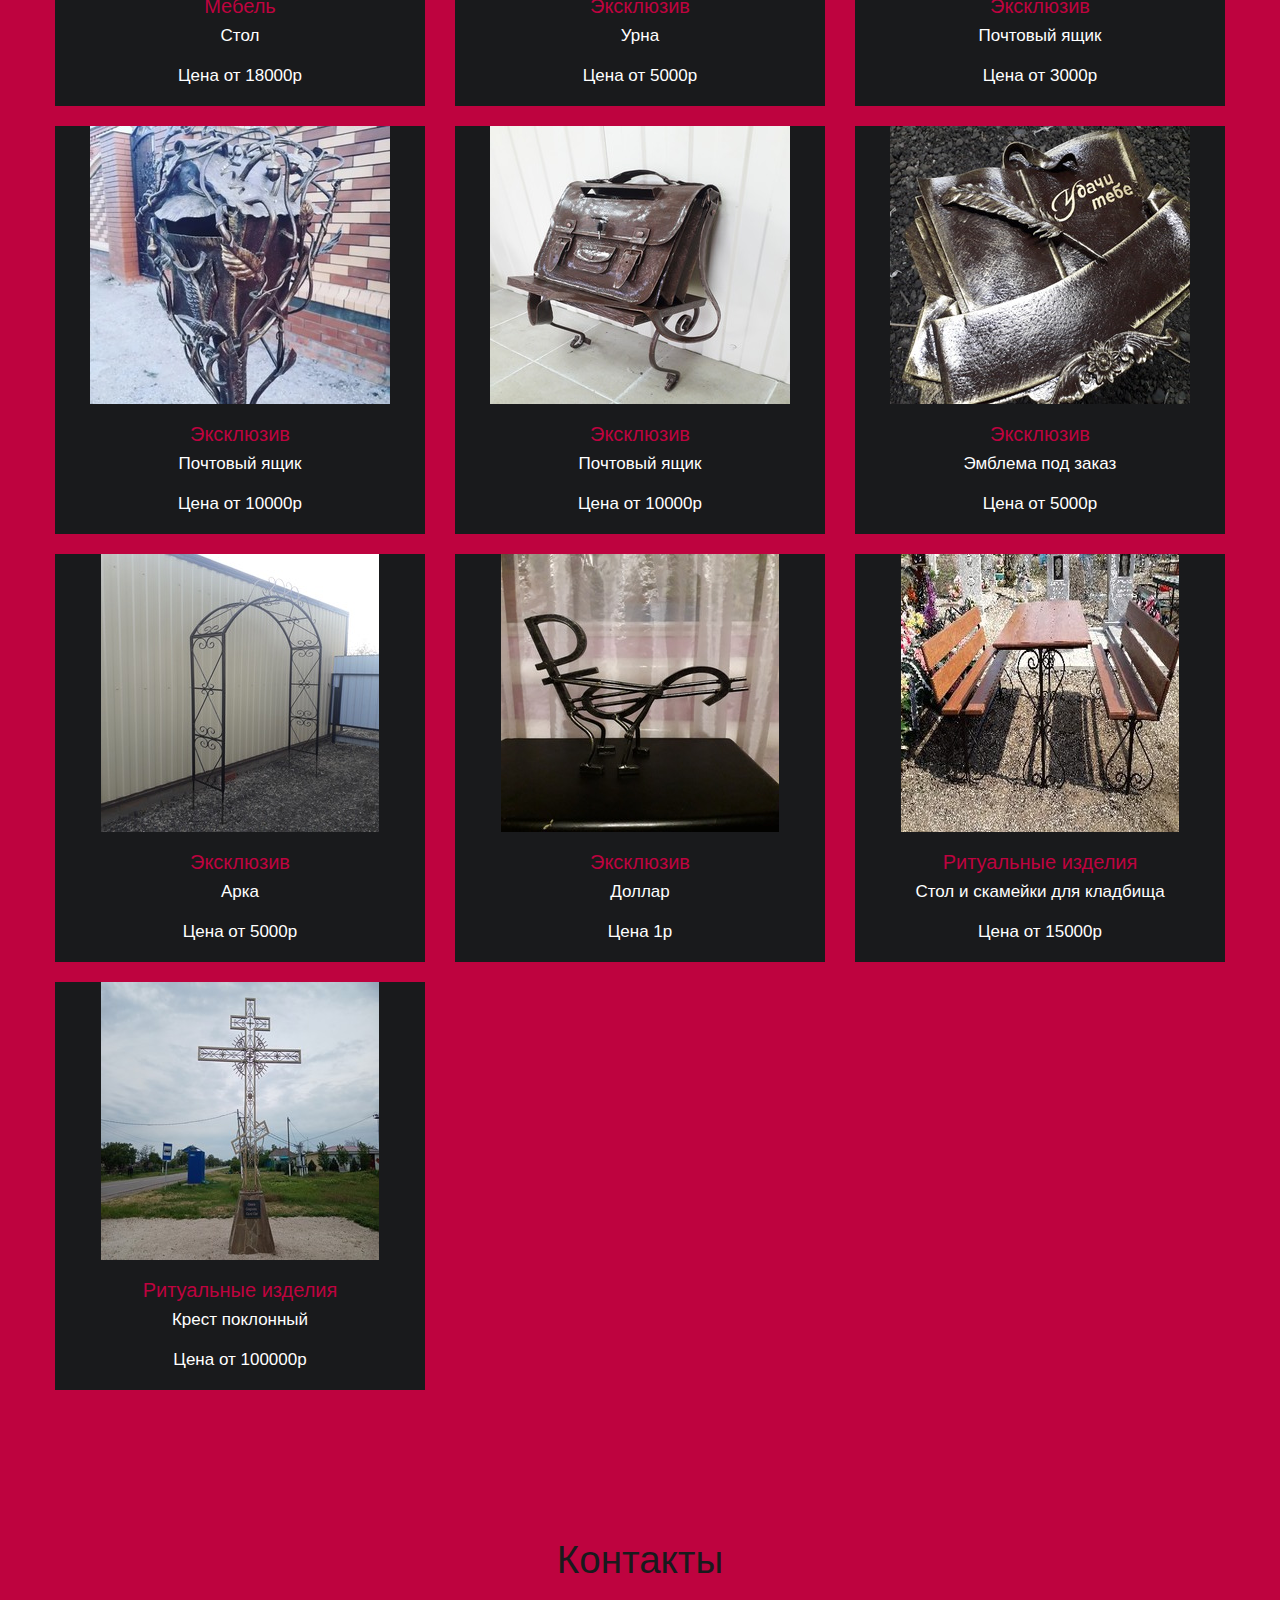
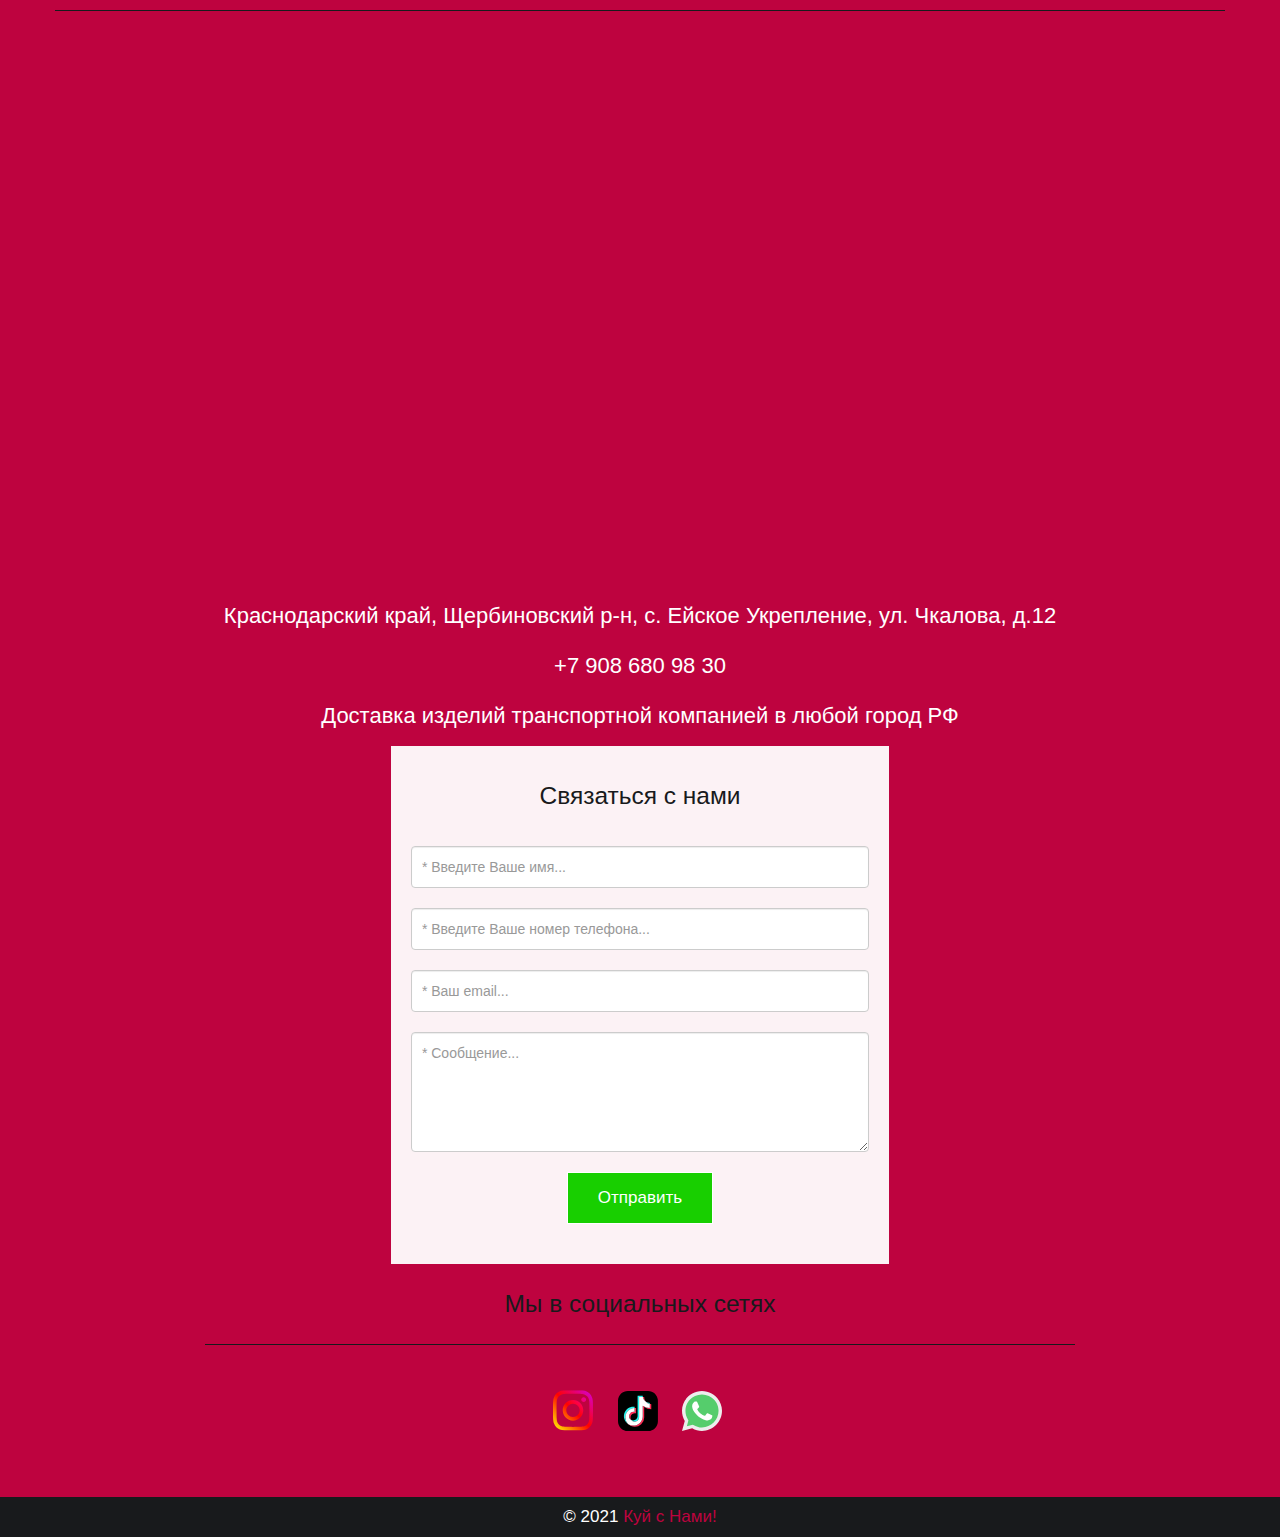
==== commit 854c687d: "any fix" ====
--- a/index.html
+++ b/index.html
@@ -14,13 +14,6 @@
     <link rel="stylesheet" type="text/css" href="css/jquery.bxslider.css" />
     <link rel="stylesheet" type="text/css" href="css/animate.css" />
     <link rel="stylesheet" type="text/css" href="css/style.css" />
-
-    <!-- Fav and touch icons -->
-    <link rel="apple-touch-icon-precomposed" sizes="144x144" href="images/ico/apple-touch-icon-144.png">
-    <link rel="apple-touch-icon-precomposed" sizes="114x114" href="images/ico/apple-touch-icon-114.png">
-    <link rel="apple-touch-icon-precomposed" sizes="72x72" href="images/apple-touch-icon-72.png">
-    <link rel="apple-touch-icon-precomposed" href="images/ico/apple-touch-icon-57.png">
-    <link rel="shortcut icon" href="images/ico/favicon.ico">
 </head>
 
 <body>
@@ -222,7 +215,6 @@
                     <li class="span4 mix security">
                         <div class="thumbnail">
                             <img src="images/portfolio/security/v1.jpg" alt="project 1">
-                            </a>
                             <h3>Ограждения</h3>
                             <p>Ворота</p>
                             <p>Цена от 8000р за кв.м</p>
@@ -687,7 +679,8 @@
                                     <div class="controls">
                                         <input class="span12" type="text" id="tel" name="tel"
                                             placeholder="* Введите Ваше номер телефона..." />
-                                        <div class="error left-align" id="err-tel">Пожалуйста введите номер телефона.</div>
+                                        <div class="error left-align" id="err-tel">Пожалуйста введите номер телефона.
+                                        </div>
                                     </div>
                                 </div>
                                 <div class="control-group">
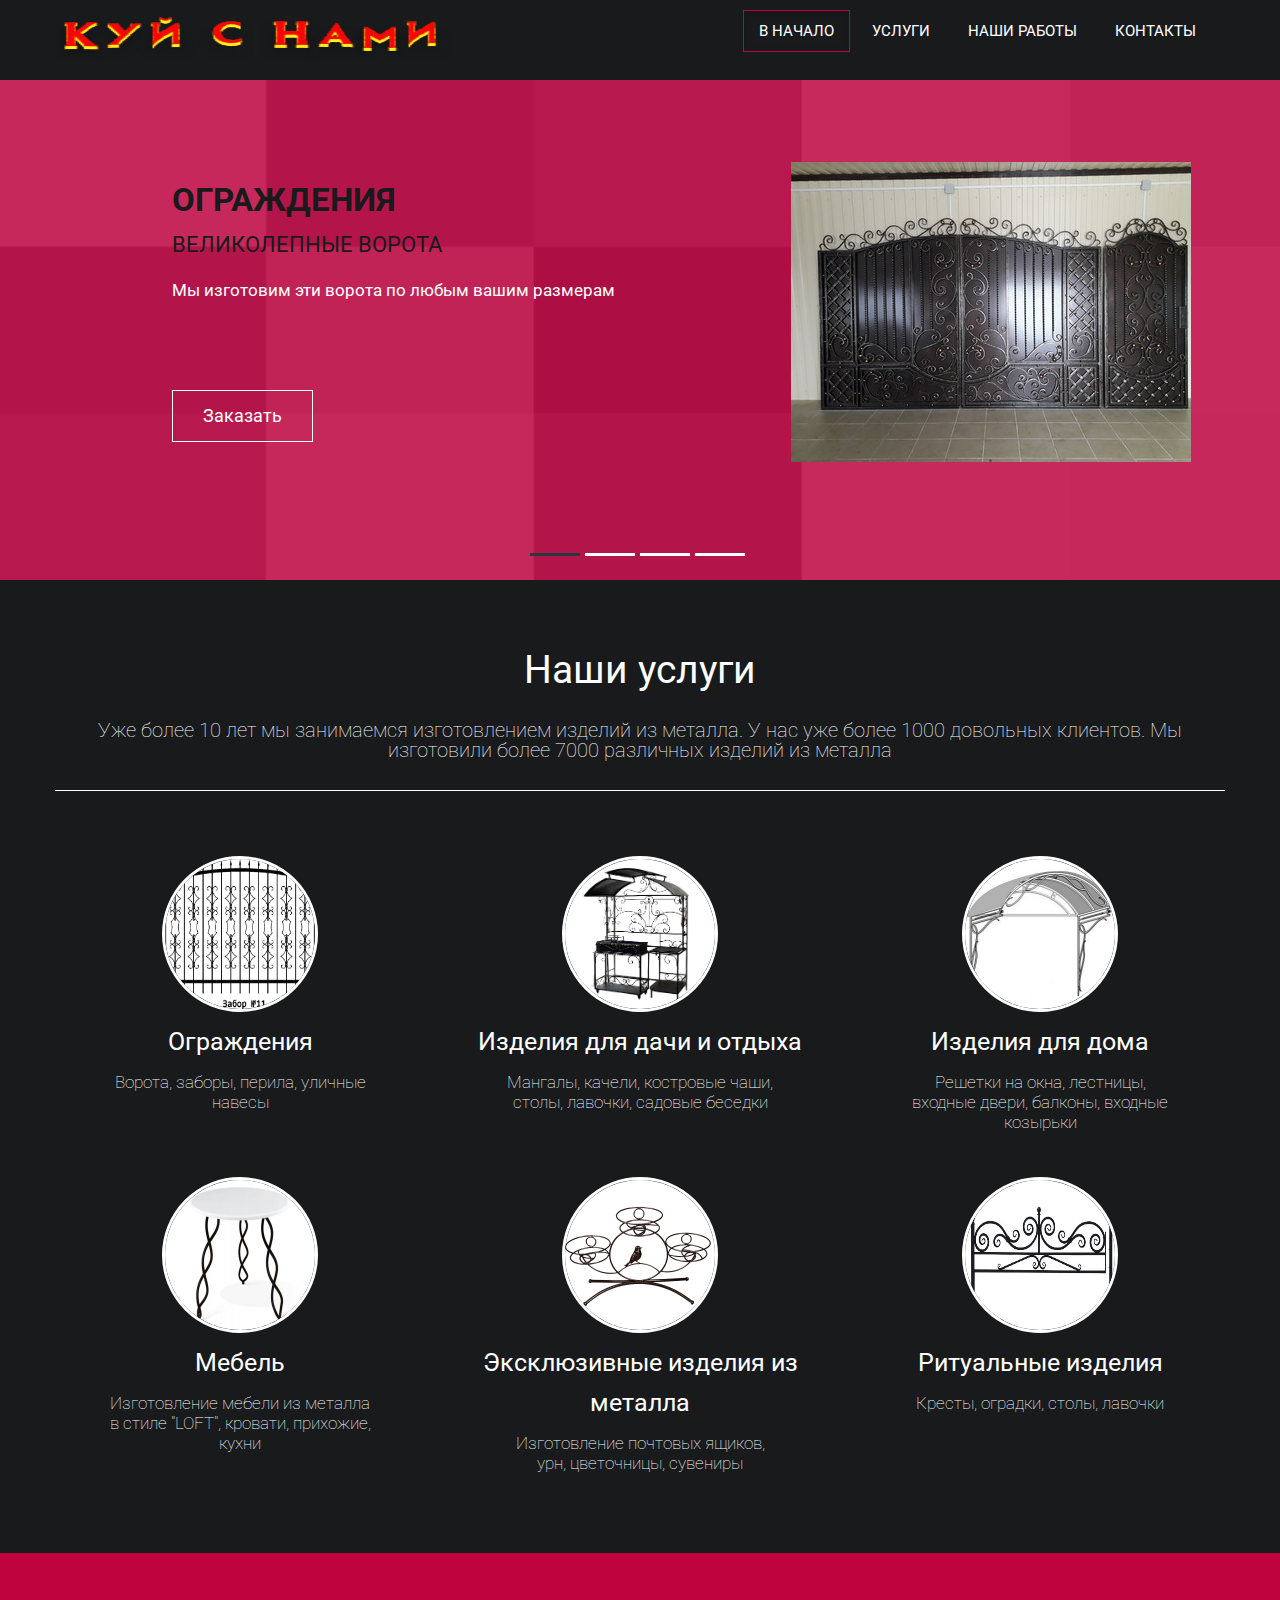
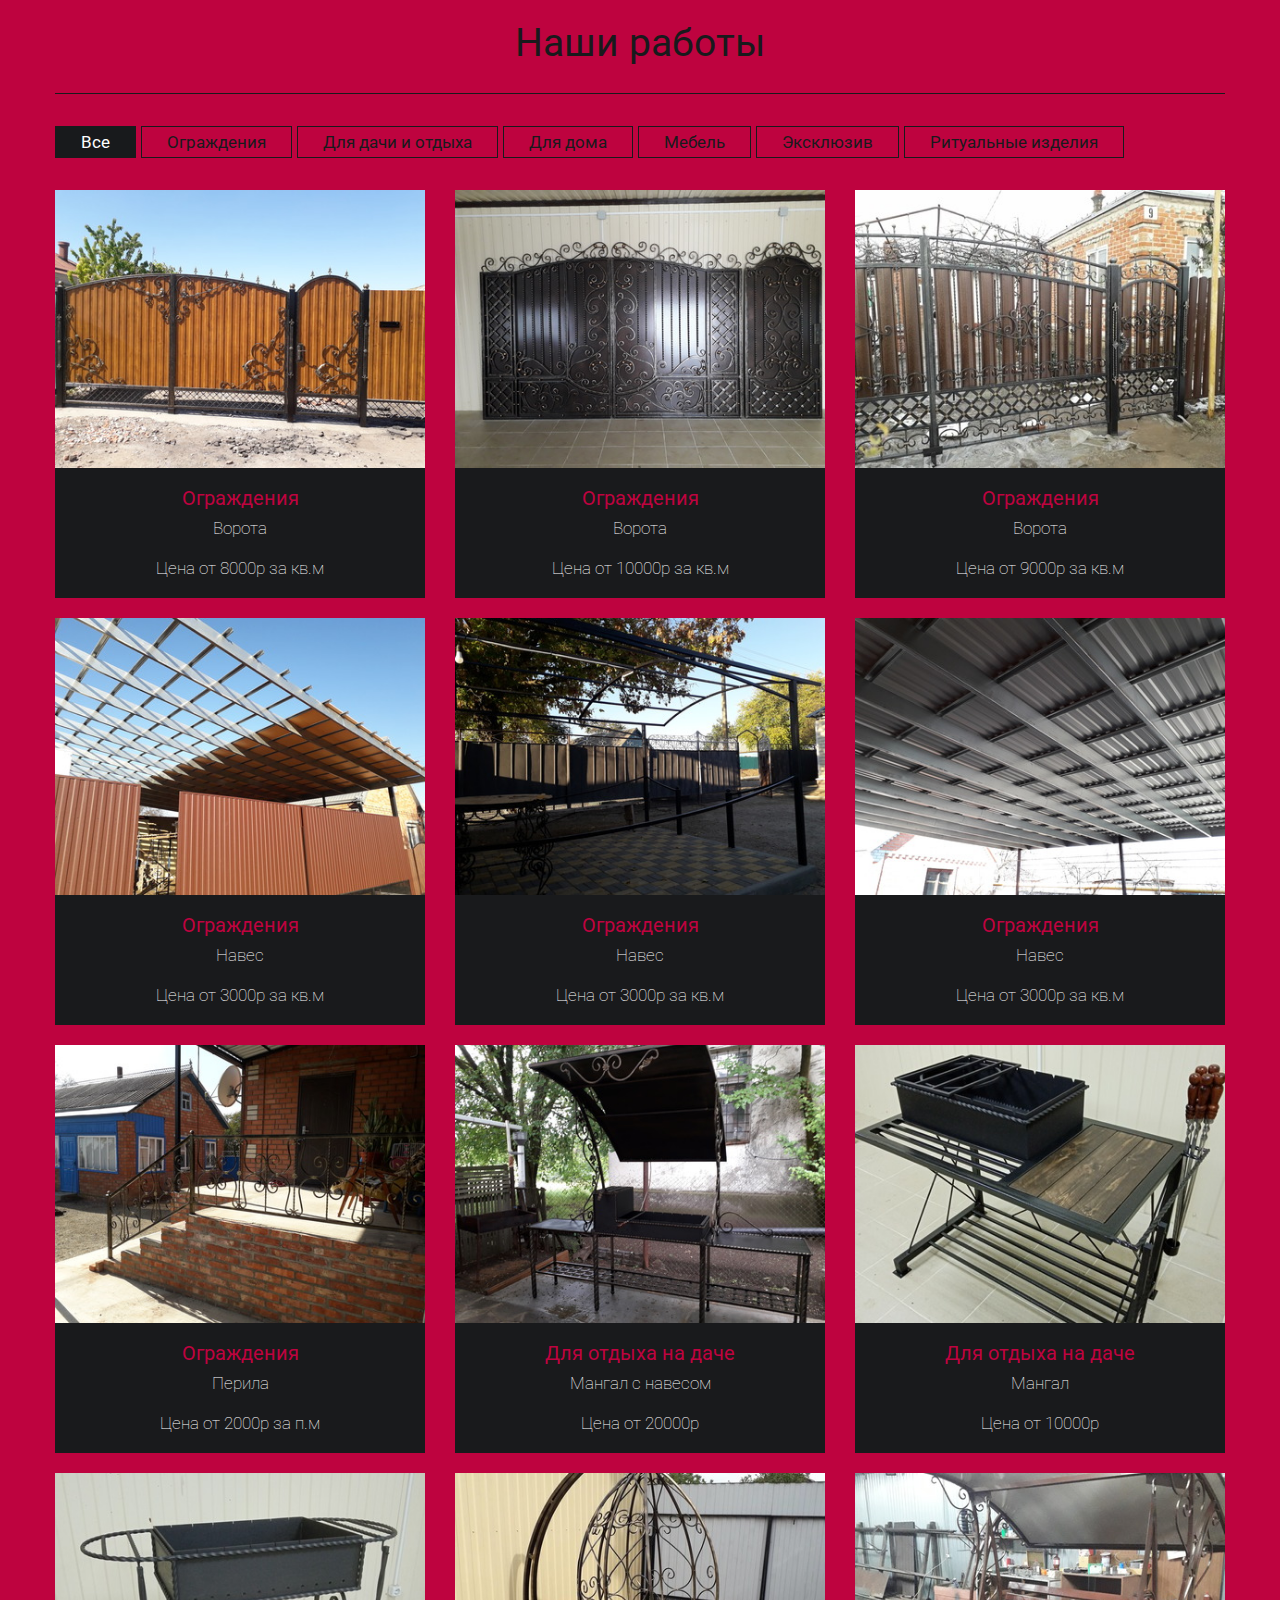
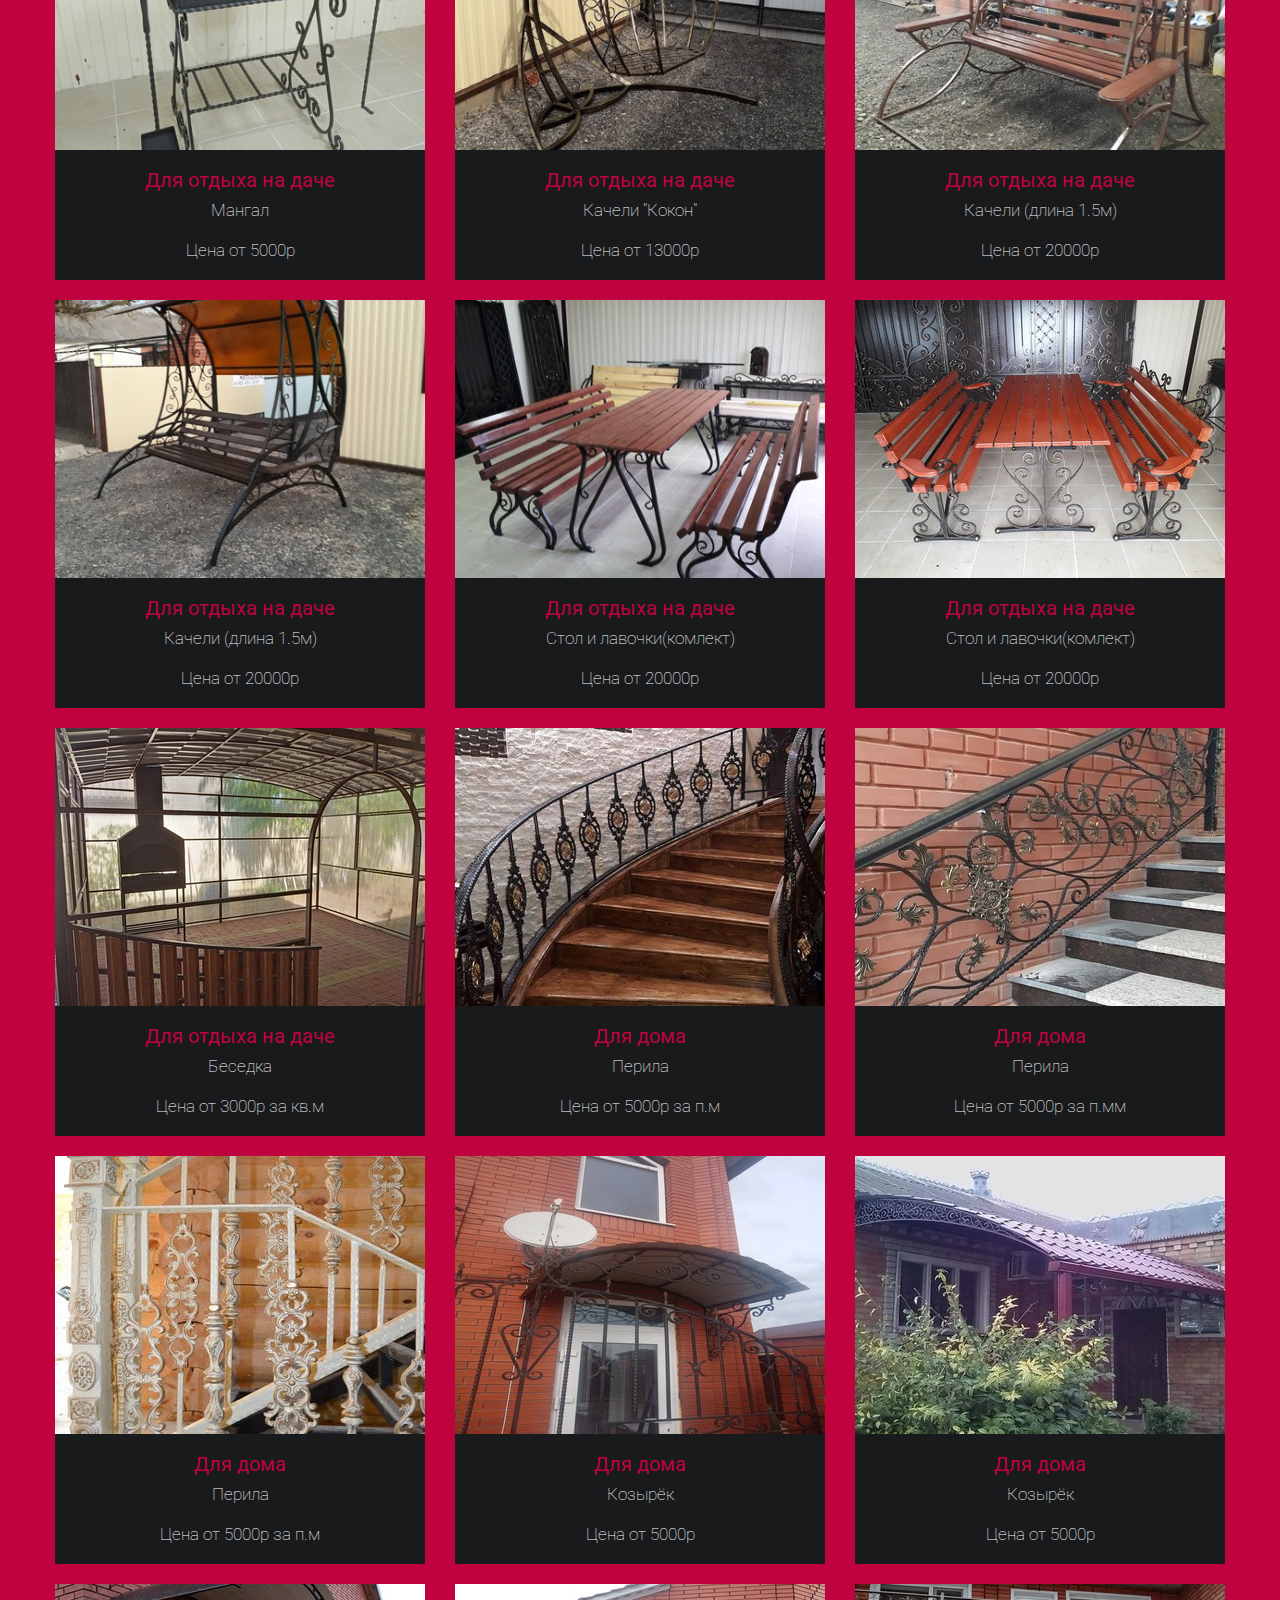
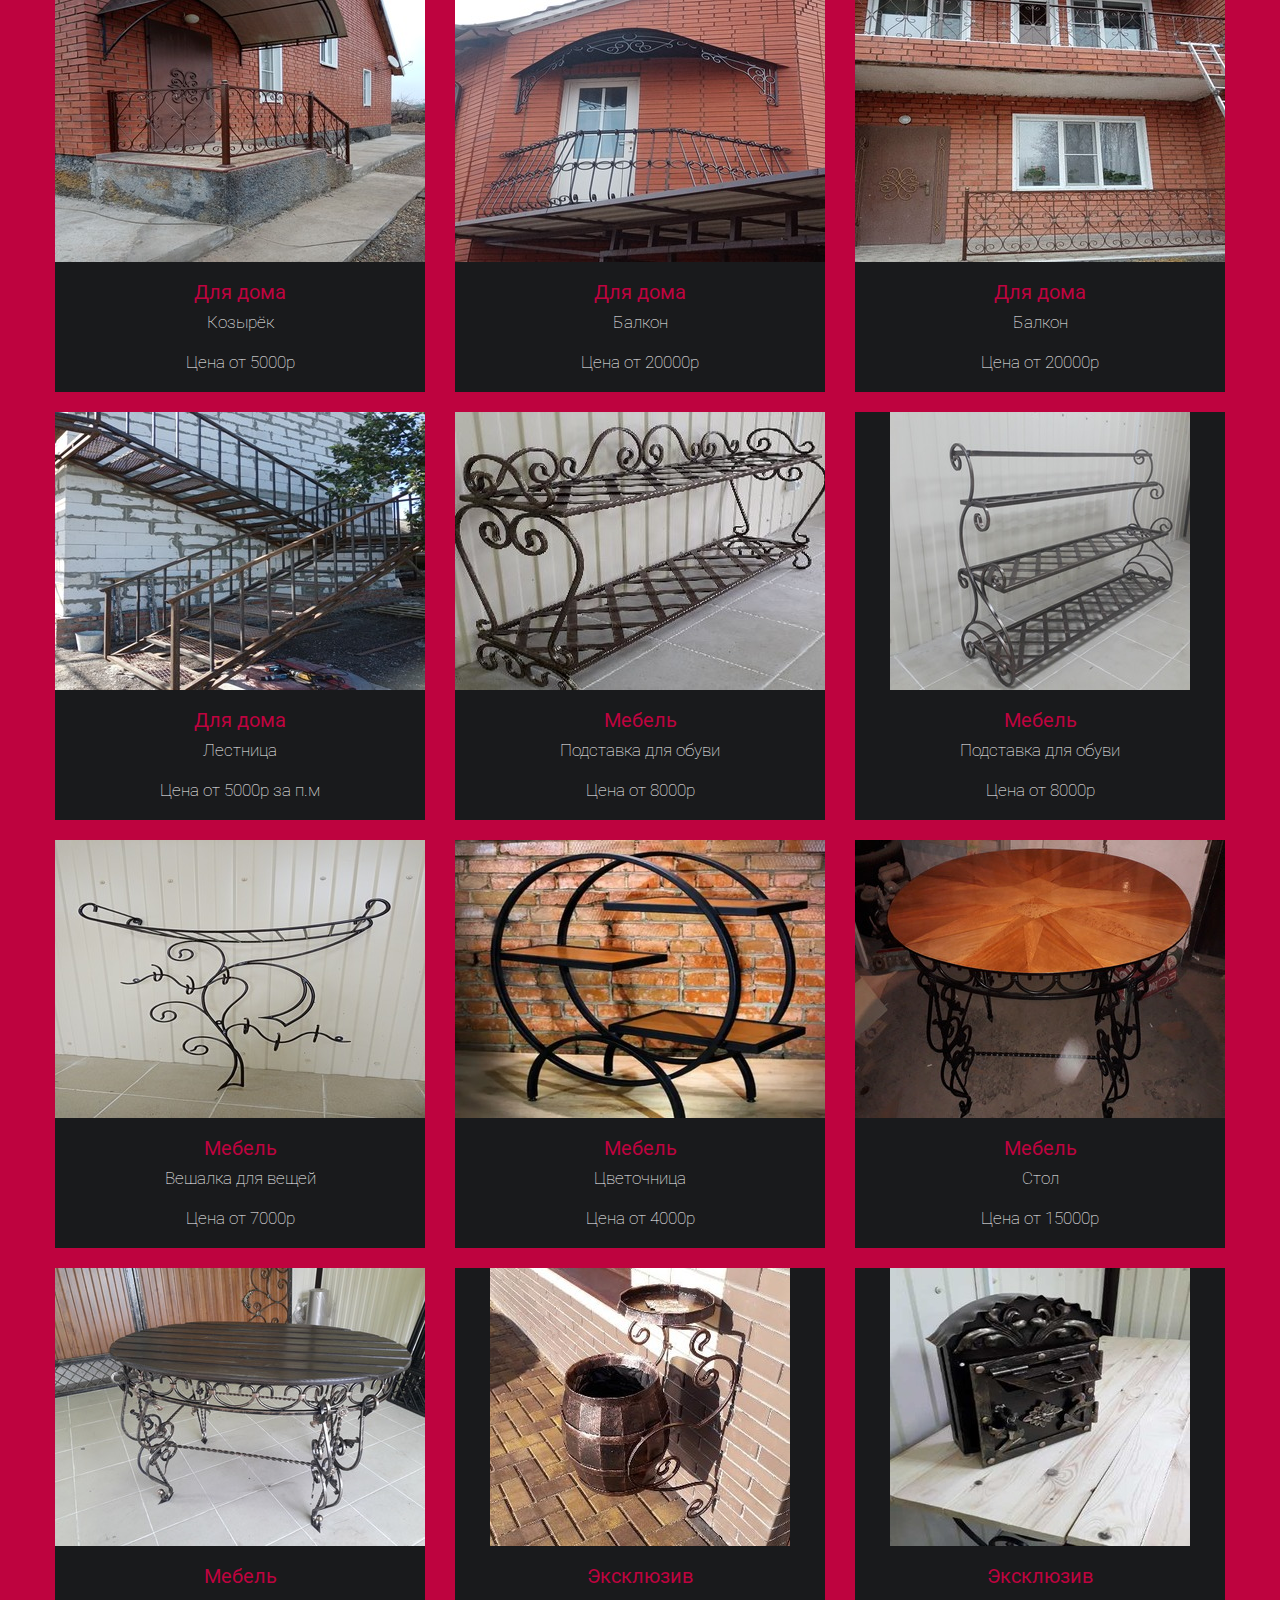
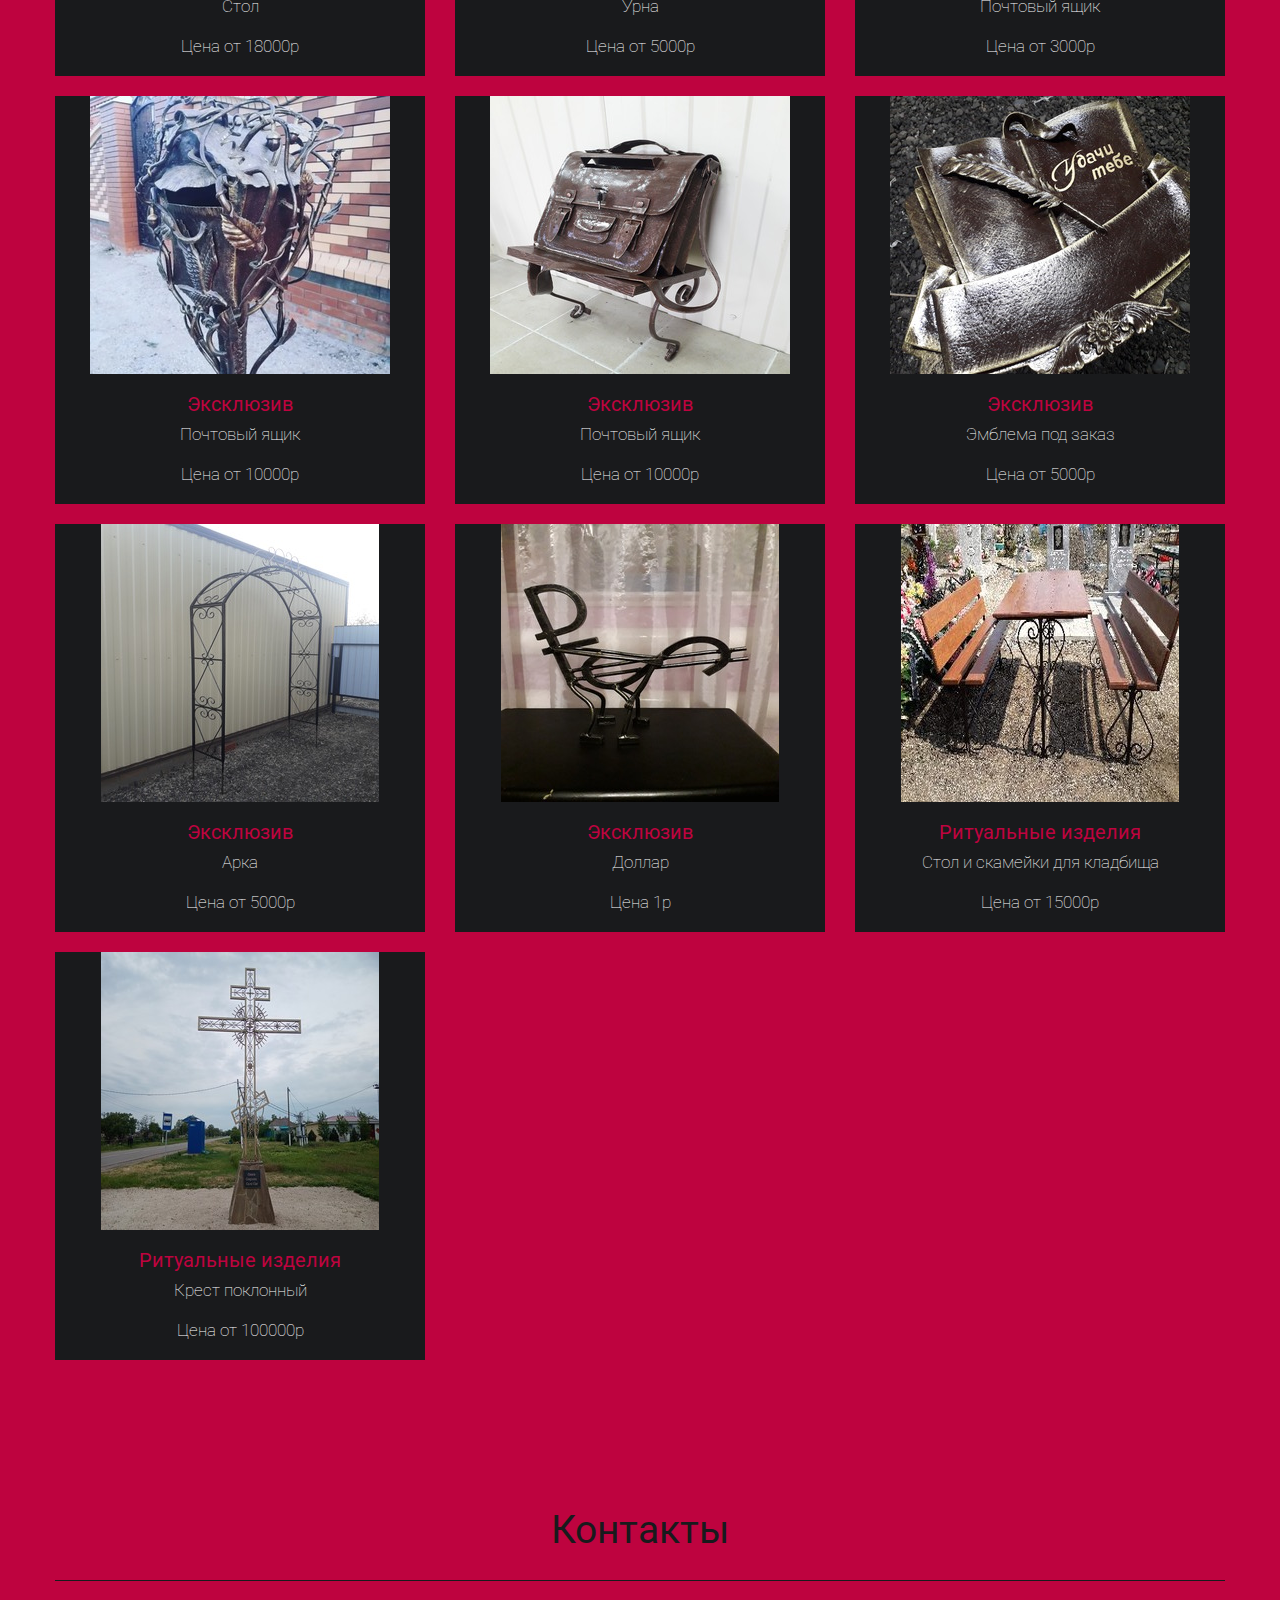
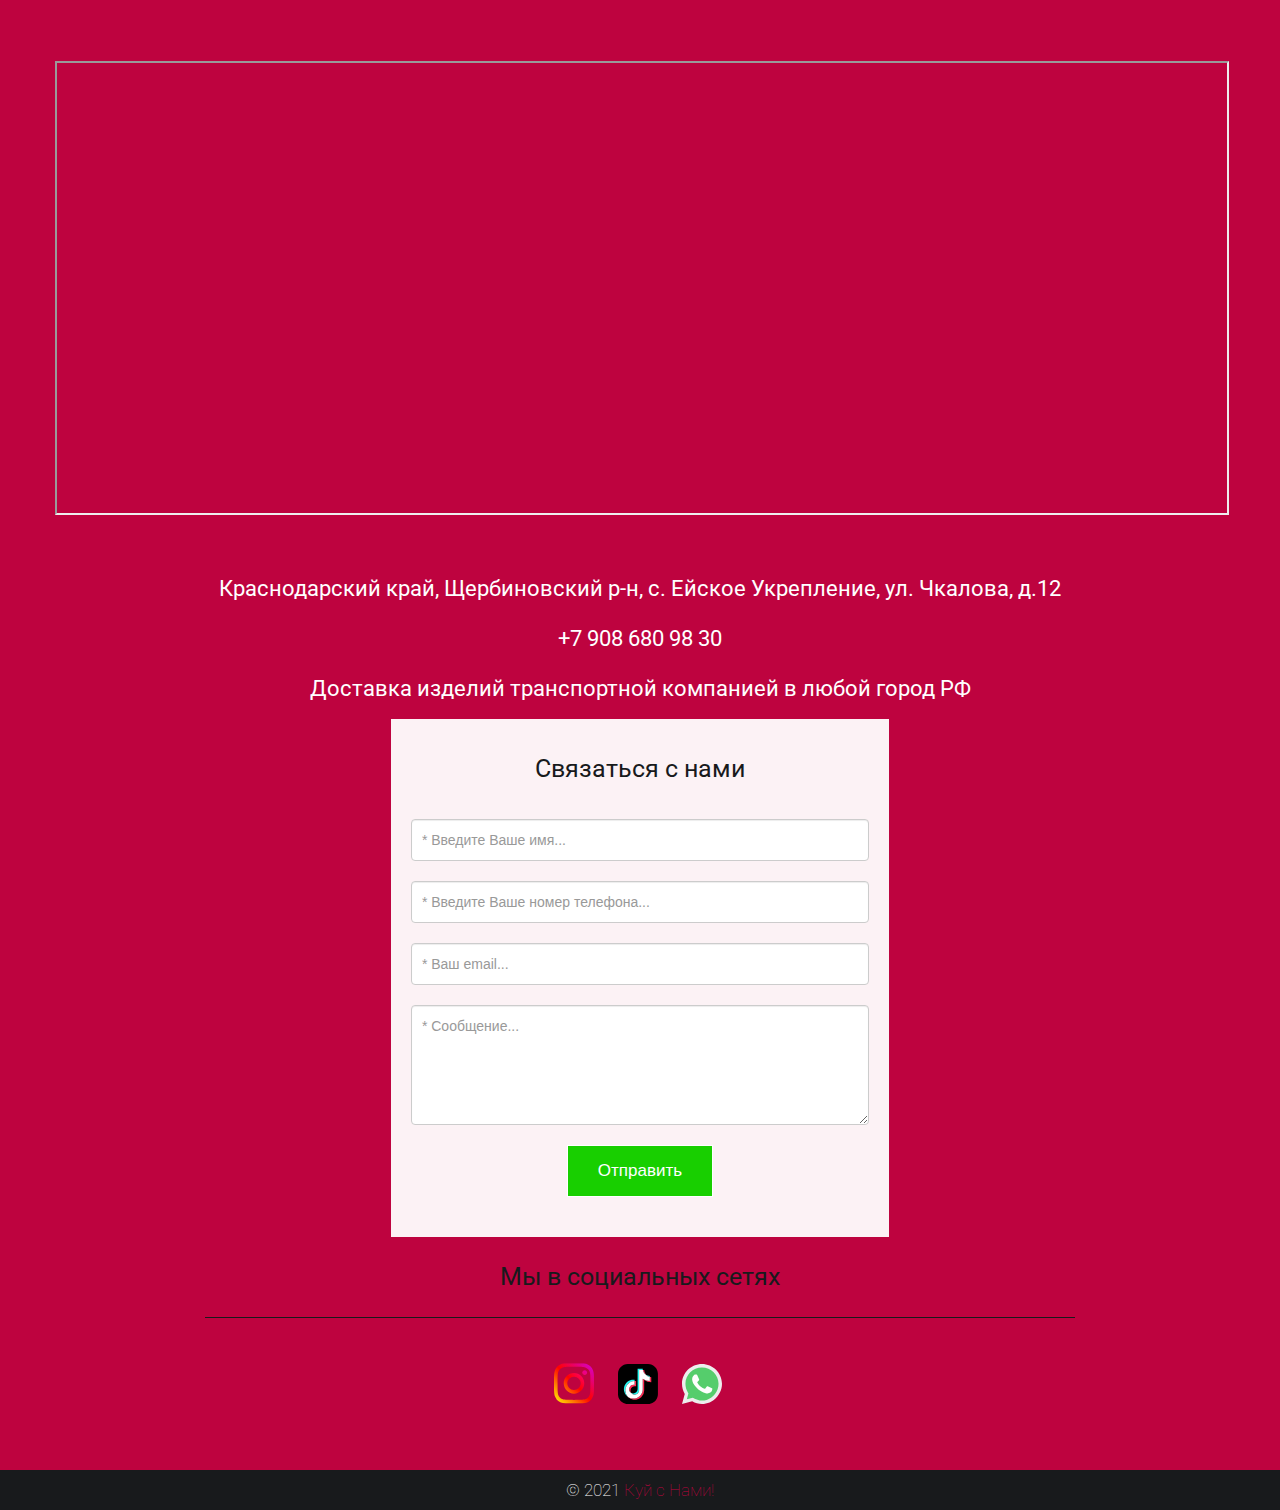
==== commit cb19e0b8: "any fix" ====
--- a/index.html
+++ b/index.html
@@ -4,9 +4,12 @@
 <head>
     <meta charset="utf-8">
     <meta name="viewport" content="width=device-width, initial-scale=1.0">
+    <meta name="description"
+          content="Изготовление изделий из металла. Ритуальные изделия из металла. Мебель в стиле 'LOFT'. Изделия для дачи и отдыха" />
+    <meta name="keywords"
+              content="кованные ворота, заборы, перила, навесы, мангалы, качели, костровые чаши, столы, лавочки, садовые беседки, решетки, лестницы, двери, балконы, козырьки, ритуальные изделия, кресты, оградки, столы, лавочки, изготовление мебели из металла, LOFT, кровати, прихожие, кухни, почтовые ящики, урны, цветочницы, сувениры." />
     <title>Куй с нами! - Художественная ковка изделий из металла</title>
-    <link
-        href="http://fonts.googleapis.com/css?family=Roboto:400,300,700&amp;subset=latin,latin-ext' rel='stylesheet' type='text/css">
+    <link href="https://fonts.googleapis.com/css?family=Roboto:400,300,700&amp;subset=latin,latin-ext" rel="stylesheet" type="text/css">
     <link rel="stylesheet" type="text/css" href="css/bootstrap.css" />
     <link rel="stylesheet" type="text/css" href="css/bootstrap-responsive.css" />
     <link rel="stylesheet" type="text/css" href="css/pluton.css" />
@@ -14,6 +17,14 @@
     <link rel="stylesheet" type="text/css" href="css/jquery.bxslider.css" />
     <link rel="stylesheet" type="text/css" href="css/animate.css" />
     <link rel="stylesheet" type="text/css" href="css/style.css" />
+    <!-- Global site tag (gtag.js) - Google Analytics -->
+    <script async src="https://www.googletagmanager.com/gtag/js?id=G-SM6DW5326Z"></script>
+    <script>
+      window.dataLayer = window.dataLayer || [];
+      function gtag(){dataLayer.push(arguments);}
+      gtag('js', new Date());
+      gtag('config', 'G-SM6DW5326Z');
+    </script>
 </head>
 
 <body>
@@ -45,7 +56,6 @@
     <div id="home">
         <!-- Start cSlider -->
         <div id="da-slider" class="da-slider">
-            <div class="triangle"></div>
             <!-- mask elemet use for masking background image -->
             <div class="mask"></div>
             <!-- All slides centred in container element -->
@@ -58,7 +68,7 @@
                     </p>
                     <a href="#contact-forms" class="da-link button">Заказать</a>
                     <div class="da-img">
-                        <img src="images/portfolio/security/v2.jpg" width="100%" alt="image01">
+                        <img src="images/portfolio/security/v2.jpg" alt="image01">
                     </div>
                 </div>
                 <!-- End first slide -->
@@ -180,7 +190,6 @@
     <!-- Service section end -->
     <!-- Portfolio section start -->
     <div class="section secondary-section " id="portfolio">
-        <div class="triangle"></div>
         <div class="container">
             <div class=" title">
                 <h1>Наши работы</h1>
@@ -576,70 +585,6 @@
             </div>
         </div>
     </div>
-    <!-- Portfolio section end -->
-    <!-- Client section start -->
-
-
-    <!-- <div id="clients">
-        <div class="section primary-section">
-            <div class="triangle"></div>
-            <div class="container">
-                <div class="title">
-                    <h1>What Client Say?</h1>
-                    <p>Duis mollis placerat quam, eget laoreet tellus tempor eu. Quisque dapibus in purus in dignissim.
-                    </p>
-                </div>
-                <div class="row">
-                    <div class="span4">
-                        <div class="testimonial">
-                            <p>"I've worked too hard and too long to let anything stand in the way of my goals. I will
-                                not let my teammates down and I will not let myself down."</p>
-                            <div class="whopic">
-                                <div class="arrow"></div>
-                                <img src="images/Client1.png" class="centered" alt="client 1">
-                                <strong>John Doe
-                                    <small>Client</small>
-                                </strong>
-                            </div>
-                        </div>
-                    </div>
-                    <div class="span4">
-                        <div class="testimonial">
-                            <p>"In motivating people, you've got to engage their minds and their hearts. I motivate
-                                people, I hope, by example - and perhaps by excitement, by having productive ideas to
-                                make others feel involved."</p>
-                            <div class="whopic">
-                                <div class="arrow"></div>
-                                <img src="images/Client2.png" class="centered" alt="client 2">
-                                <strong>John Doe
-                                    <small>Client</small>
-                                </strong>
-                            </div>
-                        </div>
-                    </div>
-                    <div class="span4">
-                        <div class="testimonial">
-                            <p>"Determine never to be idle. No person will have occasion to complain of the want of time
-                                who never loses any. It is wonderful how much may be done if we are always doing."</p>
-                            <div class="whopic">
-                                <div class="arrow"></div>
-                                <img src="images/Client3.png" class="centered" alt="client 3">
-                                <strong>John Doe
-                                    <small>Client</small>
-                                </strong>
-                            </div>
-                        </div>
-                    </div>
-                </div>
-                <p class="testimonial-text">
-                    "Perfection is Achieved Not When There Is Nothing More to Add, But When There Is Nothing Left to
-                    Take Away"
-                </p>
-            </div>
-        </div>
-    </div> -->
-
-
     <!-- Contact section start -->
     <div id="contact" class="contact">
         <div class="section secondary-section">
@@ -652,7 +597,7 @@
                 <div class="row-fluid center">
                     <iframe
                         src="https://yandex.ru/map-widget/v1/?um=constructor%3Aa0bd7542758cdb1caef1a82ca969d3876ad0a105d2afb268a8c8f0c179ce2f18&amp;source=constructor"
-                        width="100%" height="450" frameborder="0"></iframe>
+              style="width: 100%; height: 450px;"></iframe>
                 </div>
             </div>
             <div class="container">
@@ -753,18 +698,18 @@
     <!-- ScrollUp button end -->
     <!-- Include javascript -->
     <script src="js/jquery.js"></script>
-    <script type="text/javascript" src="js/jquery.mixitup.js"></script>
-    <script type="text/javascript" src="js/bootstrap.js"></script>
-    <script type="text/javascript" src="js/modernizr.custom.js"></script>
-    <script type="text/javascript" src="js/jquery.bxslider.js"></script>
-    <script type="text/javascript" src="js/jquery.cslider.js"></script>
-    <script type="text/javascript" src="js/jquery.placeholder.js"></script>
-    <script type="text/javascript" src="js/jquery.inview.js"></script>
+    <script src="js/jquery.mixitup.js"></script>
+    <script src="js/bootstrap.js"></script>
+    <script src="js/modernizr.custom.js"></script>
+    <script src="js/jquery.bxslider.js"></script>
+    <script src="js/jquery.cslider.js"></script>
+    <script src="js/jquery.placeholder.js"></script>
+    <script src="js/jquery.inview.js"></script>
     <!-- css3-mediaqueries.js for IE8 or older -->
     <!--[if lt IE 9]>
             <script src="js/respond.min.js"></script>
         <![endif]-->
-    <script type="text/javascript" src="js/app.js"></script>
+    <script src="js/app.js"></script>
 </body>
 
 </html>--- a/css/style.css
+++ b/css/style.css
@@ -31,7 +31,6 @@
 body {
     font-family: 'Roboto', sans-serif;
     color: #FFF;
-    line-height: 1.2em;
     font-size: 17px;
     line-height: 20px;
 }
@@ -87,7 +86,6 @@
 
 .navbar .nav>li>a {
     text-transform: uppercase;
-    line-height: auto;
     vertical-align: middle;
     margin: 10px 3px;
     -webkit-box-shadow: none;
@@ -160,7 +158,6 @@
     text-align: center;
 }
 
-/* Use this class if you want ceter element with span* class */
 
 .center {
     float: none !important;
@@ -174,7 +171,7 @@
 }
 
 .highlighted-box h1 {
-    margin: 0px;
+    margin: 0;
 }
 
 .large-text {
@@ -194,7 +191,6 @@
     -webkit-border-radius: 500px;
     -moz-border-radius: 500px;
     border-radius: 500px;
-    -khtml-border-radius: 500px;
     border: 3px solid #fff;
 }
 
@@ -216,16 +212,6 @@
     visibility: visible;
 }
 
-.triangle {
-    margin: 0 auto;
-    text-align: center;
-    width: 0;
-    height: 0;
-    border-top: 30px solid #181A1C;
-    border-left: 585px outset transparent;
-    border-right: 585px outset transparent;
-    position: relative;
-}
 
 /*
 2.1 Animations
@@ -239,7 +225,6 @@
     -webkit-transition: all 250ms ease;
     -moz-transition: all 250ms ease;
     -o-transition: all 250ms ease;
-    -ms-transition: all 250ms ease;
     transition: all 250ms ease;
 }
 
@@ -261,7 +246,6 @@
     background-color: transparent;
     padding: 15px 30px;
     font-size: 17px;
-    line-height: auto;
 }
 
 .button:hover, .button:active {
@@ -314,8 +298,7 @@
     position: absolute;
     top: -100px;
     left: 50%;
-    margin: 0 auto;
-    margin-left: -41px;
+    margin: 0 auto 0 -41px;
     width: 80px;
     height: 80px;
     font-size: 40px;
@@ -330,8 +313,7 @@
     margin-top: -40px;
     -webkit-transition: all 0.3s ease-out;
     -moz-transition: all 0.3s ease-out;
-    -o-transition: all 0.3 s ease-out;
-    -ms-transition: all 0.3s ease-out;
+    -o-transition: all 0.3s ease-out;
     transition: all 0.3s ease-out;
 }
 
@@ -354,7 +336,7 @@
 
 .thumbnail .mask {
     opacity: 0.85;
-    filter: alpha(opacity=85);
+    filter: opacity(85%);
     top: 100%;
     left: 0;
     width: 100%;
@@ -363,14 +345,10 @@
     position: absolute;
     -webkit-transition: all 0.2s ease-out;
     -moz-transition: all 0.2s ease-out;
-    -o-transition: all 0.2 s ease-out;
-    -ms-transition: all 0.2s ease-out;
+    -o-transition: all 0.2s ease-out;
     transition: all 0.2s ease-out;
 }
 
-/* .thumbnail:hover .mask {
-    top: 0;
-} */
 
 /*
 2.4 Socail icons
@@ -386,7 +364,6 @@
 .social li {
     display: inline-block;
     line-height: 32px;
-    font-family: 'Porta';
     font-size: 32px;
     padding: 0 5px;
 }
@@ -437,9 +414,6 @@
     background: #181A1C;
 }
 
-.primary-section .triangle {
-    border-top: 40px solid #be033f;
-}
 
 .primary-section .title {
     border-bottom: 1px solid #FFF;
@@ -469,7 +443,7 @@
 
 .third-section {
     padding-bottom: 70px;
-    background: #181A1C url(../images/brand-bg.png) no-repeat center;
+    background: #181A1C no-repeat center;
     border-top: 6px solid #be033f;
 }
 
@@ -504,7 +478,7 @@
 }
 
 .service p {
-    padding: 0px 50px;
+    padding: 0 50px;
     height: 60px;
 }
 
@@ -630,7 +604,7 @@
 .skills {
     list-style-type: none;
     position: relative;
-    margin: 0px;
+    margin: 0;
 }
 
 .skills li {
@@ -733,8 +707,7 @@
     display: block;
     font-size: 22px;
     text-align: center;
-    margin: 0 auto;
-    margin-top: 30px;
+    margin: 30px auto 0;
     width: 70%;
     line-height: 1.3em;
 }
@@ -763,12 +736,12 @@
     text-transform: uppercase;
     text-align: center;
     color: #be033f;
-    padding: 40px 0px;
+    padding: 40px 0;
     font-size: 36px;
-    margin-top: 0px;
-    -moz-border-radius: 0px;
-    -webkit-border-radius: 10px 10px 0px 0px;
-    border-radius: 10px 10px 0px 0px;
+    margin-top: 0;
+    -moz-border-radius: 0;
+    -webkit-border-radius: 10px 10px 0 0;
+    border-radius: 10px 10px 0 0;
 }
 
 .price-column .list {
@@ -781,7 +754,7 @@
     color: #747C89;
     font-size: 20px;
     border-bottom: 1px solid #747C89;
-    padding: 25px 0px;
+    padding: 25px 0;
 }
 
 .price-column .list li.price {
@@ -893,7 +866,6 @@
     width: 100%;
     height: 500px;
     color: #29383F;
-    position: absolute;
     left: 0;
     top: 0;
     right: 0;
@@ -907,7 +879,6 @@
 .contact .social li {
     line-height: 32px;
     padding: 10px 10px;
-    font-family: 'Porta';
     font-size: 50px;
     transition: margin 0.4s;
     -webkit-transition: margin 0.4s;
@@ -922,15 +893,17 @@
 }
 
 .contact-form {
-    background-color: rgb(255 255 255 / 95%);
     z-index: 110;
     position: relative;
     margin-top: -25px;
     padding: 20px;
 }
 
+.contact-form {
+    background-color: rgba(255,255,255,0.95);
+}
+
 .contact-form h3 {
-    /* color: #fff; */
     padding-bottom: 20px;
 }
 
@@ -1042,8 +1015,8 @@
         padding-right: 20px;
     }
     .navbar-fixed-top, .navbar-fixed-bottom, .navbar-static-top {
-        margin-left: 0px;
-        margin-right: 0px;
+        margin-left: 0;
+        margin-right: 0;
     }
     .nav-collapse {
         clear: both;
@@ -1077,7 +1050,7 @@
 @media (max-width: 767px) {
     .info-mail {
         width: 90%;
-        padding: 15px 0px;
+        padding: 15px 0;
     }
     .project-description {
         padding-left: 20px;
